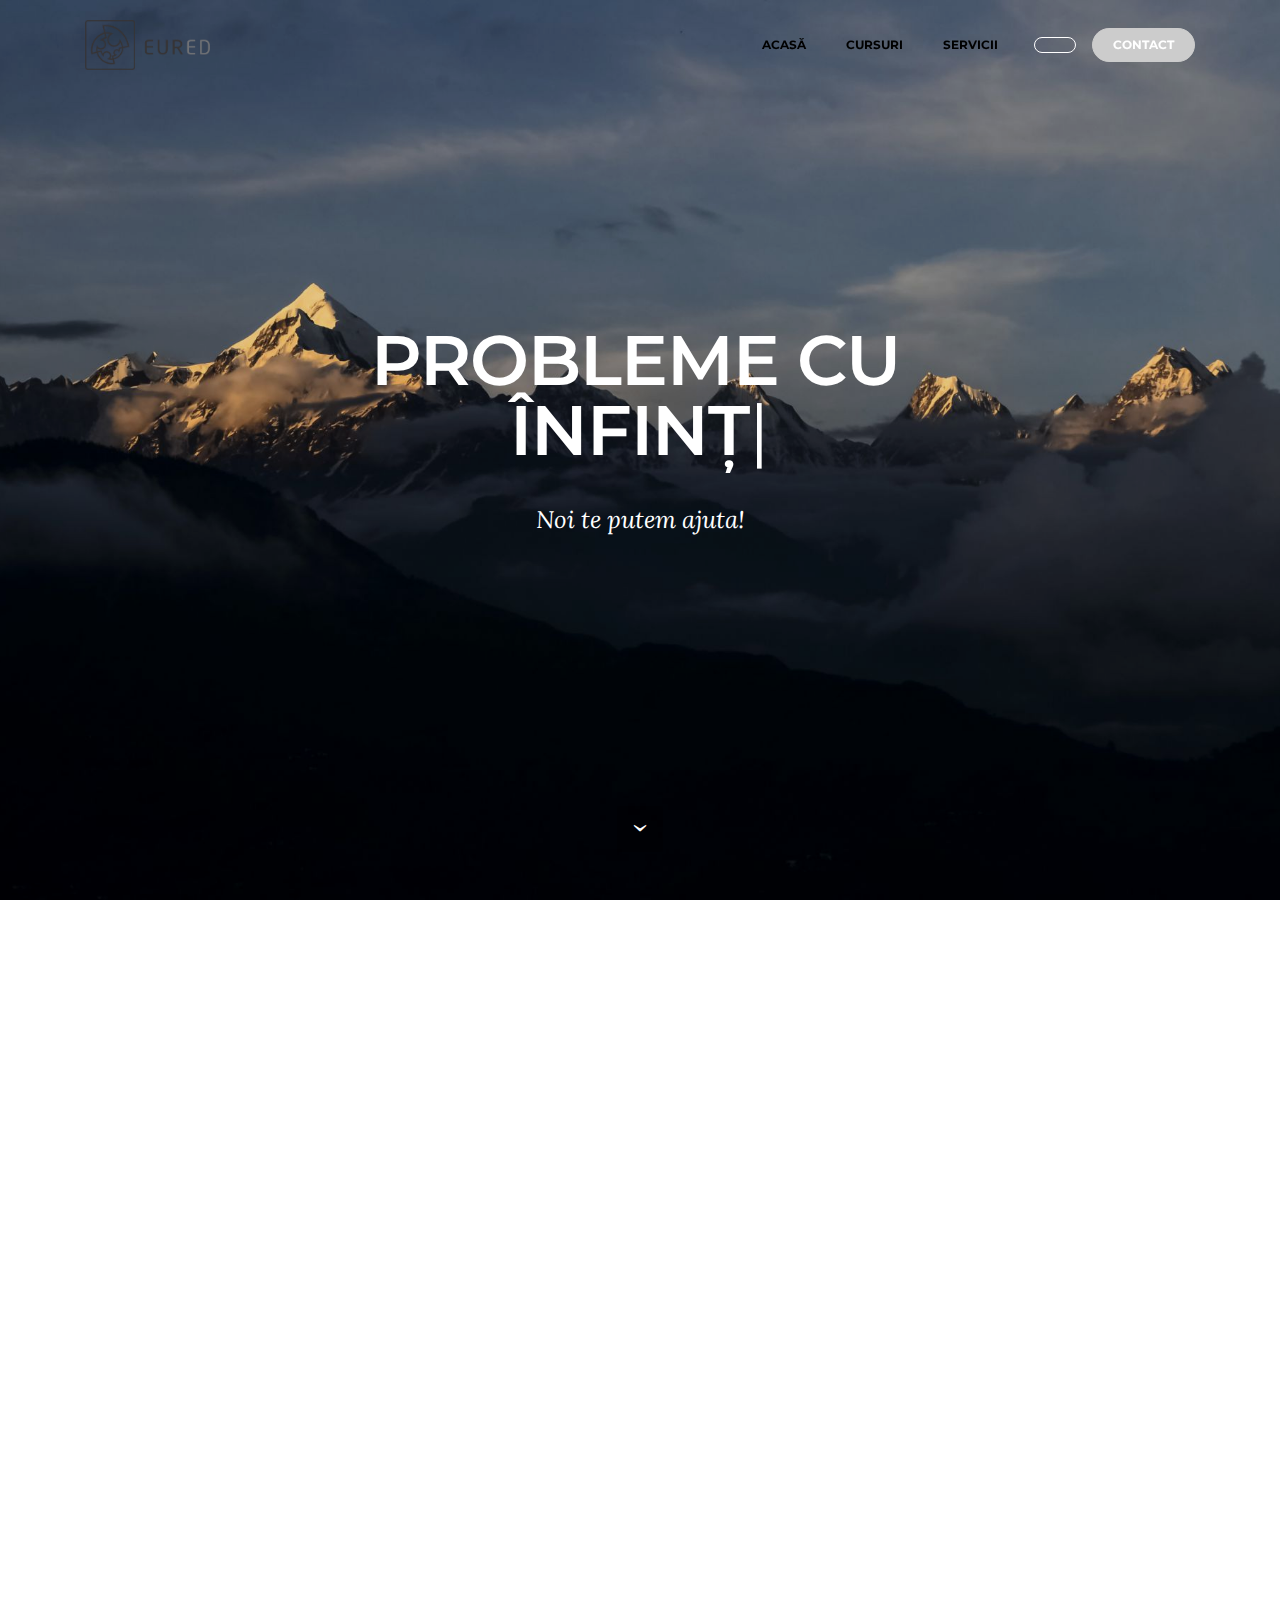
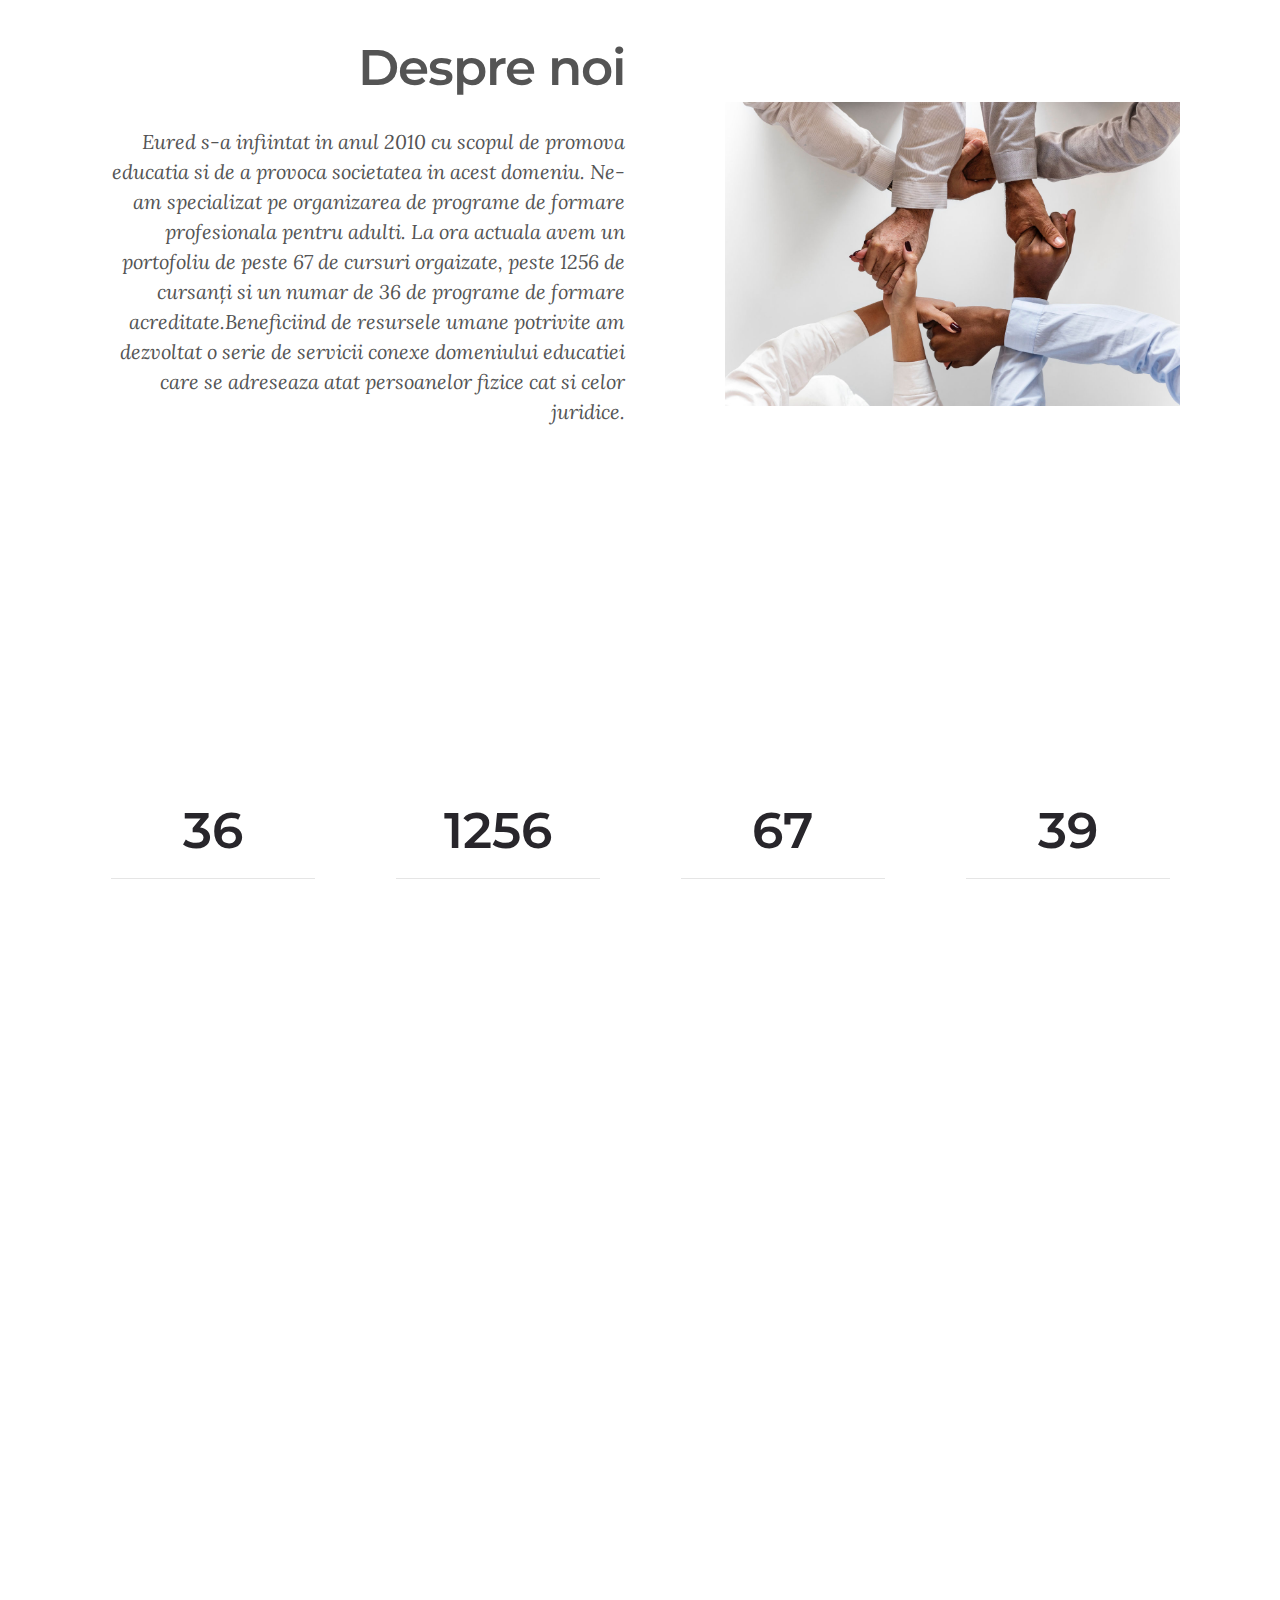
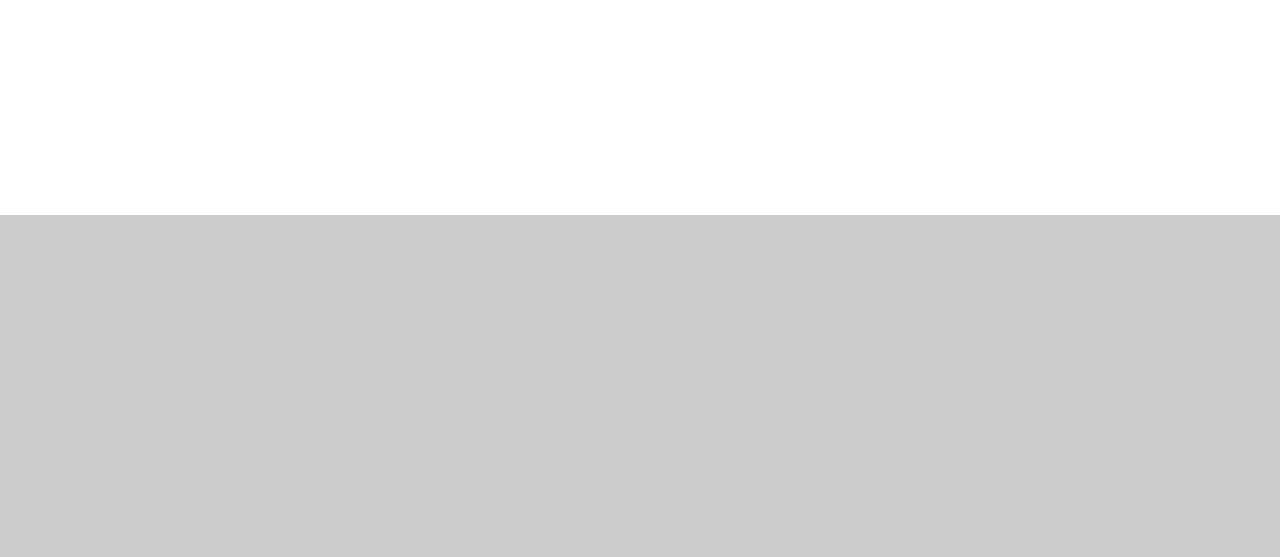
==== index.html @ 3f7bde9a "create github pages" ====
<!DOCTYPE html>
<html >
<head>
  <!-- Site made with Mobirise Website Builder v4.8.7, https://mobirise.com -->
  <meta charset="UTF-8">
  <meta http-equiv="X-UA-Compatible" content="IE=edge">
  <meta name="generator" content="Mobirise v4.8.7, mobirise.com">
  <meta name="viewport" content="width=device-width, initial-scale=1, minimum-scale=1">
  <link rel="shortcut icon" href="assets/images/logo-eured-orizontala-bw-319x128.png" type="image/x-icon">
  <meta name="description" content="">
  <title>Home</title>
  <link rel="stylesheet" href="https://fonts.googleapis.com/css?family=Montserrat:400,700">
  <link rel="stylesheet" href="https://fonts.googleapis.com/css?family=Raleway:100,100i,200,200i,300,300i,400,400i,500,500i,600,600i,700,700i,800,800i,900,900i">
  <link rel="stylesheet" href="assets/et-line-font-plugin/style.css">
  <link rel="stylesheet" href="https://fonts.googleapis.com/css?family=Lora:400,700,400italic,700italic&subset=latin">
  <link rel="stylesheet" href="assets/icons-mind/style.css">
  <link rel="stylesheet" href="assets/tether/tether.min.css">
  <link rel="stylesheet" href="assets/bootstrap/css/bootstrap.min.css">
  <link rel="stylesheet" href="assets/soundcloud-plugin/style.css">
  <link rel="stylesheet" href="assets/animate.css/animate.min.css">
  <link rel="stylesheet" href="assets/dropdown/css/style.css">
  <link rel="stylesheet" href="assets/mobirise3-blocks-plugin/css/style.css">
  <link rel="stylesheet" href="assets/theme/css/style.css">
  <link rel="stylesheet" href="assets/mobirise/css/mbr-additional.css" type="text/css">
  
  
  
</head>
<body>
  <section id="ext_menu-0" data-rv-view="0">

    <nav class="navbar navbar-dropdown transparent navbar-fixed-top bg-color">
        <div class="container">

            <div class="mbr-table">
                <div class="mbr-table-cell">

                    <div class="navbar-brand">
                        <a href="index.html" class="navbar-logo"><img src="assets/images/logo-eured-orizontala-bw-319x128.png" alt="Mobirise"></a>
                        
                    </div>

                </div>
                <div class="mbr-table-cell">

                    <button class="navbar-toggler pull-xs-right hidden-md-up" type="button" data-toggle="collapse" data-target="#exCollapsingNavbar">
                        <div class="hamburger-icon"></div>
                    </button>

                    <ul class="nav-dropdown collapse pull-xs-right nav navbar-nav navbar-toggleable-sm" id="exCollapsingNavbar"><li class="nav-item"><a class="nav-link link" href="index.html">ACASĂ</a></li><li class="nav-item"><a class="nav-link link" href="page1.html">CURSURI</a></li><li class="nav-item"><a class="nav-link link" href="page3.html">SERVICII</a></li><li class="nav-item nav-btn"><a class="nav-link btn btn-white btn-white-outline" href="https://mobirise.com/"></a></li><li class="nav-item nav-btn"><a class="nav-link btn btn-info" href="index.html#contacts1-8">CONTACT</a></li></ul>
                    <button hidden="" class="navbar-toggler navbar-close" type="button" data-toggle="collapse" data-target="#exCollapsingNavbar">
                        <div class="close-icon"></div>
                    </button>

                </div>
            </div>

        </div>
    </nav>

</section>

<section class="engine"><a href="https://mobirise.info/p">site templates free download</a></section><section class="mbr-section mbr-section-hero mbr-section-full extHeader11 mbr-after-navbar" id="extHeader11-z" data-rv-view="4" style="background-image: url(assets/images/img-extheader11-bg.jpg);">

    <div class="mbr-overlay" style="opacity: 0.1; background-color: rgb(0, 0, 0);">
    </div>
        <div class="mbr-table-cell">
            <div class="container">
                <div class="mbr-section row">
                    <div id="title">
                        <div class="span-title">
                            <span class="mbr-section-title display-2 text-center pad-r">PROBLEME CU<br></span>
                            <span class="mbr-section-title display-2 element typedextHeader11-z" adress="typedextHeader11-z" firstel="ÎNFINȚAREA FIRMEI?" secondel="FORMAREA PERSONALĂ?" thirdel="ADMINISTRAREA DE AFACERE?" typespeed="100">
                            </span>
                        </div>
                        <div class="mbr-section-text lead text-center">
                            <p>Noi te putem ajuta!</p>
                         </div>

                        

                    </div>
                </div> 
            </div> 
        </div> 
    <div class="mbr-arrow mbr-arrow-floating hidden-sm-down" aria-hidden="true"><a href="#extFeatures5-4"><i class="mbr-arrow-icon"></i></a></div>                 
</section>

<section class="mbr-section mbr-section-nopadding extFeatures5" id="extFeatures5-4" data-rv-view="7" style="background-color: rgb(255, 255, 255);">

    
  <div class="container">
    <div class="row">
      <div class="mbr-cards-row row">
            <div class="mbr-cards-col col-xs-12 col-lg-3" style="padding-top: 120px; padding-bottom: 0px;">
                <div class="wraper">
                <div class="container">
                  <div class="card cart-block">
                      <div class="card-block">
                          <div class="card-title-img">
                            <div class="card-img"><a href="https://mobirise.com" class="imind-address-book2 mbr-iconfont mbr-iconfont-features4" style="color: rgb(230, 230, 230);"></a></div>
                            <div class="card-title">
                                <h4 class="card-title-h">Cursuri</h4>
                                <h5 class="card-subtitle">Calificări, ucenicie</h5>
                            </div>
                          </div>
                          <p class="card-text">Bootstrap 4 has been noted as one of the most reliable and proven frameworks and Mobirise has been equipped to develop websites using this framework.</p>
                          <div class="card-btn"><a href="https://mobirise.com" class="btn btn-info">MAI MULT</a></div>
                      </div>
                  </div>
                </div>
                </div>
            </div>

            <div class="mbr-cards-col col-xs-12 col-lg-3" style="padding-top: 120px; padding-bottom: 0px;">
               <div class="wraper">
              <div class="container">
                <div class="card cart-block">
                    <div class="card-block">
                          <div class="card-title-img">
                            <div class="card-img"><a href="https://mobirise.com" class="imind-administrator mbr-iconfont mbr-iconfont-features4" style="color: rgb(230, 230, 230);"></a></div>
                            <div class="card-title">
                                <h4 class="card-title-h">Selecție personal</h4>
                                <h5 class="card-subtitle">One of Bootstrap 4s big points</h5>
                            </div>
                          </div>
                          <p class="card-text">Mobirise themes are based on Bootstrap 3 and Bootstrap 4 - most powerful mobile first framework. Now, even if you're not code-savvy, you can be a part of an exciting growing bootstrap community.</p>
                          <div class="card-btn"><a href="https://mobirise.com" class="btn btn-info">MORE</a></div>
                      </div>


                </div>
              </div>
              </div>
            </div>
            <div class="mbr-cards-col col-xs-12 col-lg-3" style="padding-top: 120px; padding-bottom: 0px;">
              <div class="wraper">
              <div class="container">
                <div class="card cart-block">
                   <div class="card-block">
                          <div class="card-title-img">
                            <div class="card-img"><a href="https://mobirise.com" class="imind-affiliate mbr-iconfont mbr-iconfont-features4" style="color: rgb(230, 230, 230);"></a></div>
                            <div class="card-title">
                                <h4 class="card-title-h">Resurse umane</h4>
                                <h5 class="card-subtitle">Google has a highly exhaustive list of fonts</h5>
                            </div>
                          </div>
                          <p class="card-text">Google has a highly exhaustive list of fonts compiled into its web font platform and Mobirise makes it easy for you to use them on your website easily and freely.</p>
                          <div class="card-btn"><a href="https://mobirise.com" class="btn btn-info">MORE</a></div>
                      </div>
                </div>
              </div>
            </div>
            </div>
            <div class="mbr-cards-col col-xs-12 col-lg-3" style="padding-top: 120px; padding-bottom: 0px;">
              <div class="wraper">
              <div class="container">
                <div class="card cart-block">
                    <div class="card-block">
                          <div class="card-title-img">
                            <div class="card-img"><a href="https://mobirise.com" class="imind-file-chart mbr-iconfont mbr-iconfont-features4" style="color: rgb(230, 230, 230);"></a></div>
                            <div class="card-title">
                                <h4 class="card-title-h">Consultanță</h4>
                                <h5 class="card-subtitle">Mobirise gives you the freedom to develop</h5>
                            </div>
                          </div>
                          <p class="card-text">Mobirise gives you the freedom to develop as many websites as you like given the fact that it is a desktop app.</p>
                          <div class="card-btn"><a href="https://mobirise.com" class="btn btn-info">MORE</a></div>
                      </div>
                </div>
              </div>
              </div>
            </div>
    </div>
    </div>
  </div>

</section>

<section class="mbr-section mbr-section-hero mbr-section-full extHeader12 tab-content" id="extHeader12-3" data-rv-view="10" style="background-color: rgb(255, 255, 255);">

     
    <div class="mbr-table mbr-table-full">
    <div class="bgText">
        <div class="wrapper-absolute">
            <p class="bgTextP" style="color: rgb(239, 239, 239); font-size: 250px; font-family: Montserrat;">EURED</p>   
        </div>     
    </div>
        <div class="mbr-table-cell">
            <div class="container">
                <div class="mbr-section row">
                    <div class="mbr-table-md-up">
                        
                        
                        

                        <div class="mbr-table-cell col-md-6 text-xs-center text-md-right content-size">

                            <h3 class="mbr-section-title display-2"><div>Despre noi</div></h3>

                            <div class="mbr-section-text lead">
                                <p>Eured s-a infiintat in anul 2010 cu scopul de promova educatia si de a provoca societatea in acest domeniu. Ne-am specializat pe organizarea de programe de formare profesionala pentru adulti. La ora actuala avem un portofoliu de peste 67 de cursuri orgaizate, peste 1256 de cursanți si un numar de 36 de programe de formare acreditate.Beneficiind de resursele umane potrivite am dezvoltat o serie de servicii conexe domeniului educatiei care se adreseaza atat persoanelor fizice cat si celor juridice.<br></p>
                            </div>
                            

                        </div>
                        <div class="mbr-table-cell mbr-left-padding-md-up mbr-valign-top col-md-6 image-size">
                            <div class="mbr-figure"><img src="assets/images/agreement-black-business-943630-1400x935.jpg"></div>
                        </div>

                    </div>
                </div>
            </div>

        </div>
    </div>
    

</section>

<section class="mbr-section mbr-section-nopadding extCounters3 counters" id="extCounters3-5" data-rv-view="13" style="background-color: rgb(255, 255, 255); padding-top: 40px; padding-bottom: 120px;">

    
  <div class="container">
        <div class="row">

            <div class="content col-xs-12 col-md-3">
                <div><a href="https://mobirise.com" class="imind-books-2 mbr-iconfont mbr-iconfont-extCounters3" style="color: rgb(204, 204, 204);"></a></div>

                <span class="count">36</span>
                <div class="delimiter"></div>
                <h2 class="counter-title">Cursuri acreditate</h2>
                <h3 class="counter-subtitle"></h3>

            </div>

            <div class="content col-xs-12 col-md-3">
                <div><a href="https://mobirise.com" class="imind-business-mens mbr-iconfont mbr-iconfont-extCounters3" style="color: rgb(204, 204, 204);"></a></div>
                <span class="count">1256</span>
                <div class="delimiter"></div>
                <h2 class="counter-title">Cursanți</h2>
                <h3 class="counter-subtitle"></h3>
            </div>

            <div class="content col-xs-12 col-md-3">
                <div><a href="https://mobirise.com" class="etl-icon icon-pencil mbr-iconfont mbr-iconfont-extCounters3" style="color: rgb(204, 204, 204);"></a></div>
                <span class="count">67</span>
                <div class="delimiter"></div>
                <h2 class="counter-title">Cursuri derulate</h2>
                <h3 class="counter-subtitle"></h3>
            </div>

            <div class="content col-xs-12 col-md-3">
                <div><a href="https://mobirise.com" class="imind-aerobics mbr-iconfont mbr-iconfont-extCounters3" style="color: rgb(204, 204, 204);"></a></div>
                <span class="count">39</span>
                <div class="delimiter"></div>
                <h2 class="counter-title">Cursuri gratuite</h2>
                <h3 class="counter-subtitle">prin programe de formare finanțate</h3>
            </div>

        </div>
    </div>

</section>

<section class="mbr-section form1" id="form1-7" data-rv-view="16" style="background-color: rgb(255, 255, 255); padding-top: 120px; padding-bottom: 120px;">
    
    <div class="mbr-section mbr-section__container mbr-section__container--middle">
        <div class="container">
            <div class="row">
                <div class="col-xs-12 text-xs-center">
                    <h3 class="mbr-section-title display-2">Contact</h3>
                    <small class="mbr-section-subtitle">Îți vom răspunde în cel mai scurt timp la întrebare.</small>
                </div>
            </div>
        </div>
    </div>
    <div class="mbr-section mbr-section-nopadding">
        <div class="container">
            <div class="row">
                <div class="col-xs-12 col-lg-10 col-lg-offset-1" data-form-type="formoid">


                    <div data-form-alert="true">
                        <div hidden="" data-form-alert-success="true" class="alert alert-form alert-success text-xs-center">Thanks for filling out form!</div>
                    </div>


                    <form action="https://mobirise.com/" method="post" data-form-title="Contact">

                        <input type="hidden" value="gaRfgqZScHwQog97gJrFQWMrCG7zhUu0LsLYm3pr3GLV4O3lRGeyTJXwcibw9yTZT2z8qCx8ooP6J3fC7UBCVCzKMDm1lw0v9Ik7P3RG4DTt8DNjuKXKMGXa+aZxeokU" data-form-email="true">

                        <div class="row row-sm-offset">

                            <div class="col-xs-12 col-md-4">
                                <div class="form-group">
                                    <label class="form-control-label" for="form1-7-name">Name<span class="form-asterisk">*</span></label>
                                    <input type="text" class="form-control" name="name" required="" data-form-field="Name" id="form1-7-name">
                                </div>
                            </div>

                            <div class="col-xs-12 col-md-4">
                                <div class="form-group">
                                    <label class="form-control-label" for="form1-7-email">Email<span class="form-asterisk">*</span></label>
                                    <input type="email" class="form-control" name="email" required="" data-form-field="Email" id="form1-7-email">
                                </div>
                            </div>

                            <div class="col-xs-12 col-md-4">
                                <div class="form-group">
                                    <label class="form-control-label" for="form1-7-phone">Phone</label>
                                    <input type="tel" class="form-control" name="phone" data-form-field="Phone" id="form1-7-phone">
                                </div>
                            </div>

                        </div>

                        <div class="form-group">
                            <label class="form-control-label" for="form1-7-message">Message</label>
                            <textarea class="form-control" name="message" rows="7" data-form-field="Message" id="form1-7-message"></textarea>
                        </div>

                        <div><button type="submit" class="btn btn-info">Trimite</button></div>

                    </form>
                </div>
            </div>
        </div>
    </div>
</section>

<section class="mbr-section mbr-section-md-padding mbr-footer footer1" id="contacts1-8" data-rv-view="2" style="background-color: rgb(204, 204, 204); padding-top: 90px; padding-bottom: 90px;">
    
    <div class="container">
        <div class="row">
            <div class="mbr-footer-content col-xs-12 col-md-3">
                <div><img src="assets/images/logo-eured-verticala-bw-128x162.png"></div>
            </div>
            <div class="mbr-footer-content col-xs-12 col-md-3">
                <p><strong>Adresă</strong><br>
1234 Street Name<br>
City, AA 99999</p>
            </div>
            <div class="mbr-footer-content col-xs-12 col-md-3">
                <p><strong>Contact</strong><br>
Email: support@mobirise.com<br>
Phone: +1 (0) 000 0000 001<br>
Fax: +1 (0) 000 0000 002</p>
            </div>
            <div class="mbr-footer-content col-xs-12 col-md-3">
                <p><strong>Linkuri</strong><br>
<a class="text-primary" href="https://mobirise.com/">Website builder</a><br>
<a class="text-primary" href="https://mobirise.com/mobirise-free-win.zip">Download for Windows</a><br>
<a class="text-primary" href="https://mobirise.com/mobirise-free-mac.zip">Download for Mac</a></p>
            </div>

        </div>
    </div>
</section>


  <script src="assets/web/assets/jquery/jquery.min.js"></script>
  <script src="assets/tether/tether.min.js"></script>
  <script src="assets/bootstrap/js/bootstrap.min.js"></script>
  <script src="assets/smooth-scroll/smooth-scroll.js"></script>
  <script src="assets/touch-swipe/jquery.touch-swipe.min.js"></script>
  <script src="assets/viewport-checker/jquery.viewportchecker.js"></script>
  <script src="assets/dropdown/js/script.min.js"></script>
  <script src="assets/typed/typed.min.js"></script>
  <script src="assets/mobirise3-blocks-plugin/js/script.js"></script>
  <script src="assets/theme/js/script.js"></script>
  <script src="assets/formoid/formoid.min.js"></script>
  
  
  <input name="animation" type="hidden">
  </body>
</html>
---- assets/et-line-font-plugin/style.css ----
@font-face {
	font-family: 'et-line';
	src:url('fonts/et-line.eot');
	src:url('fonts/et-line.eot?#iefix') format('embedded-opentype'),
		url('fonts/et-line.woff') format('woff'),
		url('fonts/et-line.ttf') format('truetype'),
		url('fonts/et-line.svg#et-line') format('svg');
	font-weight: normal;
	font-style: normal;
}

/* Use the following CSS code if you want to use data attributes for inserting your icons */
.etl-icon, [data-icon]:before {
	font-family: 'et-line';
	content: attr(data-icon);
	speak: none;
	font-weight: normal;
	font-variant: normal;
	text-transform: none;
	line-height: 1;
	-webkit-font-smoothing: antialiased;
	-moz-osx-font-smoothing: grayscale;
	display:inline-block;
}

/* Use the following CSS code if you want to have a class per icon */
/*
Instead of a list of all class selectors,
you can use the generic selector below, but it's slower:
[class*="icon-"] {
*/
.icon-mobile, .icon-laptop, .icon-desktop, .icon-tablet, .icon-phone, .icon-document, .icon-documents, .icon-search, .icon-clipboard, .icon-newspaper, .icon-notebook, .icon-book-open, .icon-browser, .icon-calendar, .icon-presentation, .icon-picture, .icon-pictures, .icon-video, .icon-camera, .icon-printer, .icon-toolbox, .icon-briefcase, .icon-wallet, .icon-gift, .icon-bargraph, .icon-grid, .icon-expand, .icon-focus, .icon-edit, .icon-adjustments, .icon-ribbon, .icon-hourglass, .icon-lock, .icon-megaphone, .icon-shield, .icon-trophy, .icon-flag, .icon-map, .icon-puzzle, .icon-basket, .icon-envelope, .icon-streetsign, .icon-telescope, .icon-gears, .icon-key, .icon-paperclip, .icon-attachment, .icon-pricetags, .icon-lightbulb, .icon-layers, .icon-pencil, .icon-tools, .icon-tools-2, .icon-scissors, .icon-paintbrush, .icon-magnifying-glass, .icon-circle-compass, .icon-linegraph, .icon-mic, .icon-strategy, .icon-beaker, .icon-caution, .icon-recycle, .icon-anchor, .icon-profile-male, .icon-profile-female, .icon-bike, .icon-wine, .icon-hotairballoon, .icon-globe, .icon-genius, .icon-map-pin, .icon-dial, .icon-chat, .icon-heart, .icon-cloud, .icon-upload, .icon-download, .icon-target, .icon-hazardous, .icon-piechart, .icon-speedometer, .icon-global, .icon-compass, .icon-lifesaver, .icon-clock, .icon-aperture, .icon-quote, .icon-scope, .icon-alarmclock, .icon-refresh, .icon-happy, .icon-sad, .icon-facebook, .icon-twitter, .icon-googleplus, .icon-rss, .icon-tumblr, .icon-linkedin, .icon-dribbble {
	font-family: 'et-line';
	speak: none;
	font-style: normal;
	font-weight: normal;
	font-variant: normal;
	text-transform: none;
	line-height: 1;
	-webkit-font-smoothing: antialiased;
	-moz-osx-font-smoothing: grayscale;
	display:inline-block;
}
.icon-mobile:before {
	content: "\e000";
}
.icon-laptop:before {
	content: "\e001";
}
.icon-desktop:before {
	content: "\e002";
}
.icon-tablet:before {
	content: "\e003";
}
.icon-phone:before {
	content: "\e004";
}
.icon-document:before {
	content: "\e005";
}
.icon-documents:before {
	content: "\e006";
}
.icon-search:before {
	content: "\e007";
}
.icon-clipboard:before {
	content: "\e008";
}
.icon-newspaper:before {
	content: "\e009";
}
.icon-notebook:before {
	content: "\e00a";
}
.icon-book-open:before {
	content: "\e00b";
}
.icon-browser:before {
	content: "\e00c";
}
.icon-calendar:before {
	content: "\e00d";
}
.icon-presentation:before {
	content: "\e00e";
}
.icon-picture:before {
	content: "\e00f";
}
.icon-pictures:before {
	content: "\e010";
}
.icon-video:before {
	content: "\e011";
}
.icon-camera:before {
	content: "\e012";
}
.icon-printer:before {
	content: "\e013";
}
.icon-toolbox:before {
	content: "\e014";
}
.icon-briefcase:before {
	content: "\e015";
}
.icon-wallet:before {
	content: "\e016";
}
.icon-gift:before {
	content: "\e017";
}
.icon-bargraph:before {
	content: "\e018";
}
.icon-grid:before {
	content: "\e019";
}
.icon-expand:before {
	content: "\e01a";
}
.icon-focus:before {
	content: "\e01b";
}
.icon-edit:before {
	content: "\e01c";
}
.icon-adjustments:before {
	content: "\e01d";
}
.icon-ribbon:before {
	content: "\e01e";
}
.icon-hourglass:before {
	content: "\e01f";
}
.icon-lock:before {
	content: "\e020";
}
.icon-megaphone:before {
	content: "\e021";
}
.icon-shield:before {
	content: "\e022";
}
.icon-trophy:before {
	content: "\e023";
}
.icon-flag:before {
	content: "\e024";
}
.icon-map:before {
	content: "\e025";
}
.icon-puzzle:before {
	content: "\e026";
}
.icon-basket:before {
	content: "\e027";
}
.icon-envelope:before {
	content: "\e028";
}
.icon-streetsign:before {
	content: "\e029";
}
.icon-telescope:before {
	content: "\e02a";
}
.icon-gears:before {
	content: "\e02b";
}
.icon-key:before {
	content: "\e02c";
}
.icon-paperclip:before {
	content: "\e02d";
}
.icon-attachment:before {
	content: "\e02e";
}
.icon-pricetags:before {
	content: "\e02f";
}
.icon-lightbulb:before {
	content: "\e030";
}
.icon-layers:before {
	content: "\e031";
}
.icon-pencil:before {
	content: "\e032";
}
.icon-tools:before {
	content: "\e033";
}
.icon-tools-2:before {
	content: "\e034";
}
.icon-scissors:before {
	content: "\e035";
}
.icon-paintbrush:before {
	content: "\e036";
}
.icon-magnifying-glass:before {
	content: "\e037";
}
.icon-circle-compass:before {
	content: "\e038";
}
.icon-linegraph:before {
	content: "\e039";
}
.icon-mic:before {
	content: "\e03a";
}
.icon-strategy:before {
	content: "\e03b";
}
.icon-beaker:before {
	content: "\e03c";
}
.icon-caution:before {
	content: "\e03d";
}
.icon-recycle:before {
	content: "\e03e";
}
.icon-anchor:before {
	content: "\e03f";
}
.icon-profile-male:before {
	content: "\e040";
}
.icon-profile-female:before {
	content: "\e041";
}
.icon-bike:before {
	content: "\e042";
}
.icon-wine:before {
	content: "\e043";
}
.icon-hotairballoon:before {
	content: "\e044";
}
.icon-globe:before {
	content: "\e045";
}
.icon-genius:before {
	content: "\e046";
}
.icon-map-pin:before {
	content: "\e047";
}
.icon-dial:before {
	content: "\e048";
}
.icon-chat:before {
	content: "\e049";
}
.icon-heart:before {
	content: "\e04a";
}
.icon-cloud:before {
	content: "\e04b";
}
.icon-upload:before {
	content: "\e04c";
}
.icon-download:before {
	content: "\e04d";
}
.icon-target:before {
	content: "\e04e";
}
.icon-hazardous:before {
	content: "\e04f";
}
.icon-piechart:before {
	content: "\e050";
}
.icon-speedometer:before {
	content: "\e051";
}
.icon-global:before {
	content: "\e052";
}
.icon-compass:before {
	content: "\e053";
}
.icon-lifesaver:before {
	content: "\e054";
}
.icon-clock:before {
	content: "\e055";
}
.icon-aperture:before {
	content: "\e056";
}
.icon-quote:before {
	content: "\e057";
}
.icon-scope:before {
	content: "\e058";
}
.icon-alarmclock:before {
	content: "\e059";
}
.icon-refresh:before {
	content: "\e05a";
}
.icon-happy:before {
	content: "\e05b";
}
.icon-sad:before {
	content: "\e05c";
}
.icon-facebook:before {
	content: "\e05d";
}
.icon-twitter:before {
	content: "\e05e";
}
.icon-googleplus:before {
	content: "\e05f";
}
.icon-rss:before {
	content: "\e060";
}
.icon-tumblr:before {
	content: "\e061";
}
.icon-linkedin:before {
	content: "\e062";
}
.icon-dribbble:before {
	content: "\e063";
}
---- assets/icons-mind/style.css ----
@font-face {
	font-family: 'iconsMind';
	src:url('fonts/icon-mind.eot?-rdmvgc');
	src:url('fonts/icons-mind.eot?#iefix-rdmvgc') format('embedded-opentype'),
		url('fonts/icons-mind.woff?-rdmvgc') format('woff'),
		url('fonts/icons-mind.ttf?-rdmvgc') format('truetype'),
		url('fonts/icons-mind.svg?-rdmvgc#icons-mind') format('svg');
	font-weight: normal;
	font-style: normal;
}

[class^="imind-"], [class*=" imind-"] {
	font-family: 'iconsMind' !important;
	speak: none;
	font-style: normal;
	font-weight: normal;
	font-variant: normal;
	text-transform: none;
	line-height: 1;

	/* Better Font Rendering =========== */
	-webkit-font-smoothing: antialiased;
	-moz-osx-font-smoothing: grayscale;
}

.imind-a-z:before {
	content: "\e600";
}
.imind-aa:before {
	content: "\e601";
}
.imind-add-bag:before {
	content: "\e602";
}
.imind-add-basket:before {
	content: "\e603";
}
.imind-add-cart:before {
	content: "\e604";
}
.imind-add-file:before {
	content: "\e605";
}
.imind-add-spaceafterparagraph:before {
	content: "\e606";
}
.imind-add-spacebeforeparagraph:before {
	content: "\e607";
}
.imind-add-user:before {
	content: "\e608";
}
.imind-add-userstar:before {
	content: "\e609";
}
.imind-add-window:before {
	content: "\e60a";
}
.imind-add:before {
	content: "\e60b";
}
.imind-address-book:before {
	content: "\e60c";
}
.imind-address-book2:before {
	content: "\e60d";
}
.imind-administrator:before {
	content: "\e60e";
}
.imind-aerobics-2:before {
	content: "\e60f";
}
.imind-aerobics-3:before {
	content: "\e610";
}
.imind-aerobics:before {
	content: "\e611";
}
.imind-affiliate:before {
	content: "\e612";
}
.imind-aim:before {
	content: "\e613";
}
.imind-air-balloon:before {
	content: "\e614";
}
.imind-airbrush:before {
	content: "\e615";
}
.imind-airship:before {
	content: "\e616";
}
.imind-alarm-clock:before {
	content: "\e617";
}
.imind-alarm-clock2:before {
	content: "\e618";
}
.imind-alarm:before {
	content: "\e619";
}
.imind-alien-2:before {
	content: "\e61a";
}
.imind-alien:before {
	content: "\e61b";
}
.imind-aligator:before {
	content: "\e61c";
}
.imind-align-center:before {
	content: "\e61d";
}
.imind-align-justifyall:before {
	content: "\e61e";
}
.imind-align-justifycenter:before {
	content: "\e61f";
}
.imind-align-justifyleft:before {
	content: "\e620";
}
.imind-align-justifyright:before {
	content: "\e621";
}
.imind-align-left:before {
	content: "\e622";
}
.imind-align-right:before {
	content: "\e623";
}
.imind-alpha:before {
	content: "\e624";
}
.imind-ambulance:before {
	content: "\e625";
}
.imind-amx:before {
	content: "\e626";
}
.imind-anchor-2:before {
	content: "\e627";
}
.imind-anchor:before {
	content: "\e628";
}
.imind-android-store:before {
	content: "\e629";
}
.imind-android:before {
	content: "\e62a";
}
.imind-angel-smiley:before {
	content: "\e62b";
}
.imind-angel:before {
	content: "\e62c";
}
.imind-angry:before {
	content: "\e62d";
}
.imind-apple-bite:before {
	content: "\e62e";
}
.imind-apple-store:before {
	content: "\e62f";
}
.imind-apple:before {
	content: "\e630";
}
.imind-approved-window:before {
	content: "\e631";
}
.imind-aquarius-2:before {
	content: "\e632";
}
.imind-aquarius:before {
	content: "\e633";
}
.imind-archery-2:before {
	content: "\e634";
}
.imind-archery:before {
	content: "\e635";
}
.imind-argentina:before {
	content: "\e636";
}
.imind-aries-2:before {
	content: "\e637";
}
.imind-aries:before {
	content: "\e638";
}
.imind-army-key:before {
	content: "\e639";
}
.imind-arrow-around:before {
	content: "\e63a";
}
.imind-arrow-back3:before {
	content: "\e63b";
}
.imind-arrow-back:before {
	content: "\e63c";
}
.imind-arrow-back2:before {
	content: "\e63d";
}
.imind-arrow-barrier:before {
	content: "\e63e";
}
.imind-arrow-circle:before {
	content: "\e63f";
}
.imind-arrow-cross:before {
	content: "\e640";
}
.imind-arrow-down:before {
	content: "\e641";
}
.imind-arrow-down2:before {
	content: "\e642";
}
.imind-arrow-down3:before {
	content: "\e643";
}
.imind-arrow-downincircle:before {
	content: "\e644";
}
.imind-arrow-fork:before {
	content: "\e645";
}
.imind-arrow-forward:before {
	content: "\e646";
}
.imind-arrow-forward2:before {
	content: "\e647";
}
.imind-arrow-from:before {
	content: "\e648";
}
.imind-arrow-inside:before {
	content: "\e649";
}
.imind-arrow-inside45:before {
	content: "\e64a";
}
.imind-arrow-insidegap:before {
	content: "\e64b";
}
.imind-arrow-insidegap45:before {
	content: "\e64c";
}
.imind-arrow-into:before {
	content: "\e64d";
}
.imind-arrow-join:before {
	content: "\e64e";
}
.imind-arrow-junction:before {
	content: "\e64f";
}
.imind-arrow-left:before {
	content: "\e650";
}
.imind-arrow-left2:before {
	content: "\e651";
}
.imind-arrow-leftincircle:before {
	content: "\e652";
}
.imind-arrow-loop:before {
	content: "\e653";
}
.imind-arrow-merge:before {
	content: "\e654";
}
.imind-arrow-mix:before {
	content: "\e655";
}
.imind-arrow-next:before {
	content: "\e656";
}
.imind-arrow-outleft:before {
	content: "\e657";
}
.imind-arrow-outright:before {
	content: "\e658";
}
.imind-arrow-outside:before {
	content: "\e659";
}
.imind-arrow-outside45:before {
	content: "\e65a";
}
.imind-arrow-outsidegap:before {
	content: "\e65b";
}
.imind-arrow-outsidegap45:before {
	content: "\e65c";
}
.imind-arrow-over:before {
	content: "\e65d";
}
.imind-arrow-refresh:before {
	content: "\e65e";
}
.imind-arrow-refresh2:before {
	content: "\e65f";
}
.imind-arrow-right:before {
	content: "\e660";
}
.imind-arrow-right2:before {
	content: "\e661";
}
.imind-arrow-rightincircle:before {
	content: "\e662";
}
.imind-arrow-shuffle:before {
	content: "\e663";
}
.imind-arrow-squiggly:before {
	content: "\e664";
}
.imind-arrow-through:before {
	content: "\e665";
}
.imind-arrow-to:before {
	content: "\e666";
}
.imind-arrow-turnleft:before {
	content: "\e667";
}
.imind-arrow-turnright:before {
	content: "\e668";
}
.imind-arrow-up:before {
	content: "\e669";
}
.imind-arrow-up2:before {
	content: "\e66a";
}
.imind-arrow-up3:before {
	content: "\e66b";
}
.imind-arrow-upincircle:before {
	content: "\e66c";
}
.imind-arrow-xleft:before {
	content: "\e66d";
}
.imind-arrow-xright:before {
	content: "\e66e";
}
.imind-ask:before {
	content: "\e66f";
}
.imind-assistant:before {
	content: "\e670";
}
.imind-astronaut:before {
	content: "\e671";
}
.imind-at-sign:before {
	content: "\e672";
}
.imind-atm:before {
	content: "\e673";
}
.imind-atom:before {
	content: "\e674";
}
.imind-audio:before {
	content: "\e675";
}
.imind-auto-flash:before {
	content: "\e676";
}
.imind-autumn:before {
	content: "\e677";
}
.imind-baby-clothes:before {
	content: "\e678";
}
.imind-baby-clothes2:before {
	content: "\e679";
}
.imind-baby-cry:before {
	content: "\e67a";
}
.imind-baby:before {
	content: "\e67b";
}
.imind-back2:before {
	content: "\e67c";
}
.imind-back-media:before {
	content: "\e67d";
}
.imind-back-music:before {
	content: "\e67e";
}
.imind-back:before {
	content: "\e67f";
}
.imind-background:before {
	content: "\e680";
}
.imind-bacteria:before {
	content: "\e681";
}
.imind-bag-coins:before {
	content: "\e682";
}
.imind-bag-items:before {
	content: "\e683";
}
.imind-bag-quantity:before {
	content: "\e684";
}
.imind-bag:before {
	content: "\e685";
}
.imind-bakelite:before {
	content: "\e686";
}
.imind-ballet-shoes:before {
	content: "\e687";
}
.imind-balloon:before {
	content: "\e688";
}
.imind-banana:before {
	content: "\e689";
}
.imind-band-aid:before {
	content: "\e68a";
}
.imind-bank:before {
	content: "\e68b";
}
.imind-bar-chart:before {
	content: "\e68c";
}
.imind-bar-chart2:before {
	content: "\e68d";
}
.imind-bar-chart3:before {
	content: "\e68e";
}
.imind-bar-chart4:before {
	content: "\e68f";
}
.imind-bar-chart5:before {
	content: "\e690";
}
.imind-bar-code:before {
	content: "\e691";
}
.imind-barricade-2:before {
	content: "\e692";
}
.imind-barricade:before {
	content: "\e693";
}
.imind-baseball:before {
	content: "\e694";
}
.imind-basket-ball:before {
	content: "\e695";
}
.imind-basket-coins:before {
	content: "\e696";
}
.imind-basket-items:before {
	content: "\e697";
}
.imind-basket-quantity:before {
	content: "\e698";
}
.imind-bat-2:before {
	content: "\e699";
}
.imind-bat:before {
	content: "\e69a";
}
.imind-bathrobe:before {
	content: "\e69b";
}
.imind-batman-mask:before {
	content: "\e69c";
}
.imind-battery-0:before {
	content: "\e69d";
}
.imind-battery-25:before {
	content: "\e69e";
}
.imind-battery-50:before {
	content: "\e69f";
}
.imind-battery-75:before {
	content: "\e6a0";
}
.imind-battery-100:before {
	content: "\e6a1";
}
.imind-battery-charge:before {
	content: "\e6a2";
}
.imind-bear:before {
	content: "\e6a3";
}
.imind-beard-2:before {
	content: "\e6a4";
}
.imind-beard-3:before {
	content: "\e6a5";
}
.imind-beard:before {
	content: "\e6a6";
}
.imind-bebo:before {
	content: "\e6a7";
}
.imind-bee:before {
	content: "\e6a8";
}
.imind-beer-glass:before {
	content: "\e6a9";
}
.imind-beer:before {
	content: "\e6aa";
}
.imind-bell-2:before {
	content: "\e6ab";
}
.imind-bell:before {
	content: "\e6ac";
}
.imind-belt-2:before {
	content: "\e6ad";
}
.imind-belt-3:before {
	content: "\e6ae";
}
.imind-belt:before {
	content: "\e6af";
}
.imind-berlin-tower:before {
	content: "\e6b0";
}
.imind-beta:before {
	content: "\e6b1";
}
.imind-betvibes:before {
	content: "\e6b2";
}
.imind-bicycle-2:before {
	content: "\e6b3";
}
.imind-bicycle-3:before {
	content: "\e6b4";
}
.imind-bicycle:before {
	content: "\e6b5";
}
.imind-big-bang:before {
	content: "\e6b6";
}
.imind-big-data:before {
	content: "\e6b7";
}
.imind-bike-helmet:before {
	content: "\e6b8";
}
.imind-bikini:before {
	content: "\e6b9";
}
.imind-bilk-bottle2:before {
	content: "\e6ba";
}
.imind-billing:before {
	content: "\e6bb";
}
.imind-bing:before {
	content: "\e6bc";
}
.imind-binocular:before {
	content: "\e6bd";
}
.imind-bio-hazard:before {
	content: "\e6be";
}
.imind-biotech:before {
	content: "\e6bf";
}
.imind-bird-deliveringletter:before {
	content: "\e6c0";
}
.imind-bird:before {
	content: "\e6c1";
}
.imind-birthday-cake:before {
	content: "\e6c2";
}
.imind-bisexual:before {
	content: "\e6c3";
}
.imind-bishop:before {
	content: "\e6c4";
}
.imind-bitcoin:before {
	content: "\e6c5";
}
.imind-black-cat:before {
	content: "\e6c6";
}
.imind-blackboard:before {
	content: "\e6c7";
}
.imind-blinklist:before {
	content: "\e6c8";
}
.imind-block-cloud:before {
	content: "\e6c9";
}
.imind-block-window:before {
	content: "\e6ca";
}
.imind-blogger:before {
	content: "\e6cb";
}
.imind-blood:before {
	content: "\e6cc";
}
.imind-blouse:before {
	content: "\e6cd";
}
.imind-blueprint:before {
	content: "\e6ce";
}
.imind-board:before {
	content: "\e6cf";
}
.imind-bodybuilding:before {
	content: "\e6d0";
}
.imind-bold-text:before {
	content: "\e6d1";
}
.imind-bone:before {
	content: "\e6d2";
}
.imind-bones:before {
	content: "\e6d3";
}
.imind-book:before {
	content: "\e6d4";
}
.imind-bookmark:before {
	content: "\e6d5";
}
.imind-books-2:before {
	content: "\e6d6";
}
.imind-books:before {
	content: "\e6d7";
}
.imind-boom:before {
	content: "\e6d8";
}
.imind-boot-2:before {
	content: "\e6d9";
}
.imind-boot:before {
	content: "\e6da";
}
.imind-bottom-totop:before {
	content: "\e6db";
}
.imind-bow-2:before {
	content: "\e6dc";
}
.imind-bow-3:before {
	content: "\e6dd";
}
.imind-bow-4:before {
	content: "\e6de";
}
.imind-bow-5:before {
	content: "\e6df";
}
.imind-bow-6:before {
	content: "\e6e0";
}
.imind-bow:before {
	content: "\e6e1";
}
.imind-bowling-2:before {
	content: "\e6e2";
}
.imind-bowling:before {
	content: "\e6e3";
}
.imind-box2:before {
	content: "\e6e4";
}
.imind-box-close:before {
	content: "\e6e5";
}
.imind-box-full:before {
	content: "\e6e6";
}
.imind-box-open:before {
	content: "\e6e7";
}
.imind-box-withfolders:before {
	content: "\e6e8";
}
.imind-box:before {
	content: "\e6e9";
}
.imind-boy:before {
	content: "\e6ea";
}
.imind-bra:before {
	content: "\e6eb";
}
.imind-brain-2:before {
	content: "\e6ec";
}
.imind-brain-3:before {
	content: "\e6ed";
}
.imind-brain:before {
	content: "\e6ee";
}
.imind-brazil:before {
	content: "\e6ef";
}
.imind-bread-2:before {
	content: "\e6f0";
}
.imind-bread:before {
	content: "\e6f1";
}
.imind-bridge:before {
	content: "\e6f2";
}
.imind-brightkite:before {
	content: "\e6f3";
}
.imind-broke-link2:before {
	content: "\e6f4";
}
.imind-broken-link:before {
	content: "\e6f5";
}
.imind-broom:before {
	content: "\e6f6";
}
.imind-brush:before {
	content: "\e6f7";
}
.imind-bucket:before {
	content: "\e6f8";
}
.imind-bug:before {
	content: "\e6f9";
}
.imind-building:before {
	content: "\e6fa";
}
.imind-bulleted-list:before {
	content: "\e6fb";
}
.imind-bus-2:before {
	content: "\e6fc";
}
.imind-bus:before {
	content: "\e6fd";
}
.imind-business-man:before {
	content: "\e6fe";
}
.imind-business-manwoman:before {
	content: "\e6ff";
}
.imind-business-mens:before {
	content: "\e700";
}
.imind-business-woman:before {
	content: "\e701";
}
.imind-butterfly:before {
	content: "\e702";
}
.imind-button:before {
	content: "\e703";
}
.imind-cable-car:before {
	content: "\e704";
}
.imind-cake:before {
	content: "\e705";
}
.imind-calculator-2:before {
	content: "\e706";
}
.imind-calculator-3:before {
	content: "\e707";
}
.imind-calculator:before {
	content: "\e708";
}
.imind-calendar-2:before {
	content: "\e709";
}
.imind-calendar-3:before {
	content: "\e70a";
}
.imind-calendar-4:before {
	content: "\e70b";
}
.imind-calendar-clock:before {
	content: "\e70c";
}
.imind-calendar:before {
	content: "\e70d";
}
.imind-camel:before {
	content: "\e70e";
}
.imind-camera-2:before {
	content: "\e70f";
}
.imind-camera-3:before {
	content: "\e710";
}
.imind-camera-4:before {
	content: "\e711";
}
.imind-camera-5:before {
	content: "\e712";
}
.imind-camera-back:before {
	content: "\e713";
}
.imind-camera:before {
	content: "\e714";
}
.imind-can-2:before {
	content: "\e715";
}
.imind-can:before {
	content: "\e716";
}
.imind-canada:before {
	content: "\e717";
}
.imind-cancer-2:before {
	content: "\e718";
}
.imind-cancer-3:before {
	content: "\e719";
}
.imind-cancer:before {
	content: "\e71a";
}
.imind-candle:before {
	content: "\e71b";
}
.imind-candy-cane:before {
	content: "\e71c";
}
.imind-candy:before {
	content: "\e71d";
}
.imind-cannon:before {
	content: "\e71e";
}
.imind-cap-2:before {
	content: "\e71f";
}
.imind-cap-3:before {
	content: "\e720";
}
.imind-cap-smiley:before {
	content: "\e721";
}
.imind-cap:before {
	content: "\e722";
}
.imind-capricorn-2:before {
	content: "\e723";
}
.imind-capricorn:before {
	content: "\e724";
}
.imind-car-2:before {
	content: "\e725";
}
.imind-car-3:before {
	content: "\e726";
}
.imind-car-coins:before {
	content: "\e727";
}
.imind-car-items:before {
	content: "\e728";
}
.imind-car-wheel:before {
	content: "\e729";
}
.imind-car:before {
	content: "\e72a";
}
.imind-cardigan:before {
	content: "\e72b";
}
.imind-cardiovascular:before {
	content: "\e72c";
}
.imind-cart-quantity:before {
	content: "\e72d";
}
.imind-casette-tape:before {
	content: "\e72e";
}
.imind-cash-register:before {
	content: "\e72f";
}
.imind-cash-register2:before {
	content: "\e730";
}
.imind-castle:before {
	content: "\e731";
}
.imind-cat:before {
	content: "\e732";
}
.imind-cathedral:before {
	content: "\e733";
}
.imind-cauldron:before {
	content: "\e734";
}
.imind-cd-2:before {
	content: "\e735";
}
.imind-cd-cover:before {
	content: "\e736";
}
.imind-cd:before {
	content: "\e737";
}
.imind-cello:before {
	content: "\e738";
}
.imind-celsius:before {
	content: "\e739";
}
.imind-chacked-flag:before {
	content: "\e73a";
}
.imind-chair:before {
	content: "\e73b";
}
.imind-charger:before {
	content: "\e73c";
}
.imind-check-2:before {
	content: "\e73d";
}
.imind-check:before {
	content: "\e73e";
}
.imind-checked-user:before {
	content: "\e73f";
}
.imind-checkmate:before {
	content: "\e740";
}
.imind-checkout-bag:before {
	content: "\e741";
}
.imind-checkout-basket:before {
	content: "\e742";
}
.imind-checkout:before {
	content: "\e743";
}
.imind-cheese:before {
	content: "\e744";
}
.imind-cheetah:before {
	content: "\e745";
}
.imind-chef-hat:before {
	content: "\e746";
}
.imind-chef-hat2:before {
	content: "\e747";
}
.imind-chef:before {
	content: "\e748";
}
.imind-chemical-2:before {
	content: "\e749";
}
.imind-chemical-3:before {
	content: "\e74a";
}
.imind-chemical-4:before {
	content: "\e74b";
}
.imind-chemical-5:before {
	content: "\e74c";
}
.imind-chemical:before {
	content: "\e74d";
}
.imind-chess-board:before {
	content: "\e74e";
}
.imind-chess:before {
	content: "\e74f";
}
.imind-chicken:before {
	content: "\e750";
}
.imind-chile:before {
	content: "\e751";
}
.imind-chimney:before {
	content: "\e752";
}
.imind-china:before {
	content: "\e753";
}
.imind-chinese-temple:before {
	content: "\e754";
}
.imind-chip:before {
	content: "\e755";
}
.imind-chopsticks-2:before {
	content: "\e756";
}
.imind-chopsticks:before {
	content: "\e757";
}
.imind-christmas-ball:before {
	content: "\e758";
}
.imind-christmas-bell:before {
	content: "\e759";
}
.imind-christmas-candle:before {
	content: "\e75a";
}
.imind-christmas-hat:before {
	content: "\e75b";
}
.imind-christmas-sleigh:before {
	content: "\e75c";
}
.imind-christmas-snowman:before {
	content: "\e75d";
}
.imind-christmas-sock:before {
	content: "\e75e";
}
.imind-christmas-tree:before {
	content: "\e75f";
}
.imind-christmas:before {
	content: "\e760";
}
.imind-chrome:before {
	content: "\e761";
}
.imind-chrysler-building:before {
	content: "\e762";
}
.imind-cinema:before {
	content: "\e763";
}
.imind-circular-point:before {
	content: "\e764";
}
.imind-city-hall:before {
	content: "\e765";
}
.imind-clamp:before {
	content: "\e766";
}
.imind-clapperboard-close:before {
	content: "\e767";
}
.imind-clapperboard-open:before {
	content: "\e768";
}
.imind-claps:before {
	content: "\e769";
}
.imind-clef:before {
	content: "\e76a";
}
.imind-clinic:before {
	content: "\e76b";
}
.imind-clock-2:before {
	content: "\e76c";
}
.imind-clock-3:before {
	content: "\e76d";
}
.imind-clock-4:before {
	content: "\e76e";
}
.imind-clock-back:before {
	content: "\e76f";
}
.imind-clock-forward:before {
	content: "\e770";
}
.imind-clock:before {
	content: "\e771";
}
.imind-close-window:before {
	content: "\e772";
}
.imind-close:before {
	content: "\e773";
}
.imind-clothing-store:before {
	content: "\e774";
}
.imind-cloud--:before {
	content: "\e775";
}
.imind-cloud-:before {
	content: "\e776";
}
.imind-cloud-camera:before {
	content: "\e777";
}
.imind-cloud-computer:before {
	content: "\e778";
}
.imind-cloud-email:before {
	content: "\e779";
}
.imind-cloud-hail:before {
	content: "\e77a";
}
.imind-cloud-laptop:before {
	content: "\e77b";
}
.imind-cloud-lock:before {
	content: "\e77c";
}
.imind-cloud-moon:before {
	content: "\e77d";
}
.imind-cloud-music:before {
	content: "\e77e";
}
.imind-cloud-picture:before {
	content: "\e77f";
}
.imind-cloud-rain:before {
	content: "\e780";
}
.imind-cloud-remove:before {
	content: "\e781";
}
.imind-cloud-secure:before {
	content: "\e782";
}
.imind-cloud-settings:before {
	content: "\e783";
}
.imind-cloud-smartphone:before {
	content: "\e784";
}
.imind-cloud-snow:before {
	content: "\e785";
}
.imind-cloud-sun:before {
	content: "\e786";
}
.imind-cloud-tablet:before {
	content: "\e787";
}
.imind-cloud-video:before {
	content: "\e788";
}
.imind-cloud-weather:before {
	content: "\e789";
}
.imind-cloud:before {
	content: "\e78a";
}
.imind-clouds-weather:before {
	content: "\e78b";
}
.imind-clouds:before {
	content: "\e78c";
}
.imind-clown:before {
	content: "\e78d";
}
.imind-cmyk:before {
	content: "\e78e";
}
.imind-coat:before {
	content: "\e78f";
}
.imind-cocktail:before {
	content: "\e790";
}
.imind-coconut:before {
	content: "\e791";
}
.imind-code-window:before {
	content: "\e792";
}
.imind-coding:before {
	content: "\e793";
}
.imind-coffee-2:before {
	content: "\e794";
}
.imind-coffee-bean:before {
	content: "\e795";
}
.imind-coffee-machine:before {
	content: "\e796";
}
.imind-coffee-togo:before {
	content: "\e797";
}
.imind-coffee:before {
	content: "\e798";
}
.imind-coffin:before {
	content: "\e799";
}
.imind-coin:before {
	content: "\e79a";
}
.imind-coins-2:before {
	content: "\e79b";
}
.imind-coins-3:before {
	content: "\e79c";
}
.imind-coins:before {
	content: "\e79d";
}
.imind-colombia:before {
	content: "\e79e";
}
.imind-colosseum:before {
	content: "\e79f";
}
.imind-column-2:before {
	content: "\e7a0";
}
.imind-column-3:before {
	content: "\e7a1";
}
.imind-column:before {
	content: "\e7a2";
}
.imind-comb-2:before {
	content: "\e7a3";
}
.imind-comb:before {
	content: "\e7a4";
}
.imind-communication-tower:before {
	content: "\e7a5";
}
.imind-communication-tower2:before {
	content: "\e7a6";
}
.imind-compass-2:before {
	content: "\e7a7";
}
.imind-compass-3:before {
	content: "\e7a8";
}
.imind-compass-4:before {
	content: "\e7a9";
}
.imind-compass-rose:before {
	content: "\e7aa";
}
.imind-compass:before {
	content: "\e7ab";
}
.imind-computer-2:before {
	content: "\e7ac";
}
.imind-computer-3:before {
	content: "\e7ad";
}
.imind-computer-secure:before {
	content: "\e7ae";
}
.imind-computer:before {
	content: "\e7af";
}
.imind-conference:before {
	content: "\e7b0";
}
.imind-confused:before {
	content: "\e7b1";
}
.imind-conservation:before {
	content: "\e7b2";
}
.imind-consulting:before {
	content: "\e7b3";
}
.imind-contrast:before {
	content: "\e7b4";
}
.imind-control-2:before {
	content: "\e7b5";
}
.imind-control:before {
	content: "\e7b6";
}
.imind-cookie-man:before {
	content: "\e7b7";
}
.imind-cookies:before {
	content: "\e7b8";
}
.imind-cool-guy:before {
	content: "\e7b9";
}
.imind-cool:before {
	content: "\e7ba";
}
.imind-copyright:before {
	content: "\e7bb";
}
.imind-costume:before {
	content: "\e7bc";
}
.imind-couple-sign:before {
	content: "\e7bd";
}
.imind-cow:before {
	content: "\e7be";
}
.imind-cpu:before {
	content: "\e7bf";
}
.imind-crane:before {
	content: "\e7c0";
}
.imind-cranium:before {
	content: "\e7c1";
}
.imind-credit-card:before {
	content: "\e7c2";
}
.imind-credit-card2:before {
	content: "\e7c3";
}
.imind-credit-card3:before {
	content: "\e7c4";
}
.imind-cricket:before {
	content: "\e7c5";
}
.imind-criminal:before {
	content: "\e7c6";
}
.imind-croissant:before {
	content: "\e7c7";
}
.imind-crop-2:before {
	content: "\e7c8";
}
.imind-crop-3:before {
	content: "\e7c9";
}
.imind-crown-2:before {
	content: "\e7ca";
}
.imind-crown:before {
	content: "\e7cb";
}
.imind-crying:before {
	content: "\e7cc";
}
.imind-cube-molecule:before {
	content: "\e7cd";
}
.imind-cube-molecule2:before {
	content: "\e7ce";
}
.imind-cupcake:before {
	content: "\e7cf";
}
.imind-cursor-click:before {
	content: "\e7d0";
}
.imind-cursor-click2:before {
	content: "\e7d1";
}
.imind-cursor-move:before {
	content: "\e7d2";
}
.imind-cursor-move2:before {
	content: "\e7d3";
}
.imind-cursor-select:before {
	content: "\e7d4";
}
.imind-cursor:before {
	content: "\e7d5";
}
.imind-d-eyeglasses:before {
	content: "\e7d6";
}
.imind-d-eyeglasses2:before {
	content: "\e7d7";
}
.imind-dam:before {
	content: "\e7d8";
}
.imind-danemark:before {
	content: "\e7d9";
}
.imind-danger-2:before {
	content: "\e7da";
}
.imind-danger:before {
	content: "\e7db";
}
.imind-dashboard:before {
	content: "\e7dc";
}
.imind-data-backup:before {
	content: "\e7dd";
}
.imind-data-block:before {
	content: "\e7de";
}
.imind-data-center:before {
	content: "\e7df";
}
.imind-data-clock:before {
	content: "\e7e0";
}
.imind-data-cloud:before {
	content: "\e7e1";
}
.imind-data-compress:before {
	content: "\e7e2";
}
.imind-data-copy:before {
	content: "\e7e3";
}
.imind-data-download:before {
	content: "\e7e4";
}
.imind-data-financial:before {
	content: "\e7e5";
}
.imind-data-key:before {
	content: "\e7e6";
}
.imind-data-lock:before {
	content: "\e7e7";
}
.imind-data-network:before {
	content: "\e7e8";
}
.imind-data-password:before {
	content: "\e7e9";
}
.imind-data-power:before {
	content: "\e7ea";
}
.imind-data-refresh:before {
	content: "\e7eb";
}
.imind-data-save:before {
	content: "\e7ec";
}
.imind-data-search:before {
	content: "\e7ed";
}
.imind-data-security:before {
	content: "\e7ee";
}
.imind-data-settings:before {
	content: "\e7ef";
}
.imind-data-sharing:before {
	content: "\e7f0";
}
.imind-data-shield:before {
	content: "\e7f1";
}
.imind-data-signal:before {
	content: "\e7f2";
}
.imind-data-storage:before {
	content: "\e7f3";
}
.imind-data-stream:before {
	content: "\e7f4";
}
.imind-data-transfer:before {
	content: "\e7f5";
}
.imind-data-unlock:before {
	content: "\e7f6";
}
.imind-data-upload:before {
	content: "\e7f7";
}
.imind-data-yes:before {
	content: "\e7f8";
}
.imind-data:before {
	content: "\e7f9";
}
.imind-david-star:before {
	content: "\e7fa";
}
.imind-daylight:before {
	content: "\e7fb";
}
.imind-death:before {
	content: "\e7fc";
}
.imind-debian:before {
	content: "\e7fd";
}
.imind-dec:before {
	content: "\e7fe";
}
.imind-decrase-inedit:before {
	content: "\e7ff";
}
.imind-deer-2:before {
	content: "\e800";
}
.imind-deer:before {
	content: "\e801";
}
.imind-delete-file:before {
	content: "\e802";
}
.imind-delete-window:before {
	content: "\e803";
}
.imind-delicious:before {
	content: "\e804";
}
.imind-depression:before {
	content: "\e805";
}
.imind-deviantart:before {
	content: "\e806";
}
.imind-device-syncwithcloud:before {
	content: "\e807";
}
.imind-diamond:before {
	content: "\e808";
}
.imind-dice-2:before {
	content: "\e809";
}
.imind-dice:before {
	content: "\e80a";
}
.imind-digg:before {
	content: "\e80b";
}
.imind-digital-drawing:before {
	content: "\e80c";
}
.imind-diigo:before {
	content: "\e80d";
}
.imind-dinosaur:before {
	content: "\e80e";
}
.imind-diploma-2:before {
	content: "\e80f";
}
.imind-diploma:before {
	content: "\e810";
}
.imind-direction-east:before {
	content: "\e811";
}
.imind-direction-north:before {
	content: "\e812";
}
.imind-direction-south:before {
	content: "\e813";
}
.imind-direction-west:before {
	content: "\e814";
}
.imind-director:before {
	content: "\e815";
}
.imind-disk:before {
	content: "\e816";
}
.imind-dj:before {
	content: "\e817";
}
.imind-dna-2:before {
	content: "\e818";
}
.imind-dna-helix:before {
	content: "\e819";
}
.imind-dna:before {
	content: "\e81a";
}
.imind-doctor:before {
	content: "\e81b";
}
.imind-dog:before {
	content: "\e81c";
}
.imind-dollar-sign:before {
	content: "\e81d";
}
.imind-dollar-sign2:before {
	content: "\e81e";
}
.imind-dollar:before {
	content: "\e81f";
}
.imind-dolphin:before {
	content: "\e820";
}
.imind-domino:before {
	content: "\e821";
}
.imind-door-hanger:before {
	content: "\e822";
}
.imind-door:before {
	content: "\e823";
}
.imind-doplr:before {
	content: "\e824";
}
.imind-double-circle:before {
	content: "\e825";
}
.imind-double-tap:before {
	content: "\e826";
}
.imind-doughnut:before {
	content: "\e827";
}
.imind-dove:before {
	content: "\e828";
}
.imind-down-2:before {
	content: "\e829";
}
.imind-down-3:before {
	content: "\e82a";
}
.imind-down-4:before {
	content: "\e82b";
}
.imind-down:before {
	content: "\e82c";
}
.imind-download-2:before {
	content: "\e82d";
}
.imind-download-fromcloud:before {
	content: "\e82e";
}
.imind-download-window:before {
	content: "\e82f";
}
.imind-download:before {
	content: "\e830";
}
.imind-downward:before {
	content: "\e831";
}
.imind-drag-down:before {
	content: "\e832";
}
.imind-drag-left:before {
	content: "\e833";
}
.imind-drag-right:before {
	content: "\e834";
}
.imind-drag-up:before {
	content: "\e835";
}
.imind-drag:before {
	content: "\e836";
}
.imind-dress:before {
	content: "\e837";
}
.imind-drill-2:before {
	content: "\e838";
}
.imind-drill:before {
	content: "\e839";
}
.imind-drop:before {
	content: "\e83a";
}
.imind-dropbox:before {
	content: "\e83b";
}
.imind-drum:before {
	content: "\e83c";
}
.imind-dry:before {
	content: "\e83d";
}
.imind-duck:before {
	content: "\e83e";
}
.imind-dumbbell:before {
	content: "\e83f";
}
.imind-duplicate-layer:before {
	content: "\e840";
}
.imind-duplicate-window:before {
	content: "\e841";
}
.imind-dvd:before {
	content: "\e842";
}
.imind-eagle:before {
	content: "\e843";
}
.imind-ear:before {
	content: "\e844";
}
.imind-earphones-2:before {
	content: "\e845";
}
.imind-earphones:before {
	content: "\e846";
}
.imind-eci-icon:before {
	content: "\e847";
}
.imind-edit-map:before {
	content: "\e848";
}
.imind-edit:before {
	content: "\e849";
}
.imind-eggs:before {
	content: "\e84a";
}
.imind-egypt:before {
	content: "\e84b";
}
.imind-eifel-tower:before {
	content: "\e84c";
}
.imind-eject-2:before {
	content: "\e84d";
}
.imind-eject:before {
	content: "\e84e";
}
.imind-el-castillo:before {
	content: "\e84f";
}
.imind-elbow:before {
	content: "\e850";
}
.imind-electric-guitar:before {
	content: "\e851";
}
.imind-electricity:before {
	content: "\e852";
}
.imind-elephant:before {
	content: "\e853";
}
.imind-email:before {
	content: "\e854";
}
.imind-embassy:before {
	content: "\e855";
}
.imind-empire-statebuilding:before {
	content: "\e856";
}
.imind-empty-box:before {
	content: "\e857";
}
.imind-end2:before {
	content: "\e858";
}
.imind-end-2:before {
	content: "\e859";
}
.imind-end:before {
	content: "\e85a";
}
.imind-endways:before {
	content: "\e85b";
}
.imind-engineering:before {
	content: "\e85c";
}
.imind-envelope-2:before {
	content: "\e85d";
}
.imind-envelope:before {
	content: "\e85e";
}
.imind-environmental-2:before {
	content: "\e85f";
}
.imind-environmental-3:before {
	content: "\e860";
}
.imind-environmental:before {
	content: "\e861";
}
.imind-equalizer:before {
	content: "\e862";
}
.imind-eraser-2:before {
	content: "\e863";
}
.imind-eraser-3:before {
	content: "\e864";
}
.imind-eraser:before {
	content: "\e865";
}
.imind-error-404window:before {
	content: "\e866";
}
.imind-euro-sign:before {
	content: "\e867";
}
.imind-euro-sign2:before {
	content: "\e868";
}
.imind-euro:before {
	content: "\e869";
}
.imind-evernote:before {
	content: "\e86a";
}
.imind-evil:before {
	content: "\e86b";
}
.imind-explode:before {
	content: "\e86c";
}
.imind-eye-2:before {
	content: "\e86d";
}
.imind-eye-blind:before {
	content: "\e86e";
}
.imind-eye-invisible:before {
	content: "\e86f";
}
.imind-eye-scan:before {
	content: "\e870";
}
.imind-eye-visible:before {
	content: "\e871";
}
.imind-eye:before {
	content: "\e872";
}
.imind-eyebrow-2:before {
	content: "\e873";
}
.imind-eyebrow-3:before {
	content: "\e874";
}
.imind-eyebrow:before {
	content: "\e875";
}
.imind-eyeglasses-smiley:before {
	content: "\e876";
}
.imind-eyeglasses-smiley2:before {
	content: "\e877";
}
.imind-face-style:before {
	content: "\e878";
}
.imind-face-style2:before {
	content: "\e879";
}
.imind-face-style3:before {
	content: "\e87a";
}
.imind-face-style4:before {
	content: "\e87b";
}
.imind-face-style5:before {
	content: "\e87c";
}
.imind-face-style6:before {
	content: "\e87d";
}
.imind-facebook-2:before {
	content: "\e87e";
}
.imind-facebook:before {
	content: "\e87f";
}
.imind-factory-2:before {
	content: "\e880";
}
.imind-factory:before {
	content: "\e881";
}
.imind-fahrenheit:before {
	content: "\e882";
}
.imind-family-sign:before {
	content: "\e883";
}
.imind-fan:before {
	content: "\e884";
}
.imind-farmer:before {
	content: "\e885";
}
.imind-fashion:before {
	content: "\e886";
}
.imind-favorite-window:before {
	content: "\e887";
}
.imind-fax:before {
	content: "\e888";
}
.imind-feather:before {
	content: "\e889";
}
.imind-feedburner:before {
	content: "\e88a";
}
.imind-female-2:before {
	content: "\e88b";
}
.imind-female-sign:before {
	content: "\e88c";
}
.imind-female:before {
	content: "\e88d";
}
.imind-file-block:before {
	content: "\e88e";
}
.imind-file-bookmark:before {
	content: "\e88f";
}
.imind-file-chart:before {
	content: "\e890";
}
.imind-file-clipboard:before {
	content: "\e891";
}
.imind-file-clipboardfiletext:before {
	content: "\e892";
}
.imind-file-clipboardtextimage:before {
	content: "\e893";
}
.imind-file-cloud:before {
	content: "\e894";
}
.imind-file-copy:before {
	content: "\e895";
}
.imind-file-copy2:before {
	content: "\e896";
}
.imind-file-csv:before {
	content: "\e897";
}
.imind-file-download:before {
	content: "\e898";
}
.imind-file-edit:before {
	content: "\e899";
}
.imind-file-excel:before {
	content: "\e89a";
}
.imind-file-favorite:before {
	content: "\e89b";
}
.imind-file-fire:before {
	content: "\e89c";
}
.imind-file-graph:before {
	content: "\e89d";
}
.imind-file-hide:before {
	content: "\e89e";
}
.imind-file-horizontal:before {
	content: "\e89f";
}
.imind-file-horizontaltext:before {
	content: "\e8a0";
}
.imind-file-html:before {
	content: "\e8a1";
}
.imind-file-jpg:before {
	content: "\e8a2";
}
.imind-file-link:before {
	content: "\e8a3";
}
.imind-file-loading:before {
	content: "\e8a4";
}
.imind-file-lock:before {
	content: "\e8a5";
}
.imind-file-love:before {
	content: "\e8a6";
}
.imind-file-music:before {
	content: "\e8a7";
}
.imind-file-network:before {
	content: "\e8a8";
}
.imind-file-pictures:before {
	content: "\e8a9";
}
.imind-file-pie:before {
	content: "\e8aa";
}
.imind-file-presentation:before {
	content: "\e8ab";
}
.imind-file-refresh:before {
	content: "\e8ac";
}
.imind-file-search:before {
	content: "\e8ad";
}
.imind-file-settings:before {
	content: "\e8ae";
}
.imind-file-share:before {
	content: "\e8af";
}
.imind-file-textimage:before {
	content: "\e8b0";
}
.imind-file-trash:before {
	content: "\e8b1";
}
.imind-file-txt:before {
	content: "\e8b2";
}
.imind-file-upload:before {
	content: "\e8b3";
}
.imind-file-video:before {
	content: "\e8b4";
}
.imind-file-word:before {
	content: "\e8b5";
}
.imind-file-zip:before {
	content: "\e8b6";
}
.imind-file:before {
	content: "\e8b7";
}
.imind-files:before {
	content: "\e8b8";
}
.imind-film-board:before {
	content: "\e8b9";
}
.imind-film-cartridge:before {
	content: "\e8ba";
}
.imind-film-strip:before {
	content: "\e8bb";
}
.imind-film-video:before {
	content: "\e8bc";
}
.imind-film:before {
	content: "\e8bd";
}
.imind-filter-2:before {
	content: "\e8be";
}
.imind-filter:before {
	content: "\e8bf";
}
.imind-financial:before {
	content: "\e8c0";
}
.imind-find-user:before {
	content: "\e8c1";
}
.imind-finger-dragfoursides:before {
	content: "\e8c2";
}
.imind-finger-dragtwosides:before {
	content: "\e8c3";
}
.imind-finger-print:before {
	content: "\e8c4";
}
.imind-finger:before {
	content: "\e8c5";
}
.imind-fingerprint-2:before {
	content: "\e8c6";
}
.imind-fingerprint:before {
	content: "\e8c7";
}
.imind-fire-flame:before {
	content: "\e8c8";
}
.imind-fire-flame2:before {
	content: "\e8c9";
}
.imind-fire-hydrant:before {
	content: "\e8ca";
}
.imind-fire-staion:before {
	content: "\e8cb";
}
.imind-firefox:before {
	content: "\e8cc";
}
.imind-firewall:before {
	content: "\e8cd";
}
.imind-first-aid:before {
	content: "\e8ce";
}
.imind-first:before {
	content: "\e8cf";
}
.imind-fish-food:before {
	content: "\e8d0";
}
.imind-fish:before {
	content: "\e8d1";
}
.imind-fit-to:before {
	content: "\e8d2";
}
.imind-fit-to2:before {
	content: "\e8d3";
}
.imind-five-fingers:before {
	content: "\e8d4";
}
.imind-five-fingersdrag:before {
	content: "\e8d5";
}
.imind-five-fingersdrag2:before {
	content: "\e8d6";
}
.imind-five-fingerstouch:before {
	content: "\e8d7";
}
.imind-flag-2:before {
	content: "\e8d8";
}
.imind-flag-3:before {
	content: "\e8d9";
}
.imind-flag-4:before {
	content: "\e8da";
}
.imind-flag-5:before {
	content: "\e8db";
}
.imind-flag-6:before {
	content: "\e8dc";
}
.imind-flag:before {
	content: "\e8dd";
}
.imind-flamingo:before {
	content: "\e8de";
}
.imind-flash-2:before {
	content: "\e8df";
}
.imind-flash-video:before {
	content: "\e8e0";
}
.imind-flash:before {
	content: "\e8e1";
}
.imind-flashlight:before {
	content: "\e8e2";
}
.imind-flask-2:before {
	content: "\e8e3";
}
.imind-flask:before {
	content: "\e8e4";
}
.imind-flick:before {
	content: "\e8e5";
}
.imind-flickr:before {
	content: "\e8e6";
}
.imind-flowerpot:before {
	content: "\e8e7";
}
.imind-fluorescent:before {
	content: "\e8e8";
}
.imind-fog-day:before {
	content: "\e8e9";
}
.imind-fog-night:before {
	content: "\e8ea";
}
.imind-folder-add:before {
	content: "\e8eb";
}
.imind-folder-archive:before {
	content: "\e8ec";
}
.imind-folder-binder:before {
	content: "\e8ed";
}
.imind-folder-binder2:before {
	content: "\e8ee";
}
.imind-folder-block:before {
	content: "\e8ef";
}
.imind-folder-bookmark:before {
	content: "\e8f0";
}
.imind-folder-close:before {
	content: "\e8f1";
}
.imind-folder-cloud:before {
	content: "\e8f2";
}
.imind-folder-delete:before {
	content: "\e8f3";
}
.imind-folder-download:before {
	content: "\e8f4";
}
.imind-folder-edit:before {
	content: "\e8f5";
}
.imind-folder-favorite:before {
	content: "\e8f6";
}
.imind-folder-fire:before {
	content: "\e8f7";
}
.imind-folder-hide:before {
	content: "\e8f8";
}
.imind-folder-link:before {
	content: "\e8f9";
}
.imind-folder-loading:before {
	content: "\e8fa";
}
.imind-folder-lock:before {
	content: "\e8fb";
}
.imind-folder-love:before {
	content: "\e8fc";
}
.imind-folder-music:before {
	content: "\e8fd";
}
.imind-folder-network:before {
	content: "\e8fe";
}
.imind-folder-open:before {
	content: "\e8ff";
}
.imind-folder-open2:before {
	content: "\e900";
}
.imind-folder-organizing:before {
	content: "\e901";
}
.imind-folder-pictures:before {
	content: "\e902";
}
.imind-folder-refresh:before {
	content: "\e903";
}
.imind-folder-remove-:before {
	content: "\e904";
}
.imind-folder-search:before {
	content: "\e905";
}
.imind-folder-settings:before {
	content: "\e906";
}
.imind-folder-share:before {
	content: "\e907";
}
.imind-folder-trash:before {
	content: "\e908";
}
.imind-folder-upload:before {
	content: "\e909";
}
.imind-folder-video:before {
	content: "\e90a";
}
.imind-folder-withdocument:before {
	content: "\e90b";
}
.imind-folder-zip:before {
	content: "\e90c";
}
.imind-folder:before {
	content: "\e90d";
}
.imind-folders:before {
	content: "\e90e";
}
.imind-font-color:before {
	content: "\e90f";
}
.imind-font-name:before {
	content: "\e910";
}
.imind-font-size:before {
	content: "\e911";
}
.imind-font-style:before {
	content: "\e912";
}
.imind-font-stylesubscript:before {
	content: "\e913";
}
.imind-font-stylesuperscript:before {
	content: "\e914";
}
.imind-font-window:before {
	content: "\e915";
}
.imind-foot-2:before {
	content: "\e916";
}
.imind-foot:before {
	content: "\e917";
}
.imind-football-2:before {
	content: "\e918";
}
.imind-football:before {
	content: "\e919";
}
.imind-footprint-2:before {
	content: "\e91a";
}
.imind-footprint-3:before {
	content: "\e91b";
}
.imind-footprint:before {
	content: "\e91c";
}
.imind-forest:before {
	content: "\e91d";
}
.imind-fork:before {
	content: "\e91e";
}
.imind-formspring:before {
	content: "\e91f";
}
.imind-formula:before {
	content: "\e920";
}
.imind-forsquare:before {
	content: "\e921";
}
.imind-forward:before {
	content: "\e922";
}
.imind-fountain-pen:before {
	content: "\e923";
}
.imind-four-fingers:before {
	content: "\e924";
}
.imind-four-fingersdrag:before {
	content: "\e925";
}
.imind-four-fingersdrag2:before {
	content: "\e926";
}
.imind-four-fingerstouch:before {
	content: "\e927";
}
.imind-fox:before {
	content: "\e928";
}
.imind-frankenstein:before {
	content: "\e929";
}
.imind-french-fries:before {
	content: "\e92a";
}
.imind-friendfeed:before {
	content: "\e92b";
}
.imind-friendster:before {
	content: "\e92c";
}
.imind-frog:before {
	content: "\e92d";
}
.imind-fruits:before {
	content: "\e92e";
}
.imind-fuel:before {
	content: "\e92f";
}
.imind-full-bag:before {
	content: "\e930";
}
.imind-full-basket:before {
	content: "\e931";
}
.imind-full-cart:before {
	content: "\e932";
}
.imind-full-moon:before {
	content: "\e933";
}
.imind-full-screen:before {
	content: "\e934";
}
.imind-full-screen2:before {
	content: "\e935";
}
.imind-full-view:before {
	content: "\e936";
}
.imind-full-view2:before {
	content: "\e937";
}
.imind-full-viewwindow:before {
	content: "\e938";
}
.imind-function:before {
	content: "\e939";
}
.imind-funky:before {
	content: "\e93a";
}
.imind-funny-bicycle:before {
	content: "\e93b";
}
.imind-furl:before {
	content: "\e93c";
}
.imind-gamepad-2:before {
	content: "\e93d";
}
.imind-gamepad:before {
	content: "\e93e";
}
.imind-gas-pump:before {
	content: "\e93f";
}
.imind-gaugage-2:before {
	content: "\e940";
}
.imind-gaugage:before {
	content: "\e941";
}
.imind-gay:before {
	content: "\e942";
}
.imind-gear-2:before {
	content: "\e943";
}
.imind-gear:before {
	content: "\e944";
}
.imind-gears-2:before {
	content: "\e945";
}
.imind-gears:before {
	content: "\e946";
}
.imind-geek-2:before {
	content: "\e947";
}
.imind-geek:before {
	content: "\e948";
}
.imind-gemini-2:before {
	content: "\e949";
}
.imind-gemini:before {
	content: "\e94a";
}
.imind-genius:before {
	content: "\e94b";
}
.imind-gentleman:before {
	content: "\e94c";
}
.imind-geo--:before {
	content: "\e94d";
}
.imind-geo-:before {
	content: "\e94e";
}
.imind-geo-close:before {
	content: "\e94f";
}
.imind-geo-love:before {
	content: "\e950";
}
.imind-geo-number:before {
	content: "\e951";
}
.imind-geo-star:before {
	content: "\e952";
}
.imind-geo:before {
	content: "\e953";
}
.imind-geo2--:before {
	content: "\e954";
}
.imind-geo2-:before {
	content: "\e955";
}
.imind-geo2-close:before {
	content: "\e956";
}
.imind-geo2-love:before {
	content: "\e957";
}
.imind-geo2-number:before {
	content: "\e958";
}
.imind-geo2-star:before {
	content: "\e959";
}
.imind-geo2:before {
	content: "\e95a";
}
.imind-geo3--:before {
	content: "\e95b";
}
.imind-geo3-:before {
	content: "\e95c";
}
.imind-geo3-close:before {
	content: "\e95d";
}
.imind-geo3-love:before {
	content: "\e95e";
}
.imind-geo3-number:before {
	content: "\e95f";
}
.imind-geo3-star:before {
	content: "\e960";
}
.imind-geo3:before {
	content: "\e961";
}
.imind-gey:before {
	content: "\e962";
}
.imind-gift-box:before {
	content: "\e963";
}
.imind-giraffe:before {
	content: "\e964";
}
.imind-girl:before {
	content: "\e965";
}
.imind-glass-water:before {
	content: "\e966";
}
.imind-glasses-2:before {
	content: "\e967";
}
.imind-glasses-3:before {
	content: "\e968";
}
.imind-glasses:before {
	content: "\e969";
}
.imind-global-position:before {
	content: "\e96a";
}
.imind-globe-2:before {
	content: "\e96b";
}
.imind-globe:before {
	content: "\e96c";
}
.imind-gloves:before {
	content: "\e96d";
}
.imind-go-bottom:before {
	content: "\e96e";
}
.imind-go-top:before {
	content: "\e96f";
}
.imind-goggles:before {
	content: "\e970";
}
.imind-golf-2:before {
	content: "\e971";
}
.imind-golf:before {
	content: "\e972";
}
.imind-google-buzz:before {
	content: "\e973";
}
.imind-google-drive:before {
	content: "\e974";
}
.imind-google-play:before {
	content: "\e975";
}
.imind-google-plus:before {
	content: "\e976";
}
.imind-google:before {
	content: "\e977";
}
.imind-gopro:before {
	content: "\e978";
}
.imind-gorilla:before {
	content: "\e979";
}
.imind-gowalla:before {
	content: "\e97a";
}
.imind-grave:before {
	content: "\e97b";
}
.imind-graveyard:before {
	content: "\e97c";
}
.imind-greece:before {
	content: "\e97d";
}
.imind-green-energy:before {
	content: "\e97e";
}
.imind-green-house:before {
	content: "\e97f";
}
.imind-guitar:before {
	content: "\e980";
}
.imind-gun-2:before {
	content: "\e981";
}
.imind-gun-3:before {
	content: "\e982";
}
.imind-gun:before {
	content: "\e983";
}
.imind-gymnastics:before {
	content: "\e984";
}
.imind-hair-2:before {
	content: "\e985";
}
.imind-hair-3:before {
	content: "\e986";
}
.imind-hair-4:before {
	content: "\e987";
}
.imind-hair:before {
	content: "\e988";
}
.imind-half-moon:before {
	content: "\e989";
}
.imind-halloween-halfmoon:before {
	content: "\e98a";
}
.imind-halloween-moon:before {
	content: "\e98b";
}
.imind-hamburger:before {
	content: "\e98c";
}
.imind-hammer:before {
	content: "\e98d";
}
.imind-hand-touch:before {
	content: "\e98e";
}
.imind-hand-touch2:before {
	content: "\e98f";
}
.imind-hand-touchsmartphone:before {
	content: "\e990";
}
.imind-hand:before {
	content: "\e991";
}
.imind-hands:before {
	content: "\e992";
}
.imind-handshake:before {
	content: "\e993";
}
.imind-hanger:before {
	content: "\e994";
}
.imind-happy:before {
	content: "\e995";
}
.imind-hat-2:before {
	content: "\e996";
}
.imind-hat:before {
	content: "\e997";
}
.imind-haunted-house:before {
	content: "\e998";
}
.imind-hd-video:before {
	content: "\e999";
}
.imind-hd:before {
	content: "\e99a";
}
.imind-hdd:before {
	content: "\e99b";
}
.imind-headphone:before {
	content: "\e99c";
}
.imind-headphones:before {
	content: "\e99d";
}
.imind-headset:before {
	content: "\e99e";
}
.imind-heart-2:before {
	content: "\e99f";
}
.imind-heart:before {
	content: "\e9a0";
}
.imind-heels-2:before {
	content: "\e9a1";
}
.imind-heels:before {
	content: "\e9a2";
}
.imind-height-window:before {
	content: "\e9a3";
}
.imind-helicopter-2:before {
	content: "\e9a4";
}
.imind-helicopter:before {
	content: "\e9a5";
}
.imind-helix-2:before {
	content: "\e9a6";
}
.imind-hello:before {
	content: "\e9a7";
}
.imind-helmet-2:before {
	content: "\e9a8";
}
.imind-helmet-3:before {
	content: "\e9a9";
}
.imind-helmet:before {
	content: "\e9aa";
}
.imind-hipo:before {
	content: "\e9ab";
}
.imind-hipster-glasses:before {
	content: "\e9ac";
}
.imind-hipster-glasses2:before {
	content: "\e9ad";
}
.imind-hipster-glasses3:before {
	content: "\e9ae";
}
.imind-hipster-headphones:before {
	content: "\e9af";
}
.imind-hipster-men:before {
	content: "\e9b0";
}
.imind-hipster-men2:before {
	content: "\e9b1";
}
.imind-hipster-men3:before {
	content: "\e9b2";
}
.imind-hipster-sunglasses:before {
	content: "\e9b3";
}
.imind-hipster-sunglasses2:before {
	content: "\e9b4";
}
.imind-hipster-sunglasses3:before {
	content: "\e9b5";
}
.imind-hokey:before {
	content: "\e9b6";
}
.imind-holly:before {
	content: "\e9b7";
}
.imind-home-2:before {
	content: "\e9b8";
}
.imind-home-3:before {
	content: "\e9b9";
}
.imind-home-4:before {
	content: "\e9ba";
}
.imind-home-5:before {
	content: "\e9bb";
}
.imind-home-window:before {
	content: "\e9bc";
}
.imind-home:before {
	content: "\e9bd";
}
.imind-homosexual:before {
	content: "\e9be";
}
.imind-honey:before {
	content: "\e9bf";
}
.imind-hong-kong:before {
	content: "\e9c0";
}
.imind-hoodie:before {
	content: "\e9c1";
}
.imind-horror:before {
	content: "\e9c2";
}
.imind-horse:before {
	content: "\e9c3";
}
.imind-hospital-2:before {
	content: "\e9c4";
}
.imind-hospital:before {
	content: "\e9c5";
}
.imind-host:before {
	content: "\e9c6";
}
.imind-hot-dog:before {
	content: "\e9c7";
}
.imind-hotel:before {
	content: "\e9c8";
}
.imind-hour:before {
	content: "\e9c9";
}
.imind-hub:before {
	content: "\e9ca";
}
.imind-humor:before {
	content: "\e9cb";
}
.imind-hurt:before {
	content: "\e9cc";
}
.imind-ice-cream:before {
	content: "\e9cd";
}
.imind-icq:before {
	content: "\e9ce";
}
.imind-id-2:before {
	content: "\e9cf";
}
.imind-id-3:before {
	content: "\e9d0";
}
.imind-id-card:before {
	content: "\e9d1";
}
.imind-idea-2:before {
	content: "\e9d2";
}
.imind-idea-3:before {
	content: "\e9d3";
}
.imind-idea-4:before {
	content: "\e9d4";
}
.imind-idea-5:before {
	content: "\e9d5";
}
.imind-idea:before {
	content: "\e9d6";
}
.imind-identification-badge:before {
	content: "\e9d7";
}
.imind-imdb:before {
	content: "\e9d8";
}
.imind-inbox-empty:before {
	content: "\e9d9";
}
.imind-inbox-forward:before {
	content: "\e9da";
}
.imind-inbox-full:before {
	content: "\e9db";
}
.imind-inbox-into:before {
	content: "\e9dc";
}
.imind-inbox-out:before {
	content: "\e9dd";
}
.imind-inbox-reply:before {
	content: "\e9de";
}
.imind-inbox:before {
	content: "\e9df";
}
.imind-increase-inedit:before {
	content: "\e9e0";
}
.imind-indent-firstline:before {
	content: "\e9e1";
}
.imind-indent-leftmargin:before {
	content: "\e9e2";
}
.imind-indent-rightmargin:before {
	content: "\e9e3";
}
.imind-india:before {
	content: "\e9e4";
}
.imind-info-window:before {
	content: "\e9e5";
}
.imind-information:before {
	content: "\e9e6";
}
.imind-inifity:before {
	content: "\e9e7";
}
.imind-instagram:before {
	content: "\e9e8";
}
.imind-internet-2:before {
	content: "\e9e9";
}
.imind-internet-explorer:before {
	content: "\e9ea";
}
.imind-internet-smiley:before {
	content: "\e9eb";
}
.imind-internet:before {
	content: "\e9ec";
}
.imind-ios-apple:before {
	content: "\e9ed";
}
.imind-israel:before {
	content: "\e9ee";
}
.imind-italic-text:before {
	content: "\e9ef";
}
.imind-jacket-2:before {
	content: "\e9f0";
}
.imind-jacket:before {
	content: "\e9f1";
}
.imind-jamaica:before {
	content: "\e9f2";
}
.imind-japan:before {
	content: "\e9f3";
}
.imind-japanese-gate:before {
	content: "\e9f4";
}
.imind-jeans:before {
	content: "\e9f5";
}
.imind-jeep-2:before {
	content: "\e9f6";
}
.imind-jeep:before {
	content: "\e9f7";
}
.imind-jet:before {
	content: "\e9f8";
}
.imind-joystick:before {
	content: "\e9f9";
}
.imind-juice:before {
	content: "\e9fa";
}
.imind-jump-rope:before {
	content: "\e9fb";
}
.imind-kangoroo:before {
	content: "\e9fc";
}
.imind-kenya:before {
	content: "\e9fd";
}
.imind-key-2:before {
	content: "\e9fe";
}
.imind-key-3:before {
	content: "\e9ff";
}
.imind-key-lock:before {
	content: "\ea00";
}
.imind-key:before {
	content: "\ea01";
}
.imind-keyboard:before {
	content: "\ea02";
}
.imind-keyboard3:before {
	content: "\ea03";
}
.imind-keypad:before {
	content: "\ea04";
}
.imind-king-2:before {
	content: "\ea05";
}
.imind-king:before {
	content: "\ea06";
}
.imind-kiss:before {
	content: "\ea07";
}
.imind-knee:before {
	content: "\ea08";
}
.imind-knife-2:before {
	content: "\ea09";
}
.imind-knife:before {
	content: "\ea0a";
}
.imind-knight:before {
	content: "\ea0b";
}
.imind-koala:before {
	content: "\ea0c";
}
.imind-korea:before {
	content: "\ea0d";
}
.imind-lamp:before {
	content: "\ea0e";
}
.imind-landscape-2:before {
	content: "\ea0f";
}
.imind-landscape:before {
	content: "\ea10";
}
.imind-lantern:before {
	content: "\ea11";
}
.imind-laptop-2:before {
	content: "\ea12";
}
.imind-laptop-3:before {
	content: "\ea13";
}
.imind-laptop-phone:before {
	content: "\ea14";
}
.imind-laptop-secure:before {
	content: "\ea15";
}
.imind-laptop-tablet:before {
	content: "\ea16";
}
.imind-laptop:before {
	content: "\ea17";
}
.imind-laser:before {
	content: "\ea18";
}
.imind-last-fm:before {
	content: "\ea19";
}
.imind-last:before {
	content: "\ea1a";
}
.imind-laughing:before {
	content: "\ea1b";
}
.imind-layer-1635:before {
	content: "\ea1c";
}
.imind-layer-1646:before {
	content: "\ea1d";
}
.imind-layer-backward:before {
	content: "\ea1e";
}
.imind-layer-forward:before {
	content: "\ea1f";
}
.imind-leafs-2:before {
	content: "\ea20";
}
.imind-leafs:before {
	content: "\ea21";
}
.imind-leaning-tower:before {
	content: "\ea22";
}
.imind-left--right:before {
	content: "\ea23";
}
.imind-left--right3:before {
	content: "\ea24";
}
.imind-left-2:before {
	content: "\ea25";
}
.imind-left-3:before {
	content: "\ea26";
}
.imind-left-4:before {
	content: "\ea27";
}
.imind-left-toright:before {
	content: "\ea28";
}
.imind-left:before {
	content: "\ea29";
}
.imind-leg-2:before {
	content: "\ea2a";
}
.imind-leg:before {
	content: "\ea2b";
}
.imind-lego:before {
	content: "\ea2c";
}
.imind-lemon:before {
	content: "\ea2d";
}
.imind-len-2:before {
	content: "\ea2e";
}
.imind-len-3:before {
	content: "\ea2f";
}
.imind-len:before {
	content: "\ea30";
}
.imind-leo-2:before {
	content: "\ea31";
}
.imind-leo:before {
	content: "\ea32";
}
.imind-leopard:before {
	content: "\ea33";
}
.imind-lesbian:before {
	content: "\ea34";
}
.imind-lesbians:before {
	content: "\ea35";
}
.imind-letter-close:before {
	content: "\ea36";
}
.imind-letter-open:before {
	content: "\ea37";
}
.imind-letter-sent:before {
	content: "\ea38";
}
.imind-libra-2:before {
	content: "\ea39";
}
.imind-libra:before {
	content: "\ea3a";
}
.imind-library-2:before {
	content: "\ea3b";
}
.imind-library:before {
	content: "\ea3c";
}
.imind-life-jacket:before {
	content: "\ea3d";
}
.imind-life-safer:before {
	content: "\ea3e";
}
.imind-light-bulb:before {
	content: "\ea3f";
}
.imind-light-bulb2:before {
	content: "\ea40";
}
.imind-light-bulbleaf:before {
	content: "\ea41";
}
.imind-lighthouse:before {
	content: "\ea42";
}
.imind-like-2:before {
	content: "\ea43";
}
.imind-like:before {
	content: "\ea44";
}
.imind-line-chart:before {
	content: "\ea45";
}
.imind-line-chart2:before {
	content: "\ea46";
}
.imind-line-chart3:before {
	content: "\ea47";
}
.imind-line-chart4:before {
	content: "\ea48";
}
.imind-line-spacing:before {
	content: "\ea49";
}
.imind-line-spacingtext:before {
	content: "\ea4a";
}
.imind-link-2:before {
	content: "\ea4b";
}
.imind-link:before {
	content: "\ea4c";
}
.imind-linkedin-2:before {
	content: "\ea4d";
}
.imind-linkedin:before {
	content: "\ea4e";
}
.imind-linux:before {
	content: "\ea4f";
}
.imind-lion:before {
	content: "\ea50";
}
.imind-livejournal:before {
	content: "\ea51";
}
.imind-loading-2:before {
	content: "\ea52";
}
.imind-loading-3:before {
	content: "\ea53";
}
.imind-loading-window:before {
	content: "\ea54";
}
.imind-loading:before {
	content: "\ea55";
}
.imind-location-2:before {
	content: "\ea56";
}
.imind-location:before {
	content: "\ea57";
}
.imind-lock-2:before {
	content: "\ea58";
}
.imind-lock-3:before {
	content: "\ea59";
}
.imind-lock-user:before {
	content: "\ea5a";
}
.imind-lock-window:before {
	content: "\ea5b";
}
.imind-lock:before {
	content: "\ea5c";
}
.imind-lollipop-2:before {
	content: "\ea5d";
}
.imind-lollipop-3:before {
	content: "\ea5e";
}
.imind-lollipop:before {
	content: "\ea5f";
}
.imind-loop:before {
	content: "\ea60";
}
.imind-loud:before {
	content: "\ea61";
}
.imind-loudspeaker:before {
	content: "\ea62";
}
.imind-love-2:before {
	content: "\ea63";
}
.imind-love-user:before {
	content: "\ea64";
}
.imind-love-window:before {
	content: "\ea65";
}
.imind-love:before {
	content: "\ea66";
}
.imind-lowercase-text:before {
	content: "\ea67";
}
.imind-luggafe-front:before {
	content: "\ea68";
}
.imind-luggage-2:before {
	content: "\ea69";
}
.imind-macro:before {
	content: "\ea6a";
}
.imind-magic-wand:before {
	content: "\ea6b";
}
.imind-magnet:before {
	content: "\ea6c";
}
.imind-magnifi-glass-:before {
	content: "\ea6d";
}
.imind-magnifi-glass:before {
	content: "\ea6e";
}
.imind-magnifi-glass2:before {
	content: "\ea6f";
}
.imind-mail-2:before {
	content: "\ea70";
}
.imind-mail-3:before {
	content: "\ea71";
}
.imind-mail-add:before {
	content: "\ea72";
}
.imind-mail-attachement:before {
	content: "\ea73";
}
.imind-mail-block:before {
	content: "\ea74";
}
.imind-mail-delete:before {
	content: "\ea75";
}
.imind-mail-favorite:before {
	content: "\ea76";
}
.imind-mail-forward:before {
	content: "\ea77";
}
.imind-mail-gallery:before {
	content: "\ea78";
}
.imind-mail-inbox:before {
	content: "\ea79";
}
.imind-mail-link:before {
	content: "\ea7a";
}
.imind-mail-lock:before {
	content: "\ea7b";
}
.imind-mail-love:before {
	content: "\ea7c";
}
.imind-mail-money:before {
	content: "\ea7d";
}
.imind-mail-open:before {
	content: "\ea7e";
}
.imind-mail-outbox:before {
	content: "\ea7f";
}
.imind-mail-password:before {
	content: "\ea80";
}
.imind-mail-photo:before {
	content: "\ea81";
}
.imind-mail-read:before {
	content: "\ea82";
}
.imind-mail-removex:before {
	content: "\ea83";
}
.imind-mail-reply:before {
	content: "\ea84";
}
.imind-mail-replyall:before {
	content: "\ea85";
}
.imind-mail-search:before {
	content: "\ea86";
}
.imind-mail-send:before {
	content: "\ea87";
}
.imind-mail-settings:before {
	content: "\ea88";
}
.imind-mail-unread:before {
	content: "\ea89";
}
.imind-mail-video:before {
	content: "\ea8a";
}
.imind-mail-withatsign:before {
	content: "\ea8b";
}
.imind-mail-withcursors:before {
	content: "\ea8c";
}
.imind-mail:before {
	content: "\ea8d";
}
.imind-mailbox-empty:before {
	content: "\ea8e";
}
.imind-mailbox-full:before {
	content: "\ea8f";
}
.imind-male-2:before {
	content: "\ea90";
}
.imind-male-sign:before {
	content: "\ea91";
}
.imind-male:before {
	content: "\ea92";
}
.imind-malefemale:before {
	content: "\ea93";
}
.imind-man-sign:before {
	content: "\ea94";
}
.imind-management:before {
	content: "\ea95";
}
.imind-mans-underwear:before {
	content: "\ea96";
}
.imind-mans-underwear2:before {
	content: "\ea97";
}
.imind-map-marker:before {
	content: "\ea98";
}
.imind-map-marker2:before {
	content: "\ea99";
}
.imind-map-marker3:before {
	content: "\ea9a";
}
.imind-map:before {
	content: "\ea9b";
}
.imind-map2:before {
	content: "\ea9c";
}
.imind-marker-2:before {
	content: "\ea9d";
}
.imind-marker-3:before {
	content: "\ea9e";
}
.imind-marker:before {
	content: "\ea9f";
}
.imind-martini-glass:before {
	content: "\eaa0";
}
.imind-mask:before {
	content: "\eaa1";
}
.imind-master-card:before {
	content: "\eaa2";
}
.imind-maximize-window:before {
	content: "\eaa3";
}
.imind-maximize:before {
	content: "\eaa4";
}
.imind-medal-2:before {
	content: "\eaa5";
}
.imind-medal-3:before {
	content: "\eaa6";
}
.imind-medal:before {
	content: "\eaa7";
}
.imind-medical-sign:before {
	content: "\eaa8";
}
.imind-medicine-2:before {
	content: "\eaa9";
}
.imind-medicine-3:before {
	content: "\eaaa";
}
.imind-medicine:before {
	content: "\eaab";
}
.imind-megaphone:before {
	content: "\eaac";
}
.imind-memory-card:before {
	content: "\eaad";
}
.imind-memory-card2:before {
	content: "\eaae";
}
.imind-memory-card3:before {
	content: "\eaaf";
}
.imind-men:before {
	content: "\eab0";
}
.imind-menorah:before {
	content: "\eab1";
}
.imind-mens:before {
	content: "\eab2";
}
.imind-metacafe:before {
	content: "\eab3";
}
.imind-mexico:before {
	content: "\eab4";
}
.imind-mic:before {
	content: "\eab5";
}
.imind-microphone-2:before {
	content: "\eab6";
}
.imind-microphone-3:before {
	content: "\eab7";
}
.imind-microphone-4:before {
	content: "\eab8";
}
.imind-microphone-5:before {
	content: "\eab9";
}
.imind-microphone-6:before {
	content: "\eaba";
}
.imind-microphone-7:before {
	content: "\eabb";
}
.imind-microphone:before {
	content: "\eabc";
}
.imind-microscope:before {
	content: "\eabd";
}
.imind-milk-bottle:before {
	content: "\eabe";
}
.imind-mine:before {
	content: "\eabf";
}
.imind-minimize-maximize-close-window:before {
	content: "\eac0";
}
.imind-minimize-window:before {
	content: "\eac1";
}
.imind-minimize:before {
	content: "\eac2";
}
.imind-mirror:before {
	content: "\eac3";
}
.imind-mixer:before {
	content: "\eac4";
}
.imind-mixx:before {
	content: "\eac5";
}
.imind-money-2:before {
	content: "\eac6";
}
.imind-money-bag:before {
	content: "\eac7";
}
.imind-money-smiley:before {
	content: "\eac8";
}
.imind-money:before {
	content: "\eac9";
}
.imind-monitor-2:before {
	content: "\eaca";
}
.imind-monitor-3:before {
	content: "\eacb";
}
.imind-monitor-4:before {
	content: "\eacc";
}
.imind-monitor-5:before {
	content: "\eacd";
}
.imind-monitor-analytics:before {
	content: "\eace";
}
.imind-monitor-laptop:before {
	content: "\eacf";
}
.imind-monitor-phone:before {
	content: "\ead0";
}
.imind-monitor-tablet:before {
	content: "\ead1";
}
.imind-monitor-vertical:before {
	content: "\ead2";
}
.imind-monitor:before {
	content: "\ead3";
}
.imind-monitoring:before {
	content: "\ead4";
}
.imind-monkey:before {
	content: "\ead5";
}
.imind-monster:before {
	content: "\ead6";
}
.imind-morocco:before {
	content: "\ead7";
}
.imind-motorcycle:before {
	content: "\ead8";
}
.imind-mouse-2:before {
	content: "\ead9";
}
.imind-mouse-3:before {
	content: "\eada";
}
.imind-mouse-4:before {
	content: "\eadb";
}
.imind-mouse-pointer:before {
	content: "\eadc";
}
.imind-mouse:before {
	content: "\eadd";
}
.imind-moustache-smiley:before {
	content: "\eade";
}
.imind-movie-ticket:before {
	content: "\eadf";
}
.imind-movie:before {
	content: "\eae0";
}
.imind-mp3-file:before {
	content: "\eae1";
}
.imind-museum:before {
	content: "\eae2";
}
.imind-mushroom:before {
	content: "\eae3";
}
.imind-music-note:before {
	content: "\eae4";
}
.imind-music-note2:before {
	content: "\eae5";
}
.imind-music-note3:before {
	content: "\eae6";
}
.imind-music-note4:before {
	content: "\eae7";
}
.imind-music-player:before {
	content: "\eae8";
}
.imind-mustache-2:before {
	content: "\eae9";
}
.imind-mustache-3:before {
	content: "\eaea";
}
.imind-mustache-4:before {
	content: "\eaeb";
}
.imind-mustache-5:before {
	content: "\eaec";
}
.imind-mustache-6:before {
	content: "\eaed";
}
.imind-mustache-7:before {
	content: "\eaee";
}
.imind-mustache-8:before {
	content: "\eaef";
}
.imind-mustache:before {
	content: "\eaf0";
}
.imind-mute:before {
	content: "\eaf1";
}
.imind-myspace:before {
	content: "\eaf2";
}
.imind-navigat-start:before {
	content: "\eaf3";
}
.imind-navigate-end:before {
	content: "\eaf4";
}
.imind-navigation-leftwindow:before {
	content: "\eaf5";
}
.imind-navigation-rightwindow:before {
	content: "\eaf6";
}
.imind-nepal:before {
	content: "\eaf7";
}
.imind-netscape:before {
	content: "\eaf8";
}
.imind-network-window:before {
	content: "\eaf9";
}
.imind-network:before {
	content: "\eafa";
}
.imind-neutron:before {
	content: "\eafb";
}
.imind-new-mail:before {
	content: "\eafc";
}
.imind-new-tab:before {
	content: "\eafd";
}
.imind-newspaper-2:before {
	content: "\eafe";
}
.imind-newspaper:before {
	content: "\eaff";
}
.imind-newsvine:before {
	content: "\eb00";
}
.imind-next2:before {
	content: "\eb01";
}
.imind-next-3:before {
	content: "\eb02";
}
.imind-next-music:before {
	content: "\eb03";
}
.imind-next:before {
	content: "\eb04";
}
.imind-no-battery:before {
	content: "\eb05";
}
.imind-no-drop:before {
	content: "\eb06";
}
.imind-no-flash:before {
	content: "\eb07";
}
.imind-no-smoking:before {
	content: "\eb08";
}
.imind-noose:before {
	content: "\eb09";
}
.imind-normal-text:before {
	content: "\eb0a";
}
.imind-note:before {
	content: "\eb0b";
}
.imind-notepad-2:before {
	content: "\eb0c";
}
.imind-notepad:before {
	content: "\eb0d";
}
.imind-nuclear:before {
	content: "\eb0e";
}
.imind-numbering-list:before {
	content: "\eb0f";
}
.imind-nurse:before {
	content: "\eb10";
}
.imind-office-lamp:before {
	content: "\eb11";
}
.imind-office:before {
	content: "\eb12";
}
.imind-oil:before {
	content: "\eb13";
}
.imind-old-camera:before {
	content: "\eb14";
}
.imind-old-cassette:before {
	content: "\eb15";
}
.imind-old-clock:before {
	content: "\eb16";
}
.imind-old-radio:before {
	content: "\eb17";
}
.imind-old-sticky:before {
	content: "\eb18";
}
.imind-old-sticky2:before {
	content: "\eb19";
}
.imind-old-telephone:before {
	content: "\eb1a";
}
.imind-old-tv:before {
	content: "\eb1b";
}
.imind-on-air:before {
	content: "\eb1c";
}
.imind-on-off-2:before {
	content: "\eb1d";
}
.imind-on-off-3:before {
	content: "\eb1e";
}
.imind-on-off:before {
	content: "\eb1f";
}
.imind-one-finger:before {
	content: "\eb20";
}
.imind-one-fingertouch:before {
	content: "\eb21";
}
.imind-one-window:before {
	content: "\eb22";
}
.imind-open-banana:before {
	content: "\eb23";
}
.imind-open-book:before {
	content: "\eb24";
}
.imind-opera-house:before {
	content: "\eb25";
}
.imind-opera:before {
	content: "\eb26";
}
.imind-optimization:before {
	content: "\eb27";
}
.imind-orientation-2:before {
	content: "\eb28";
}
.imind-orientation-3:before {
	content: "\eb29";
}
.imind-orientation:before {
	content: "\eb2a";
}
.imind-orkut:before {
	content: "\eb2b";
}
.imind-ornament:before {
	content: "\eb2c";
}
.imind-over-time:before {
	content: "\eb2d";
}
.imind-over-time2:before {
	content: "\eb2e";
}
.imind-owl:before {
	content: "\eb2f";
}
.imind-pac-man:before {
	content: "\eb30";
}
.imind-paint-brush:before {
	content: "\eb31";
}
.imind-paint-bucket:before {
	content: "\eb32";
}
.imind-paintbrush:before {
	content: "\eb33";
}
.imind-palette:before {
	content: "\eb34";
}
.imind-palm-tree:before {
	content: "\eb35";
}
.imind-panda:before {
	content: "\eb36";
}
.imind-panorama:before {
	content: "\eb37";
}
.imind-pantheon:before {
	content: "\eb38";
}
.imind-pantone:before {
	content: "\eb39";
}
.imind-pants:before {
	content: "\eb3a";
}
.imind-paper-plane:before {
	content: "\eb3b";
}
.imind-paper:before {
	content: "\eb3c";
}
.imind-parasailing:before {
	content: "\eb3d";
}
.imind-parrot:before {
	content: "\eb3e";
}
.imind-password-2shopping:before {
	content: "\eb3f";
}
.imind-password-field:before {
	content: "\eb40";
}
.imind-password-shopping:before {
	content: "\eb41";
}
.imind-password:before {
	content: "\eb42";
}
.imind-pause-2:before {
	content: "\eb43";
}
.imind-pause:before {
	content: "\eb44";
}
.imind-paw:before {
	content: "\eb45";
}
.imind-pawn:before {
	content: "\eb46";
}
.imind-paypal:before {
	content: "\eb47";
}
.imind-pen-2:before {
	content: "\eb48";
}
.imind-pen-3:before {
	content: "\eb49";
}
.imind-pen-4:before {
	content: "\eb4a";
}
.imind-pen-5:before {
	content: "\eb4b";
}
.imind-pen-6:before {
	content: "\eb4c";
}
.imind-pen:before {
	content: "\eb4d";
}
.imind-pencil-ruler:before {
	content: "\eb4e";
}
.imind-pencil:before {
	content: "\eb4f";
}
.imind-penguin:before {
	content: "\eb50";
}
.imind-pentagon:before {
	content: "\eb51";
}
.imind-people-oncloud:before {
	content: "\eb52";
}
.imind-pepper-withfire:before {
	content: "\eb53";
}
.imind-pepper:before {
	content: "\eb54";
}
.imind-petrol:before {
	content: "\eb55";
}
.imind-petronas-tower:before {
	content: "\eb56";
}
.imind-philipines:before {
	content: "\eb57";
}
.imind-phone-2:before {
	content: "\eb58";
}
.imind-phone-3:before {
	content: "\eb59";
}
.imind-phone-3g:before {
	content: "\eb5a";
}
.imind-phone-4g:before {
	content: "\eb5b";
}
.imind-phone-simcard:before {
	content: "\eb5c";
}
.imind-phone-sms:before {
	content: "\eb5d";
}
.imind-phone-wifi:before {
	content: "\eb5e";
}
.imind-phone:before {
	content: "\eb5f";
}
.imind-photo-2:before {
	content: "\eb60";
}
.imind-photo-3:before {
	content: "\eb61";
}
.imind-photo-album:before {
	content: "\eb62";
}
.imind-photo-album2:before {
	content: "\eb63";
}
.imind-photo-album3:before {
	content: "\eb64";
}
.imind-photo:before {
	content: "\eb65";
}
.imind-photos:before {
	content: "\eb66";
}
.imind-physics:before {
	content: "\eb67";
}
.imind-pi:before {
	content: "\eb68";
}
.imind-piano:before {
	content: "\eb69";
}
.imind-picasa:before {
	content: "\eb6a";
}
.imind-pie-chart:before {
	content: "\eb6b";
}
.imind-pie-chart2:before {
	content: "\eb6c";
}
.imind-pie-chart3:before {
	content: "\eb6d";
}
.imind-pilates-2:before {
	content: "\eb6e";
}
.imind-pilates-3:before {
	content: "\eb6f";
}
.imind-pilates:before {
	content: "\eb70";
}
.imind-pilot:before {
	content: "\eb71";
}
.imind-pinch:before {
	content: "\eb72";
}
.imind-ping-pong:before {
	content: "\eb73";
}
.imind-pinterest:before {
	content: "\eb74";
}
.imind-pipe:before {
	content: "\eb75";
}
.imind-pipette:before {
	content: "\eb76";
}
.imind-piramids:before {
	content: "\eb77";
}
.imind-pisces-2:before {
	content: "\eb78";
}
.imind-pisces:before {
	content: "\eb79";
}
.imind-pizza-slice:before {
	content: "\eb7a";
}
.imind-pizza:before {
	content: "\eb7b";
}
.imind-plane-2:before {
	content: "\eb7c";
}
.imind-plane:before {
	content: "\eb7d";
}
.imind-plant:before {
	content: "\eb7e";
}
.imind-plasmid:before {
	content: "\eb7f";
}
.imind-plaster:before {
	content: "\eb80";
}
.imind-plastic-cupphone:before {
	content: "\eb81";
}
.imind-plastic-cupphone2:before {
	content: "\eb82";
}
.imind-plate:before {
	content: "\eb83";
}
.imind-plates:before {
	content: "\eb84";
}
.imind-plaxo:before {
	content: "\eb85";
}
.imind-play-music:before {
	content: "\eb86";
}
.imind-plug-in:before {
	content: "\eb87";
}
.imind-plug-in2:before {
	content: "\eb88";
}
.imind-plurk:before {
	content: "\eb89";
}
.imind-pointer:before {
	content: "\eb8a";
}
.imind-poland:before {
	content: "\eb8b";
}
.imind-police-man:before {
	content: "\eb8c";
}
.imind-police-station:before {
	content: "\eb8d";
}
.imind-police-woman:before {
	content: "\eb8e";
}
.imind-police:before {
	content: "\eb8f";
}
.imind-polo-shirt:before {
	content: "\eb90";
}
.imind-portrait:before {
	content: "\eb91";
}
.imind-portugal:before {
	content: "\eb92";
}
.imind-post-mail:before {
	content: "\eb93";
}
.imind-post-mail2:before {
	content: "\eb94";
}
.imind-post-office:before {
	content: "\eb95";
}
.imind-post-sign:before {
	content: "\eb96";
}
.imind-post-sign2ways:before {
	content: "\eb97";
}
.imind-posterous:before {
	content: "\eb98";
}
.imind-pound-sign:before {
	content: "\eb99";
}
.imind-pound-sign2:before {
	content: "\eb9a";
}
.imind-pound:before {
	content: "\eb9b";
}
.imind-power-2:before {
	content: "\eb9c";
}
.imind-power-3:before {
	content: "\eb9d";
}
.imind-power-cable:before {
	content: "\eb9e";
}
.imind-power-station:before {
	content: "\eb9f";
}
.imind-power:before {
	content: "\eba0";
}
.imind-prater:before {
	content: "\eba1";
}
.imind-present:before {
	content: "\eba2";
}
.imind-presents:before {
	content: "\eba3";
}
.imind-press:before {
	content: "\eba4";
}
.imind-preview:before {
	content: "\eba5";
}
.imind-previous:before {
	content: "\eba6";
}
.imind-pricing:before {
	content: "\eba7";
}
.imind-printer:before {
	content: "\eba8";
}
.imind-professor:before {
	content: "\eba9";
}
.imind-profile:before {
	content: "\ebaa";
}
.imind-project:before {
	content: "\ebab";
}
.imind-projector-2:before {
	content: "\ebac";
}
.imind-projector:before {
	content: "\ebad";
}
.imind-pulse:before {
	content: "\ebae";
}
.imind-pumpkin:before {
	content: "\ebaf";
}
.imind-punk:before {
	content: "\ebb0";
}
.imind-punker:before {
	content: "\ebb1";
}
.imind-puzzle:before {
	content: "\ebb2";
}
.imind-qik:before {
	content: "\ebb3";
}
.imind-qr-code:before {
	content: "\ebb4";
}
.imind-queen-2:before {
	content: "\ebb5";
}
.imind-queen:before {
	content: "\ebb6";
}
.imind-quill-2:before {
	content: "\ebb7";
}
.imind-quill-3:before {
	content: "\ebb8";
}
.imind-quill:before {
	content: "\ebb9";
}
.imind-quotes-2:before {
	content: "\ebba";
}
.imind-quotes:before {
	content: "\ebbb";
}
.imind-radio:before {
	content: "\ebbc";
}
.imind-radioactive:before {
	content: "\ebbd";
}
.imind-rafting:before {
	content: "\ebbe";
}
.imind-rain-drop:before {
	content: "\ebbf";
}
.imind-rainbow-2:before {
	content: "\ebc0";
}
.imind-rainbow:before {
	content: "\ebc1";
}
.imind-ram:before {
	content: "\ebc2";
}
.imind-razzor-blade:before {
	content: "\ebc3";
}
.imind-receipt-2:before {
	content: "\ebc4";
}
.imind-receipt-3:before {
	content: "\ebc5";
}
.imind-receipt-4:before {
	content: "\ebc6";
}
.imind-receipt:before {
	content: "\ebc7";
}
.imind-record2:before {
	content: "\ebc8";
}
.imind-record-3:before {
	content: "\ebc9";
}
.imind-record-music:before {
	content: "\ebca";
}
.imind-record:before {
	content: "\ebcb";
}
.imind-recycling-2:before {
	content: "\ebcc";
}
.imind-recycling:before {
	content: "\ebcd";
}
.imind-reddit:before {
	content: "\ebce";
}
.imind-redhat:before {
	content: "\ebcf";
}
.imind-redirect:before {
	content: "\ebd0";
}
.imind-redo:before {
	content: "\ebd1";
}
.imind-reel:before {
	content: "\ebd2";
}
.imind-refinery:before {
	content: "\ebd3";
}
.imind-refresh-window:before {
	content: "\ebd4";
}
.imind-refresh:before {
	content: "\ebd5";
}
.imind-reload-2:before {
	content: "\ebd6";
}
.imind-reload-3:before {
	content: "\ebd7";
}
.imind-reload:before {
	content: "\ebd8";
}
.imind-remote-controll:before {
	content: "\ebd9";
}
.imind-remote-controll2:before {
	content: "\ebda";
}
.imind-remove-bag:before {
	content: "\ebdb";
}
.imind-remove-basket:before {
	content: "\ebdc";
}
.imind-remove-cart:before {
	content: "\ebdd";
}
.imind-remove-file:before {
	content: "\ebde";
}
.imind-remove-user:before {
	content: "\ebdf";
}
.imind-remove-window:before {
	content: "\ebe0";
}
.imind-remove:before {
	content: "\ebe1";
}
.imind-rename:before {
	content: "\ebe2";
}
.imind-repair:before {
	content: "\ebe3";
}
.imind-repeat-2:before {
	content: "\ebe4";
}
.imind-repeat-3:before {
	content: "\ebe5";
}
.imind-repeat-4:before {
	content: "\ebe6";
}
.imind-repeat-5:before {
	content: "\ebe7";
}
.imind-repeat-6:before {
	content: "\ebe8";
}
.imind-repeat-7:before {
	content: "\ebe9";
}
.imind-repeat:before {
	content: "\ebea";
}
.imind-reset:before {
	content: "\ebeb";
}
.imind-resize:before {
	content: "\ebec";
}
.imind-restore-window:before {
	content: "\ebed";
}
.imind-retouching:before {
	content: "\ebee";
}
.imind-retro-camera:before {
	content: "\ebef";
}
.imind-retro:before {
	content: "\ebf0";
}
.imind-retweet:before {
	content: "\ebf1";
}
.imind-reverbnation:before {
	content: "\ebf2";
}
.imind-rewind:before {
	content: "\ebf3";
}
.imind-rgb:before {
	content: "\ebf4";
}
.imind-ribbon-2:before {
	content: "\ebf5";
}
.imind-ribbon-3:before {
	content: "\ebf6";
}
.imind-ribbon:before {
	content: "\ebf7";
}
.imind-right-2:before {
	content: "\ebf8";
}
.imind-right-3:before {
	content: "\ebf9";
}
.imind-right-4:before {
	content: "\ebfa";
}
.imind-right-toleft:before {
	content: "\ebfb";
}
.imind-right:before {
	content: "\ebfc";
}
.imind-road-2:before {
	content: "\ebfd";
}
.imind-road-3:before {
	content: "\ebfe";
}
.imind-road:before {
	content: "\ebff";
}
.imind-robot-2:before {
	content: "\ec00";
}
.imind-robot:before {
	content: "\ec01";
}
.imind-rock-androll:before {
	content: "\ec02";
}
.imind-rocket:before {
	content: "\ec03";
}
.imind-roller:before {
	content: "\ec04";
}
.imind-roof:before {
	content: "\ec05";
}
.imind-rook:before {
	content: "\ec06";
}
.imind-rotate-gesture:before {
	content: "\ec07";
}
.imind-rotate-gesture2:before {
	content: "\ec08";
}
.imind-rotate-gesture3:before {
	content: "\ec09";
}
.imind-rotation-390:before {
	content: "\ec0a";
}
.imind-rotation:before {
	content: "\ec0b";
}
.imind-router-2:before {
	content: "\ec0c";
}
.imind-router:before {
	content: "\ec0d";
}
.imind-rss:before {
	content: "\ec0e";
}
.imind-ruler-2:before {
	content: "\ec0f";
}
.imind-ruler:before {
	content: "\ec10";
}
.imind-running-shoes:before {
	content: "\ec11";
}
.imind-running:before {
	content: "\ec12";
}
.imind-safari:before {
	content: "\ec13";
}
.imind-safe-box:before {
	content: "\ec14";
}
.imind-safe-box2:before {
	content: "\ec15";
}
.imind-safety-pinclose:before {
	content: "\ec16";
}
.imind-safety-pinopen:before {
	content: "\ec17";
}
.imind-sagittarus-2:before {
	content: "\ec18";
}
.imind-sagittarus:before {
	content: "\ec19";
}
.imind-sailing-ship:before {
	content: "\ec1a";
}
.imind-sand-watch:before {
	content: "\ec1b";
}
.imind-sand-watch2:before {
	content: "\ec1c";
}
.imind-santa-claus:before {
	content: "\ec1d";
}
.imind-santa-claus2:before {
	content: "\ec1e";
}
.imind-santa-onsled:before {
	content: "\ec1f";
}
.imind-satelite-2:before {
	content: "\ec20";
}
.imind-satelite:before {
	content: "\ec21";
}
.imind-save-window:before {
	content: "\ec22";
}
.imind-save:before {
	content: "\ec23";
}
.imind-saw:before {
	content: "\ec24";
}
.imind-saxophone:before {
	content: "\ec25";
}
.imind-scale:before {
	content: "\ec26";
}
.imind-scarf:before {
	content: "\ec27";
}
.imind-scissor:before {
	content: "\ec28";
}
.imind-scooter-front:before {
	content: "\ec29";
}
.imind-scooter:before {
	content: "\ec2a";
}
.imind-scorpio-2:before {
	content: "\ec2b";
}
.imind-scorpio:before {
	content: "\ec2c";
}
.imind-scotland:before {
	content: "\ec2d";
}
.imind-screwdriver:before {
	content: "\ec2e";
}
.imind-scroll-fast:before {
	content: "\ec2f";
}
.imind-scroll:before {
	content: "\ec30";
}
.imind-scroller-2:before {
	content: "\ec31";
}
.imind-scroller:before {
	content: "\ec32";
}
.imind-sea-dog:before {
	content: "\ec33";
}
.imind-search-oncloud:before {
	content: "\ec34";
}
.imind-search-people:before {
	content: "\ec35";
}
.imind-secound:before {
	content: "\ec36";
}
.imind-secound2:before {
	content: "\ec37";
}
.imind-security-block:before {
	content: "\ec38";
}
.imind-security-bug:before {
	content: "\ec39";
}
.imind-security-camera:before {
	content: "\ec3a";
}
.imind-security-check:before {
	content: "\ec3b";
}
.imind-security-settings:before {
	content: "\ec3c";
}
.imind-security-smiley:before {
	content: "\ec3d";
}
.imind-securiy-remove:before {
	content: "\ec3e";
}
.imind-seed:before {
	content: "\ec3f";
}
.imind-selfie:before {
	content: "\ec40";
}
.imind-serbia:before {
	content: "\ec41";
}
.imind-server-2:before {
	content: "\ec42";
}
.imind-server:before {
	content: "\ec43";
}
.imind-servers:before {
	content: "\ec44";
}
.imind-settings-window:before {
	content: "\ec45";
}
.imind-sewing-machine:before {
	content: "\ec46";
}
.imind-sexual:before {
	content: "\ec47";
}
.imind-share-oncloud:before {
	content: "\ec48";
}
.imind-share-window:before {
	content: "\ec49";
}
.imind-share:before {
	content: "\ec4a";
}
.imind-sharethis:before {
	content: "\ec4b";
}
.imind-shark:before {
	content: "\ec4c";
}
.imind-sheep:before {
	content: "\ec4d";
}
.imind-sheriff-badge:before {
	content: "\ec4e";
}
.imind-shield:before {
	content: "\ec4f";
}
.imind-ship-2:before {
	content: "\ec50";
}
.imind-ship:before {
	content: "\ec51";
}
.imind-shirt:before {
	content: "\ec52";
}
.imind-shoes-2:before {
	content: "\ec53";
}
.imind-shoes-3:before {
	content: "\ec54";
}
.imind-shoes:before {
	content: "\ec55";
}
.imind-shop-2:before {
	content: "\ec56";
}
.imind-shop-3:before {
	content: "\ec57";
}
.imind-shop-4:before {
	content: "\ec58";
}
.imind-shop:before {
	content: "\ec59";
}
.imind-shopping-bag:before {
	content: "\ec5a";
}
.imind-shopping-basket:before {
	content: "\ec5b";
}
.imind-shopping-cart:before {
	content: "\ec5c";
}
.imind-short-pants:before {
	content: "\ec5d";
}
.imind-shoutwire:before {
	content: "\ec5e";
}
.imind-shovel:before {
	content: "\ec5f";
}
.imind-shuffle-2:before {
	content: "\ec60";
}
.imind-shuffle-3:before {
	content: "\ec61";
}
.imind-shuffle-4:before {
	content: "\ec62";
}
.imind-shuffle:before {
	content: "\ec63";
}
.imind-shutter:before {
	content: "\ec64";
}
.imind-sidebar-window:before {
	content: "\ec65";
}
.imind-signal:before {
	content: "\ec66";
}
.imind-singapore:before {
	content: "\ec67";
}
.imind-skate-shoes:before {
	content: "\ec68";
}
.imind-skateboard-2:before {
	content: "\ec69";
}
.imind-skateboard:before {
	content: "\ec6a";
}
.imind-skeleton:before {
	content: "\ec6b";
}
.imind-ski:before {
	content: "\ec6c";
}
.imind-skirt:before {
	content: "\ec6d";
}
.imind-skrill:before {
	content: "\ec6e";
}
.imind-skull:before {
	content: "\ec6f";
}
.imind-skydiving:before {
	content: "\ec70";
}
.imind-skype:before {
	content: "\ec71";
}
.imind-sled-withgifts:before {
	content: "\ec72";
}
.imind-sled:before {
	content: "\ec73";
}
.imind-sleeping:before {
	content: "\ec74";
}
.imind-sleet:before {
	content: "\ec75";
}
.imind-slippers:before {
	content: "\ec76";
}
.imind-smart:before {
	content: "\ec77";
}
.imind-smartphone-2:before {
	content: "\ec78";
}
.imind-smartphone-3:before {
	content: "\ec79";
}
.imind-smartphone-4:before {
	content: "\ec7a";
}
.imind-smartphone-secure:before {
	content: "\ec7b";
}
.imind-smartphone:before {
	content: "\ec7c";
}
.imind-smile:before {
	content: "\ec7d";
}
.imind-smoking-area:before {
	content: "\ec7e";
}
.imind-smoking-pipe:before {
	content: "\ec7f";
}
.imind-snake:before {
	content: "\ec80";
}
.imind-snorkel:before {
	content: "\ec81";
}
.imind-snow-2:before {
	content: "\ec82";
}
.imind-snow-dome:before {
	content: "\ec83";
}
.imind-snow-storm:before {
	content: "\ec84";
}
.imind-snow:before {
	content: "\ec85";
}
.imind-snowflake-2:before {
	content: "\ec86";
}
.imind-snowflake-3:before {
	content: "\ec87";
}
.imind-snowflake-4:before {
	content: "\ec88";
}
.imind-snowflake:before {
	content: "\ec89";
}
.imind-snowman:before {
	content: "\ec8a";
}
.imind-soccer-ball:before {
	content: "\ec8b";
}
.imind-soccer-shoes:before {
	content: "\ec8c";
}
.imind-socks:before {
	content: "\ec8d";
}
.imind-solar:before {
	content: "\ec8e";
}
.imind-sound-wave:before {
	content: "\ec8f";
}
.imind-sound:before {
	content: "\ec90";
}
.imind-soundcloud:before {
	content: "\ec91";
}
.imind-soup:before {
	content: "\ec92";
}
.imind-south-africa:before {
	content: "\ec93";
}
.imind-space-needle:before {
	content: "\ec94";
}
.imind-spain:before {
	content: "\ec95";
}
.imind-spam-mail:before {
	content: "\ec96";
}
.imind-speach-bubble:before {
	content: "\ec97";
}
.imind-speach-bubble2:before {
	content: "\ec98";
}
.imind-speach-bubble3:before {
	content: "\ec99";
}
.imind-speach-bubble4:before {
	content: "\ec9a";
}
.imind-speach-bubble5:before {
	content: "\ec9b";
}
.imind-speach-bubble6:before {
	content: "\ec9c";
}
.imind-speach-bubble7:before {
	content: "\ec9d";
}
.imind-speach-bubble8:before {
	content: "\ec9e";
}
.imind-speach-bubble9:before {
	content: "\ec9f";
}
.imind-speach-bubble10:before {
	content: "\eca0";
}
.imind-speach-bubble11:before {
	content: "\eca1";
}
.imind-speach-bubble12:before {
	content: "\eca2";
}
.imind-speach-bubble13:before {
	content: "\eca3";
}
.imind-speach-bubbleasking:before {
	content: "\eca4";
}
.imind-speach-bubblecomic:before {
	content: "\eca5";
}
.imind-speach-bubblecomic2:before {
	content: "\eca6";
}
.imind-speach-bubblecomic3:before {
	content: "\eca7";
}
.imind-speach-bubblecomic4:before {
	content: "\eca8";
}
.imind-speach-bubbledialog:before {
	content: "\eca9";
}
.imind-speach-bubbles:before {
	content: "\ecaa";
}
.imind-speak-2:before {
	content: "\ecab";
}
.imind-speak:before {
	content: "\ecac";
}
.imind-speaker-2:before {
	content: "\ecad";
}
.imind-speaker:before {
	content: "\ecae";
}
.imind-spell-check:before {
	content: "\ecaf";
}
.imind-spell-checkabc:before {
	content: "\ecb0";
}
.imind-spermium:before {
	content: "\ecb1";
}
.imind-spider:before {
	content: "\ecb2";
}
.imind-spiderweb:before {
	content: "\ecb3";
}
.imind-split-foursquarewindow:before {
	content: "\ecb4";
}
.imind-split-horizontal:before {
	content: "\ecb5";
}
.imind-split-horizontal2window:before {
	content: "\ecb6";
}
.imind-split-vertical:before {
	content: "\ecb7";
}
.imind-split-vertical2:before {
	content: "\ecb8";
}
.imind-split-window:before {
	content: "\ecb9";
}
.imind-spoder:before {
	content: "\ecba";
}
.imind-spoon:before {
	content: "\ecbb";
}
.imind-sport-mode:before {
	content: "\ecbc";
}
.imind-sports-clothings1:before {
	content: "\ecbd";
}
.imind-sports-clothings2:before {
	content: "\ecbe";
}
.imind-sports-shirt:before {
	content: "\ecbf";
}
.imind-spot:before {
	content: "\ecc0";
}
.imind-spray:before {
	content: "\ecc1";
}
.imind-spread:before {
	content: "\ecc2";
}
.imind-spring:before {
	content: "\ecc3";
}
.imind-spurl:before {
	content: "\ecc4";
}
.imind-spy:before {
	content: "\ecc5";
}
.imind-squirrel:before {
	content: "\ecc6";
}
.imind-ssl:before {
	content: "\ecc7";
}
.imind-st-basilscathedral:before {
	content: "\ecc8";
}
.imind-st-paulscathedral:before {
	content: "\ecc9";
}
.imind-stamp-2:before {
	content: "\ecca";
}
.imind-stamp:before {
	content: "\eccb";
}
.imind-stapler:before {
	content: "\eccc";
}
.imind-star-track:before {
	content: "\eccd";
}
.imind-star:before {
	content: "\ecce";
}
.imind-starfish:before {
	content: "\eccf";
}
.imind-start2:before {
	content: "\ecd0";
}
.imind-start-3:before {
	content: "\ecd1";
}
.imind-start-ways:before {
	content: "\ecd2";
}
.imind-start:before {
	content: "\ecd3";
}
.imind-statistic:before {
	content: "\ecd4";
}
.imind-stethoscope:before {
	content: "\ecd5";
}
.imind-stop--2:before {
	content: "\ecd6";
}
.imind-stop-music:before {
	content: "\ecd7";
}
.imind-stop:before {
	content: "\ecd8";
}
.imind-stopwatch-2:before {
	content: "\ecd9";
}
.imind-stopwatch:before {
	content: "\ecda";
}
.imind-storm:before {
	content: "\ecdb";
}
.imind-street-view:before {
	content: "\ecdc";
}
.imind-street-view2:before {
	content: "\ecdd";
}
.imind-strikethrough-text:before {
	content: "\ecde";
}
.imind-stroller:before {
	content: "\ecdf";
}
.imind-structure:before {
	content: "\ece0";
}
.imind-student-female:before {
	content: "\ece1";
}
.imind-student-hat:before {
	content: "\ece2";
}
.imind-student-hat2:before {
	content: "\ece3";
}
.imind-student-male:before {
	content: "\ece4";
}
.imind-student-malefemale:before {
	content: "\ece5";
}
.imind-students:before {
	content: "\ece6";
}
.imind-studio-flash:before {
	content: "\ece7";
}
.imind-studio-lightbox:before {
	content: "\ece8";
}
.imind-stumbleupon:before {
	content: "\ece9";
}
.imind-suit:before {
	content: "\ecea";
}
.imind-suitcase:before {
	content: "\eceb";
}
.imind-sum-2:before {
	content: "\ecec";
}
.imind-sum:before {
	content: "\eced";
}
.imind-summer:before {
	content: "\ecee";
}
.imind-sun-cloudyrain:before {
	content: "\ecef";
}
.imind-sun:before {
	content: "\ecf0";
}
.imind-sunglasses-2:before {
	content: "\ecf1";
}
.imind-sunglasses-3:before {
	content: "\ecf2";
}
.imind-sunglasses-smiley:before {
	content: "\ecf3";
}
.imind-sunglasses-smiley2:before {
	content: "\ecf4";
}
.imind-sunglasses-w:before {
	content: "\ecf5";
}
.imind-sunglasses-w2:before {
	content: "\ecf6";
}
.imind-sunglasses-w3:before {
	content: "\ecf7";
}
.imind-sunglasses:before {
	content: "\ecf8";
}
.imind-sunrise:before {
	content: "\ecf9";
}
.imind-sunset:before {
	content: "\ecfa";
}
.imind-superman:before {
	content: "\ecfb";
}
.imind-support:before {
	content: "\ecfc";
}
.imind-surprise:before {
	content: "\ecfd";
}
.imind-sushi:before {
	content: "\ecfe";
}
.imind-sweden:before {
	content: "\ecff";
}
.imind-swimming-short:before {
	content: "\ed00";
}
.imind-swimming:before {
	content: "\ed01";
}
.imind-swimmwear:before {
	content: "\ed02";
}
.imind-switch:before {
	content: "\ed03";
}
.imind-switzerland:before {
	content: "\ed04";
}
.imind-sync-cloud:before {
	content: "\ed05";
}
.imind-sync:before {
	content: "\ed06";
}
.imind-synchronize-2:before {
	content: "\ed07";
}
.imind-synchronize:before {
	content: "\ed08";
}
.imind-t-shirt:before {
	content: "\ed09";
}
.imind-tablet-2:before {
	content: "\ed0a";
}
.imind-tablet-3:before {
	content: "\ed0b";
}
.imind-tablet-orientation:before {
	content: "\ed0c";
}
.imind-tablet-phone:before {
	content: "\ed0d";
}
.imind-tablet-secure:before {
	content: "\ed0e";
}
.imind-tablet-vertical:before {
	content: "\ed0f";
}
.imind-tablet:before {
	content: "\ed10";
}
.imind-tactic:before {
	content: "\ed11";
}
.imind-tag-2:before {
	content: "\ed12";
}
.imind-tag-3:before {
	content: "\ed13";
}
.imind-tag-4:before {
	content: "\ed14";
}
.imind-tag-5:before {
	content: "\ed15";
}
.imind-tag:before {
	content: "\ed16";
}
.imind-taj-mahal:before {
	content: "\ed17";
}
.imind-talk-man:before {
	content: "\ed18";
}
.imind-tap:before {
	content: "\ed19";
}
.imind-target-market:before {
	content: "\ed1a";
}
.imind-target:before {
	content: "\ed1b";
}
.imind-taurus-2:before {
	content: "\ed1c";
}
.imind-taurus:before {
	content: "\ed1d";
}
.imind-taxi-2:before {
	content: "\ed1e";
}
.imind-taxi-sign:before {
	content: "\ed1f";
}
.imind-taxi:before {
	content: "\ed20";
}
.imind-teacher:before {
	content: "\ed21";
}
.imind-teapot:before {
	content: "\ed22";
}
.imind-technorati:before {
	content: "\ed23";
}
.imind-teddy-bear:before {
	content: "\ed24";
}
.imind-tee-mug:before {
	content: "\ed25";
}
.imind-telephone-2:before {
	content: "\ed26";
}
.imind-telephone:before {
	content: "\ed27";
}
.imind-telescope:before {
	content: "\ed28";
}
.imind-temperature-2:before {
	content: "\ed29";
}
.imind-temperature-3:before {
	content: "\ed2a";
}
.imind-temperature:before {
	content: "\ed2b";
}
.imind-temple:before {
	content: "\ed2c";
}
.imind-tennis-ball:before {
	content: "\ed2d";
}
.imind-tennis:before {
	content: "\ed2e";
}
.imind-tent:before {
	content: "\ed2f";
}
.imind-test-tube:before {
	content: "\ed30";
}
.imind-test-tube2:before {
	content: "\ed31";
}
.imind-testimonal:before {
	content: "\ed32";
}
.imind-text-box:before {
	content: "\ed33";
}
.imind-text-effect:before {
	content: "\ed34";
}
.imind-text-highlightcolor:before {
	content: "\ed35";
}
.imind-text-paragraph:before {
	content: "\ed36";
}
.imind-thailand:before {
	content: "\ed37";
}
.imind-the-whitehouse:before {
	content: "\ed38";
}
.imind-this-sideup:before {
	content: "\ed39";
}
.imind-thread:before {
	content: "\ed3a";
}
.imind-three-arrowfork:before {
	content: "\ed3b";
}
.imind-three-fingers:before {
	content: "\ed3c";
}
.imind-three-fingersdrag:before {
	content: "\ed3d";
}
.imind-three-fingersdrag2:before {
	content: "\ed3e";
}
.imind-three-fingerstouch:before {
	content: "\ed3f";
}
.imind-thumb:before {
	content: "\ed40";
}
.imind-thumbs-downsmiley:before {
	content: "\ed41";
}
.imind-thumbs-upsmiley:before {
	content: "\ed42";
}
.imind-thunder:before {
	content: "\ed43";
}
.imind-thunderstorm:before {
	content: "\ed44";
}
.imind-ticket:before {
	content: "\ed45";
}
.imind-tie-2:before {
	content: "\ed46";
}
.imind-tie-3:before {
	content: "\ed47";
}
.imind-tie-4:before {
	content: "\ed48";
}
.imind-tie:before {
	content: "\ed49";
}
.imind-tiger:before {
	content: "\ed4a";
}
.imind-time-backup:before {
	content: "\ed4b";
}
.imind-time-bomb:before {
	content: "\ed4c";
}
.imind-time-clock:before {
	content: "\ed4d";
}
.imind-time-fire:before {
	content: "\ed4e";
}
.imind-time-machine:before {
	content: "\ed4f";
}
.imind-time-window:before {
	content: "\ed50";
}
.imind-timer-2:before {
	content: "\ed51";
}
.imind-timer:before {
	content: "\ed52";
}
.imind-to-bottom:before {
	content: "\ed53";
}
.imind-to-bottom2:before {
	content: "\ed54";
}
.imind-to-left:before {
	content: "\ed55";
}
.imind-to-right:before {
	content: "\ed56";
}
.imind-to-top:before {
	content: "\ed57";
}
.imind-to-top2:before {
	content: "\ed58";
}
.imind-token-:before {
	content: "\ed59";
}
.imind-tomato:before {
	content: "\ed5a";
}
.imind-tongue:before {
	content: "\ed5b";
}
.imind-tooth-2:before {
	content: "\ed5c";
}
.imind-tooth:before {
	content: "\ed5d";
}
.imind-top-tobottom:before {
	content: "\ed5e";
}
.imind-touch-window:before {
	content: "\ed5f";
}
.imind-tourch:before {
	content: "\ed60";
}
.imind-tower-2:before {
	content: "\ed61";
}
.imind-tower-bridge:before {
	content: "\ed62";
}
.imind-tower:before {
	content: "\ed63";
}
.imind-trace:before {
	content: "\ed64";
}
.imind-tractor:before {
	content: "\ed65";
}
.imind-traffic-light:before {
	content: "\ed66";
}
.imind-traffic-light2:before {
	content: "\ed67";
}
.imind-train-2:before {
	content: "\ed68";
}
.imind-train:before {
	content: "\ed69";
}
.imind-tram:before {
	content: "\ed6a";
}
.imind-transform-2:before {
	content: "\ed6b";
}
.imind-transform-3:before {
	content: "\ed6c";
}
.imind-transform-4:before {
	content: "\ed6d";
}
.imind-transform:before {
	content: "\ed6e";
}
.imind-trash-withmen:before {
	content: "\ed6f";
}
.imind-tree-2:before {
	content: "\ed70";
}
.imind-tree-3:before {
	content: "\ed71";
}
.imind-tree-4:before {
	content: "\ed72";
}
.imind-tree-5:before {
	content: "\ed73";
}
.imind-tree:before {
	content: "\ed74";
}
.imind-trekking:before {
	content: "\ed75";
}
.imind-triangle-arrowdown:before {
	content: "\ed76";
}
.imind-triangle-arrowleft:before {
	content: "\ed77";
}
.imind-triangle-arrowright:before {
	content: "\ed78";
}
.imind-triangle-arrowup:before {
	content: "\ed79";
}
.imind-tripod-2:before {
	content: "\ed7a";
}
.imind-tripod-andvideo:before {
	content: "\ed7b";
}
.imind-tripod-withcamera:before {
	content: "\ed7c";
}
.imind-tripod-withgopro:before {
	content: "\ed7d";
}
.imind-trophy-2:before {
	content: "\ed7e";
}
.imind-trophy:before {
	content: "\ed7f";
}
.imind-truck:before {
	content: "\ed80";
}
.imind-trumpet:before {
	content: "\ed81";
}
.imind-tumblr:before {
	content: "\ed82";
}
.imind-turkey:before {
	content: "\ed83";
}
.imind-turn-down:before {
	content: "\ed84";
}
.imind-turn-down2:before {
	content: "\ed85";
}
.imind-turn-downfromleft:before {
	content: "\ed86";
}
.imind-turn-downfromright:before {
	content: "\ed87";
}
.imind-turn-left:before {
	content: "\ed88";
}
.imind-turn-left3:before {
	content: "\ed89";
}
.imind-turn-right:before {
	content: "\ed8a";
}
.imind-turn-right3:before {
	content: "\ed8b";
}
.imind-turn-up:before {
	content: "\ed8c";
}
.imind-turn-up2:before {
	content: "\ed8d";
}
.imind-turtle:before {
	content: "\ed8e";
}
.imind-tuxedo:before {
	content: "\ed8f";
}
.imind-tv:before {
	content: "\ed90";
}
.imind-twister:before {
	content: "\ed91";
}
.imind-twitter-2:before {
	content: "\ed92";
}
.imind-twitter:before {
	content: "\ed93";
}
.imind-two-fingers:before {
	content: "\ed94";
}
.imind-two-fingersdrag:before {
	content: "\ed95";
}
.imind-two-fingersdrag2:before {
	content: "\ed96";
}
.imind-two-fingersscroll:before {
	content: "\ed97";
}
.imind-two-fingerstouch:before {
	content: "\ed98";
}
.imind-two-windows:before {
	content: "\ed99";
}
.imind-type-pass:before {
	content: "\ed9a";
}
.imind-ukraine:before {
	content: "\ed9b";
}
.imind-umbrela:before {
	content: "\ed9c";
}
.imind-umbrella-2:before {
	content: "\ed9d";
}
.imind-umbrella-3:before {
	content: "\ed9e";
}
.imind-under-linetext:before {
	content: "\ed9f";
}
.imind-undo:before {
	content: "\eda0";
}
.imind-united-kingdom:before {
	content: "\eda1";
}
.imind-united-states:before {
	content: "\eda2";
}
.imind-university-2:before {
	content: "\eda3";
}
.imind-university:before {
	content: "\eda4";
}
.imind-unlike-2:before {
	content: "\eda5";
}
.imind-unlike:before {
	content: "\eda6";
}
.imind-unlock-2:before {
	content: "\eda7";
}
.imind-unlock-3:before {
	content: "\eda8";
}
.imind-unlock:before {
	content: "\eda9";
}
.imind-up--down:before {
	content: "\edaa";
}
.imind-up--down3:before {
	content: "\edab";
}
.imind-up-2:before {
	content: "\edac";
}
.imind-up-3:before {
	content: "\edad";
}
.imind-up-4:before {
	content: "\edae";
}
.imind-up:before {
	content: "\edaf";
}
.imind-upgrade:before {
	content: "\edb0";
}
.imind-upload-2:before {
	content: "\edb1";
}
.imind-upload-tocloud:before {
	content: "\edb2";
}
.imind-upload-window:before {
	content: "\edb3";
}
.imind-upload:before {
	content: "\edb4";
}
.imind-uppercase-text:before {
	content: "\edb5";
}
.imind-upward:before {
	content: "\edb6";
}
.imind-url-window:before {
	content: "\edb7";
}
.imind-usb-2:before {
	content: "\edb8";
}
.imind-usb-cable:before {
	content: "\edb9";
}
.imind-usb:before {
	content: "\edba";
}
.imind-user:before {
	content: "\edbb";
}
.imind-ustream:before {
	content: "\edbc";
}
.imind-vase:before {
	content: "\edbd";
}
.imind-vector-2:before {
	content: "\edbe";
}
.imind-vector-3:before {
	content: "\edbf";
}
.imind-vector-4:before {
	content: "\edc0";
}
.imind-vector-5:before {
	content: "\edc1";
}
.imind-vector:before {
	content: "\edc2";
}
.imind-venn-diagram:before {
	content: "\edc3";
}
.imind-vest-2:before {
	content: "\edc4";
}
.imind-vest:before {
	content: "\edc5";
}
.imind-viddler:before {
	content: "\edc6";
}
.imind-video-2:before {
	content: "\edc7";
}
.imind-video-3:before {
	content: "\edc8";
}
.imind-video-4:before {
	content: "\edc9";
}
.imind-video-5:before {
	content: "\edca";
}
.imind-video-6:before {
	content: "\edcb";
}
.imind-video-gamecontroller:before {
	content: "\edcc";
}
.imind-video-len:before {
	content: "\edcd";
}
.imind-video-len2:before {
	content: "\edce";
}
.imind-video-photographer:before {
	content: "\edcf";
}
.imind-video-tripod:before {
	content: "\edd0";
}
.imind-video:before {
	content: "\edd1";
}
.imind-vietnam:before {
	content: "\edd2";
}
.imind-view-height:before {
	content: "\edd3";
}
.imind-view-width:before {
	content: "\edd4";
}
.imind-vimeo:before {
	content: "\edd5";
}
.imind-virgo-2:before {
	content: "\edd6";
}
.imind-virgo:before {
	content: "\edd7";
}
.imind-virus-2:before {
	content: "\edd8";
}
.imind-virus-3:before {
	content: "\edd9";
}
.imind-virus:before {
	content: "\edda";
}
.imind-visa:before {
	content: "\eddb";
}
.imind-voice:before {
	content: "\eddc";
}
.imind-voicemail:before {
	content: "\eddd";
}
.imind-volleyball:before {
	content: "\edde";
}
.imind-volume-down:before {
	content: "\eddf";
}
.imind-volume-up:before {
	content: "\ede0";
}
.imind-vpn:before {
	content: "\ede1";
}
.imind-wacom-tablet:before {
	content: "\ede2";
}
.imind-waiter:before {
	content: "\ede3";
}
.imind-walkie-talkie:before {
	content: "\ede4";
}
.imind-wallet-2:before {
	content: "\ede5";
}
.imind-wallet-3:before {
	content: "\ede6";
}
.imind-wallet:before {
	content: "\ede7";
}
.imind-warehouse:before {
	content: "\ede8";
}
.imind-warning-window:before {
	content: "\ede9";
}
.imind-watch-2:before {
	content: "\edea";
}
.imind-watch-3:before {
	content: "\edeb";
}
.imind-watch:before {
	content: "\edec";
}
.imind-wave-2:before {
	content: "\eded";
}
.imind-wave:before {
	content: "\edee";
}
.imind-webcam:before {
	content: "\edef";
}
.imind-weight-lift:before {
	content: "\edf0";
}
.imind-wheelbarrow:before {
	content: "\edf1";
}
.imind-wheelchair:before {
	content: "\edf2";
}
.imind-width-window:before {
	content: "\edf3";
}
.imind-wifi-2:before {
	content: "\edf4";
}
.imind-wifi-keyboard:before {
	content: "\edf5";
}
.imind-wifi:before {
	content: "\edf6";
}
.imind-wind-turbine:before {
	content: "\edf7";
}
.imind-windmill:before {
	content: "\edf8";
}
.imind-window-2:before {
	content: "\edf9";
}
.imind-window:before {
	content: "\edfa";
}
.imind-windows-2:before {
	content: "\edfb";
}
.imind-windows-microsoft:before {
	content: "\edfc";
}
.imind-windows:before {
	content: "\edfd";
}
.imind-windsock:before {
	content: "\edfe";
}
.imind-windy:before {
	content: "\edff";
}
.imind-wine-bottle:before {
	content: "\ee00";
}
.imind-wine-glass:before {
	content: "\ee01";
}
.imind-wink:before {
	content: "\ee02";
}
.imind-winter-2:before {
	content: "\ee03";
}
.imind-winter:before {
	content: "\ee04";
}
.imind-wireless:before {
	content: "\ee05";
}
.imind-witch-hat:before {
	content: "\ee06";
}
.imind-witch:before {
	content: "\ee07";
}
.imind-wizard:before {
	content: "\ee08";
}
.imind-wolf:before {
	content: "\ee09";
}
.imind-woman-sign:before {
	content: "\ee0a";
}
.imind-womanman:before {
	content: "\ee0b";
}
.imind-womans-underwear:before {
	content: "\ee0c";
}
.imind-womans-underwear2:before {
	content: "\ee0d";
}
.imind-women:before {
	content: "\ee0e";
}
.imind-wonder-woman:before {
	content: "\ee0f";
}
.imind-wordpress:before {
	content: "\ee10";
}
.imind-worker-clothes:before {
	content: "\ee11";
}
.imind-worker:before {
	content: "\ee12";
}
.imind-wrap-text:before {
	content: "\ee13";
}
.imind-wreath:before {
	content: "\ee14";
}
.imind-wrench:before {
	content: "\ee15";
}
.imind-x-box:before {
	content: "\ee16";
}
.imind-x-ray:before {
	content: "\ee17";
}
.imind-xanga:before {
	content: "\ee18";
}
.imind-xing:before {
	content: "\ee19";
}
.imind-yacht:before {
	content: "\ee1a";
}
.imind-yahoo-buzz:before {
	content: "\ee1b";
}
.imind-yahoo:before {
	content: "\ee1c";
}
.imind-yelp:before {
	content: "\ee1d";
}
.imind-yes:before {
	content: "\ee1e";
}
.imind-ying-yang:before {
	content: "\ee1f";
}
.imind-youtube:before {
	content: "\ee20";
}
.imind-z-a:before {
	content: "\ee21";
}
.imind-zebra:before {
	content: "\ee22";
}
.imind-zombie:before {
	content: "\ee23";
}
.imind-zoom-gesture:before {
	content: "\ee24";
}
.imind-zootool:before {
	content: "\ee25";
}
---- assets/soundcloud-plugin/style.css ----
.addons-container {
  position: relative;
  margin-left: auto;
  margin-right: auto;
  padding-right: 15px;
  padding-left: 15px; }
  @media (min-width: 576px) {
    .addons-container {
      padding-right: 15px;
      padding-left: 15px; } }
  @media (min-width: 768px) {
    .addons-container {
      padding-right: 15px;
      padding-left: 15px; } }
  @media (min-width: 992px) {
    .addons-container {
      padding-right: 15px;
      padding-left: 15px; } }
  @media (min-width: 1200px) {
    .addons-container {
      padding-right: 15px;
      padding-left: 15px; } }
  @media (min-width: 576px) {
    .addons-container {
      width: 540px;
      max-width: 100%; } }
  @media (min-width: 768px) {
    .addons-container {
      width: 720px;
      max-width: 100%; } }
  @media (min-width: 992px) {
    .addons-container {
      width: 960px;
      max-width: 100%; } }
  @media (min-width: 1200px) {
    .addons-container {
      width: 1140px;
      max-width: 100%; } }

.addons-container-inner{
    position: relative;
    width: 100%;
    min-height: 1px;
    padding-right: 15px;
    padding-left: 15px;
}
@media (min-width: 567px) {
    .addons-container-inner{
        -ms-flex: 0 0 66.666667%;
        flex: 0 0 66.666667%;
        max-width: 66.666667%;
    }
}
.addons-row{
    display: flex;
    justify-content:center;
}
---- assets/dropdown/css/style.css ----
.navbar-dropdown {
  left: 0;
  padding: 0;
  position: absolute;
  right: 0;
  top: 0;
  transition: all 0.45s ease;
  z-index: 1030; }
  .navbar-dropdown .navbar-brand {
    float: none;
    font-size: 0;
    padding: 1.25rem 0;
    position: relative;
    transition: padding 0.25s ease;
    white-space: nowrap; }
    .navbar-dropdown .navbar-brand::before {
      content: "";
      display: inline-block;
      height: 100%;
      vertical-align: middle; }
  .navbar-dropdown .navbar-logo,
  .navbar-dropdown .navbar-caption {
    display: inline-block;
    vertical-align: middle; }
  .navbar-dropdown .navbar-logo {
    margin-right: 0.8rem;
    transition: margin 0.3s ease-in-out; }
    .navbar-dropdown .navbar-logo img {
      height: 3.125rem;
      transition: all 0.3s ease-in-out; }
  .navbar-dropdown .mbr-table-cell {
    height: 5.625rem; }
  .navbar-dropdown .navbar-caption {
    font-family: "Montserrat";
    font-size: 1rem;
    font-weight: 700;
    white-space: normal; }
    .navbar-dropdown .navbar-caption, .navbar-dropdown .navbar-caption:hover {
      color: inherit;
      text-decoration: none; }
  .navbar-dropdown.navbar-fixed-top {
    position: fixed; }
  .navbar-dropdown.bg-color.transparent {
    background: none !important; }
  .navbar-dropdown.navbar-short .navbar-brand {
    padding: 0.625rem 0; }
  .navbar-dropdown.navbar-short .navbar-logo {
    margin-right: 0.5rem; }
    .navbar-dropdown.navbar-short .navbar-logo img {
      height: 2.375rem; }
  .navbar-dropdown.navbar-short .mbr-table-cell {
    height: 3.625rem; }
  .navbar-dropdown .navbar-close {
    left: 0.6875rem;
    position: fixed;
    top: 0.75rem;
    z-index: 1000; }
  .navbar-dropdown.opened {
    background: none !important; }
    .navbar-dropdown.opened .navbar-brand,
    .navbar-dropdown.opened .navbar-toggler {
      display: none; }
  .navbar-dropdown .hamburger-icon {
    content: "";
    width: 16px;
    -webkit-box-shadow: 0 -6px 0 1px,0 0 0 1px,0 6px 0 1px;
    -moz-box-shadow: 0 -6px 0 1px,0 0 0 1px,0 6px 0 1px;
    box-shadow: 0 -6px 0 1px,0 0 0 1px,0 6px 0 1px; }
  .navbar-dropdown .close-icon {
    position: relative;
    width: 21px;
    height: 21px;
    overflow: hidden; }
    .navbar-dropdown .close-icon::before, .navbar-dropdown .close-icon::after {
      content: '';
      position: absolute;
      height: 2px;
      width: 100%;
      top: 50%;
      left: 0;
      margin-top: -1px; }
    .navbar-dropdown .close-icon::before {
      transform: rotate(45deg);
      -ms-transform: rotate(45deg);
      -webkit-transform: rotate(45deg); }
    .navbar-dropdown .close-icon::after {
      transform: rotate(-45deg);
      -ms-transform: rotate(-45deg);
      -webkit-transform: rotate(-45deg); }

.dropdown-menu .dropdown-toggle[data-toggle="dropdown-submenu"]::after {
  border-bottom: 0.35em solid transparent;
  border-left: 0.35em solid;
  border-right: 0;
  border-top: 0.35em solid transparent;
  margin-left: 0.3rem; }

.dropdown-menu .dropdown-item:focus {
  outline: 0; }

.nav-dropdown {
  display: table !important;
  font-family: "Montserrat";
  font-size: 0.75rem;
  font-weight: 700;
  height: auto !important; }
  .nav-dropdown .nav-item {
    display: table-cell;
    float: none;
    vertical-align: middle; }
  .nav-dropdown .nav-btn {
    padding-left: 1rem; }
  .nav-dropdown .link {
    margin: 1.667em;
    padding: 0;
    transition: color .2s ease-in-out; }
    .nav-dropdown .link.dropdown-toggle {
      margin-right: 2.583em; }
      .nav-dropdown .link.dropdown-toggle::after {
        margin-left: .25rem;
        border-top: 0.35em solid;
        border-right: 0.35em solid transparent;
        border-left: 0.35em solid transparent;
        border-bottom: 0; }
      .nav-dropdown .link.dropdown-toggle::after {
        display: block;
        margin-top: -0.1667em;
        position: absolute;
        right: 1.3333em;
        top: 50%; }
      .nav-dropdown .link.dropdown-toggle[aria-expanded="true"] {
        margin: 0;
        padding: 1.667em 2.583em 1.667em 1.667em; }
  .nav-dropdown .link::after,
  .nav-dropdown .dropdown-item::after {
    color: inherit; }
  .nav-dropdown .btn {
    font-size: 0.75rem;
    font-weight: 700;
    letter-spacing: 0;
    margin-bottom: 0;
    padding-left: 1.25rem;
    padding-right: 1.25rem; }
  .nav-dropdown .dropdown-menu {
    border-radius: 0;
    border: 0;
    left: 0;
    margin: 0;
    padding-bottom: 1.25rem;
    padding-top: 1.25rem; }
  .nav-dropdown .dropdown-submenu {
    left: 100%;
    margin-left: 0.125rem;
    margin-top: -1.25rem;
    top: 0; }
  .nav-dropdown .dropdown-item {
    font-size: 0.8125rem;
    font-weight: 500;
    line-height: 2;
    padding: 0.3846em 4.615em 0.3846em 1.5385em;
    position: relative;
    transition: color .2s ease-in-out, background-color .2s ease-in-out; }
    .nav-dropdown .dropdown-item::after {
      margin-top: -0.3077em;
      position: absolute;
      right: 1.1538em;
      top: 50%; }
    .nav-dropdown .dropdown-item:focus, .nav-dropdown .dropdown-item:hover {
      background: none; }

@media (max-width: 767px) {
  .nav-dropdown.navbar-toggleable-sm {
    bottom: 0;
    display: none;
    left: 0;
    overflow-x: hidden;
    position: fixed;
    top: 0;
    transform: translateX(-100%);
    -ms-transform: translateX(-100%);
    -webkit-transform: translateX(-100%);
    width: 18.75rem;
    z-index: 999; } }
.nav-dropdown.navbar-toggleable-xl {
  bottom: 0;
  display: none;
  left: 0;
  overflow-x: hidden;
  position: fixed;
  top: 0;
  transform: translateX(-100%);
  -ms-transform: translateX(-100%);
  -webkit-transform: translateX(-100%);
  width: 18.75rem;
  z-index: 999; }

.nav-dropdown-sm {
  display: block !important;
  overflow-x: hidden;
  overflow: auto;
  padding-top: 3.875rem; }
  .nav-dropdown-sm::after {
    content: "";
    display: block;
    height: 3rem;
    width: 100%; }
  .nav-dropdown-sm.collapse.in ~ .navbar-close {
    display: block !important; }
  .nav-dropdown-sm.collapsing, .nav-dropdown-sm.collapse.in {
    transform: translateX(0);
    -ms-transform: translateX(0);
    -webkit-transform: translateX(0);
    transition: all 0.25s ease-out;
    -webkit-transition: all 0.25s ease-out; }
  .nav-dropdown-sm.collapsing[aria-expanded="false"] {
    transform: translateX(-100%);
    -ms-transform: translateX(-100%);
    -webkit-transform: translateX(-100%); }
  .nav-dropdown-sm .nav-item {
    display: block;
    margin-left: 0 !important;
    padding-left: 0; }
  .nav-dropdown-sm .link,
  .nav-dropdown-sm .dropdown-item {
    border-top: 1px dotted rgba(255, 255, 255, 0.1);
    font-size: 0.8125rem;
    line-height: 1.6;
    margin: 0 !important;
    padding: 0.875rem 2.4rem 0.875rem 1.5625rem !important;
    position: relative;
    white-space: normal; }
    .nav-dropdown-sm .link:focus, .nav-dropdown-sm .link:hover,
    .nav-dropdown-sm .dropdown-item:focus,
    .nav-dropdown-sm .dropdown-item:hover {
      background: rgba(0, 0, 0, 0.2) !important; }
  .nav-dropdown-sm .nav-btn {
    position: relative;
    padding: 1.5625rem 1.5625rem 0 1.5625rem; }
    .nav-dropdown-sm .nav-btn::before {
      border-top: 1px dotted rgba(255, 255, 255, 0.1);
      content: "";
      left: 0;
      position: absolute;
      top: 0;
      width: 100%; }
    .nav-dropdown-sm .nav-btn + .nav-btn {
      padding-top: 0.625rem; }
      .nav-dropdown-sm .nav-btn + .nav-btn::before {
        display: none; }
  .nav-dropdown-sm .btn {
    padding: 0.625rem 0; }
  .nav-dropdown-sm .dropdown-toggle::after {
    position: absolute;
    right: 1.25rem;
    top: 50%;
    margin-top: -0.154em; }
  .nav-dropdown-sm .dropdown-toggle[data-toggle="dropdown-submenu"]::after {
    margin-left: .25rem;
    border-top: 0.35em solid;
    border-right: 0.35em solid transparent;
    border-left: 0.35em solid transparent;
    border-bottom: 0; }
  .nav-dropdown-sm .dropdown-toggle[data-toggle="dropdown-submenu"][aria-expanded="true"]::after {
    border-top: 0;
    border-right: 0.35em solid transparent;
    border-left: 0.35em solid transparent;
    border-bottom: 0.35em solid; }
  .nav-dropdown-sm .dropdown-menu {
    margin: 0;
    padding: 0;
    position: relative;
    top: 0;
    left: 0;
    width: 100%;
    border: 0;
    float: none;
    border-radius: 0;
    background: none; }

.is-builder .nav-dropdown.collapsing {
  transition: none !important; }

/*# sourceMappingURL=style.css.map */
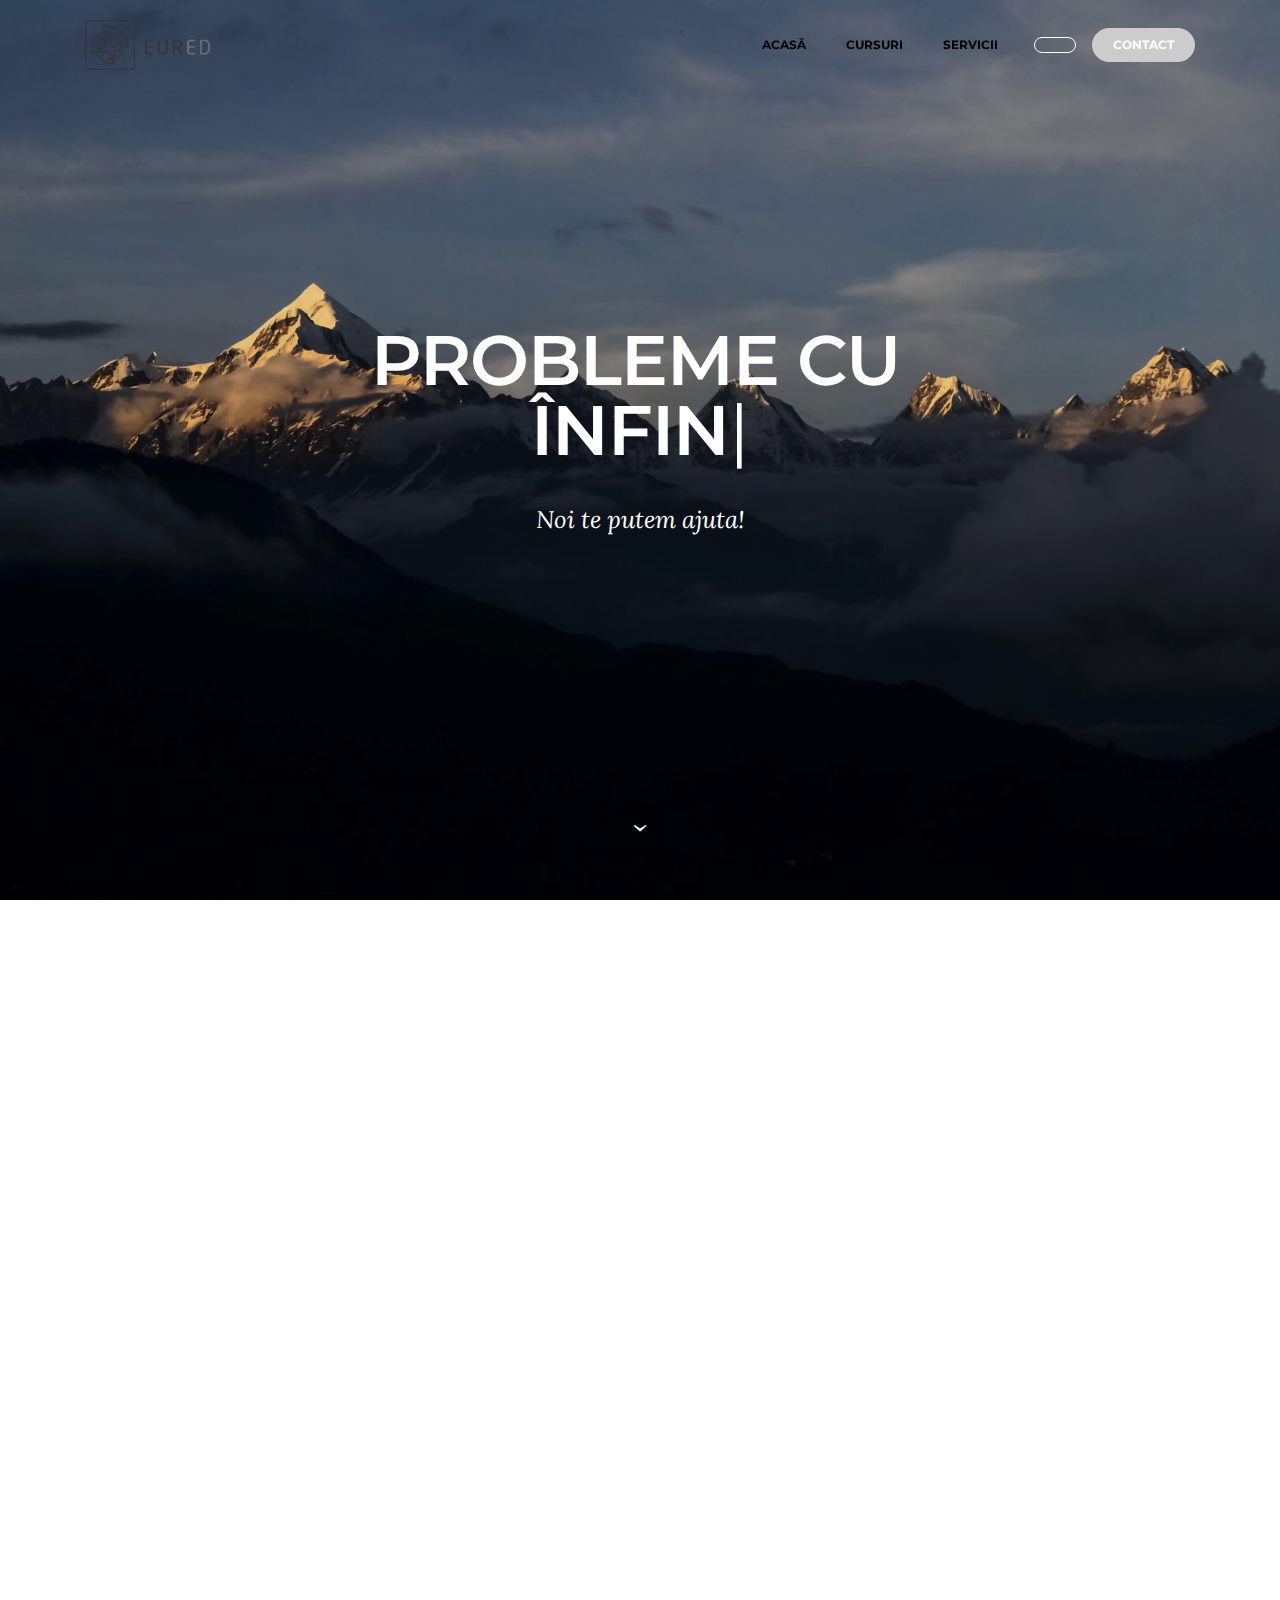
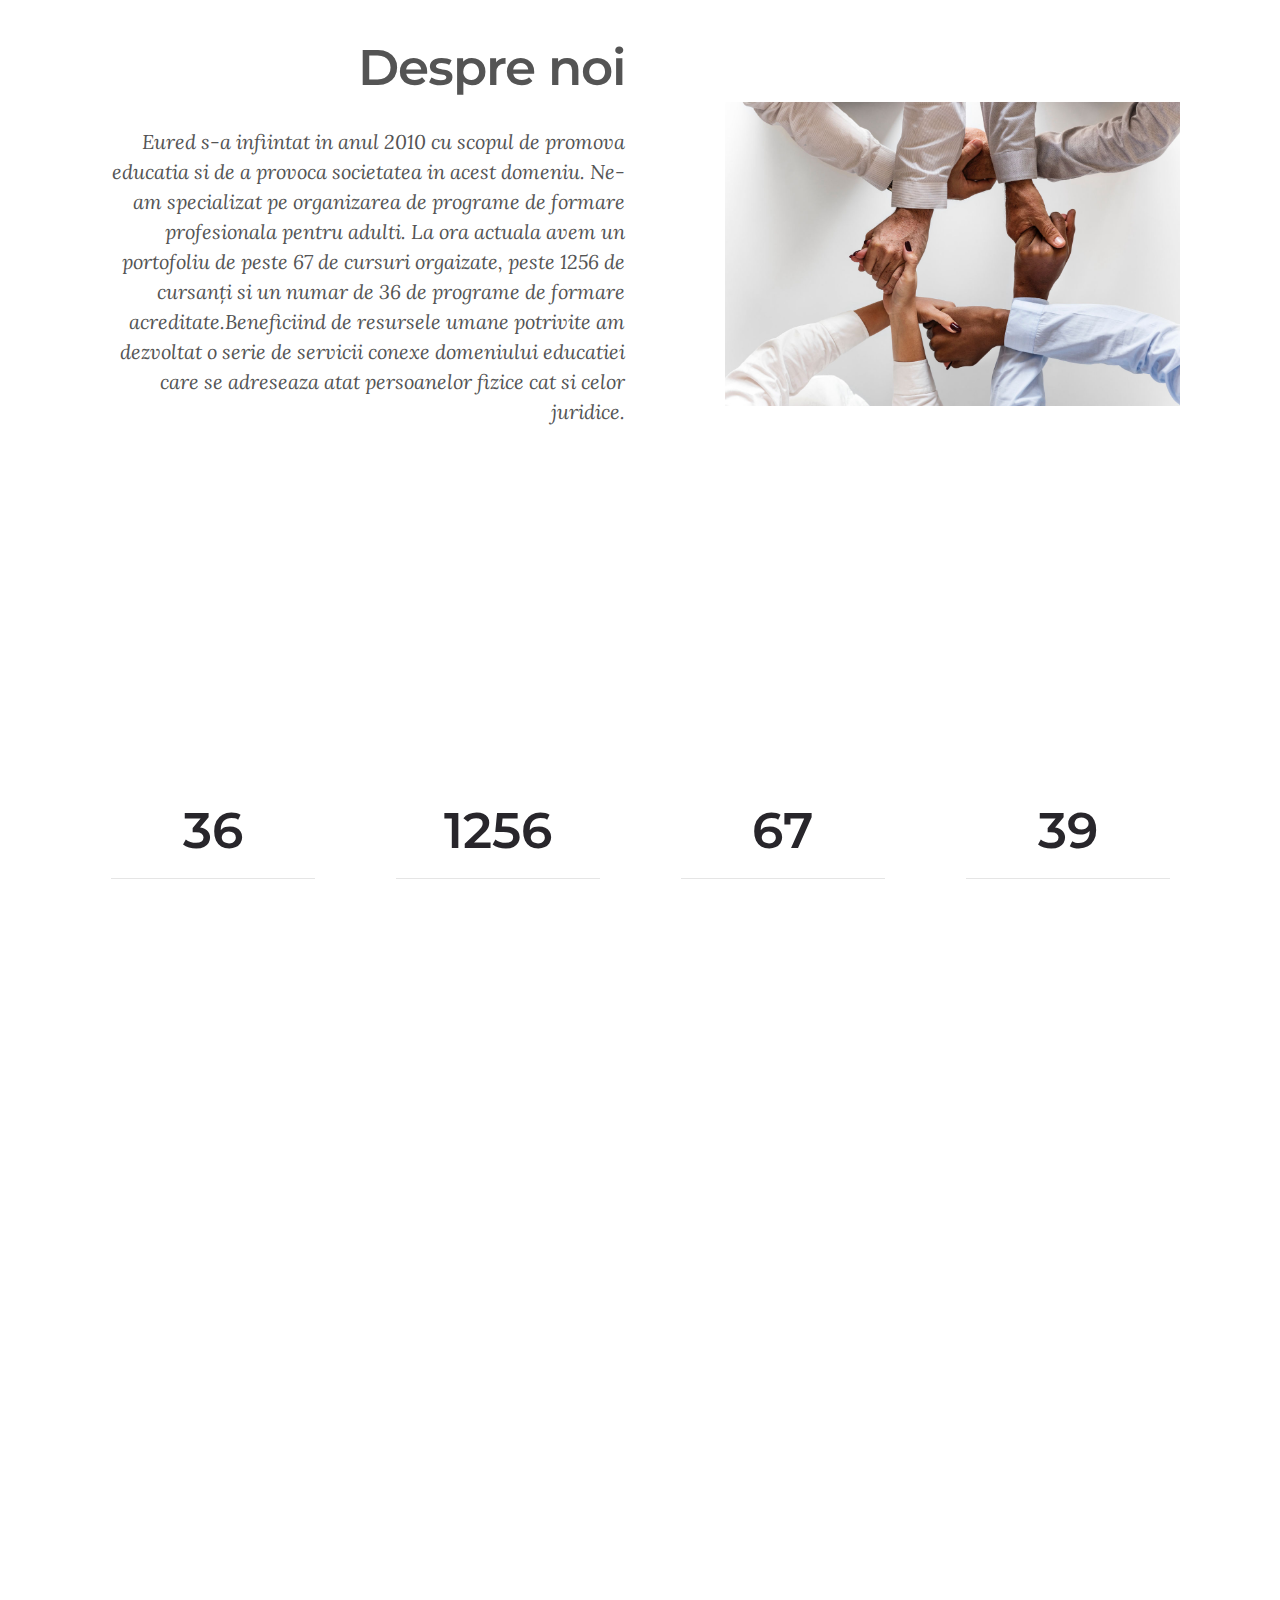
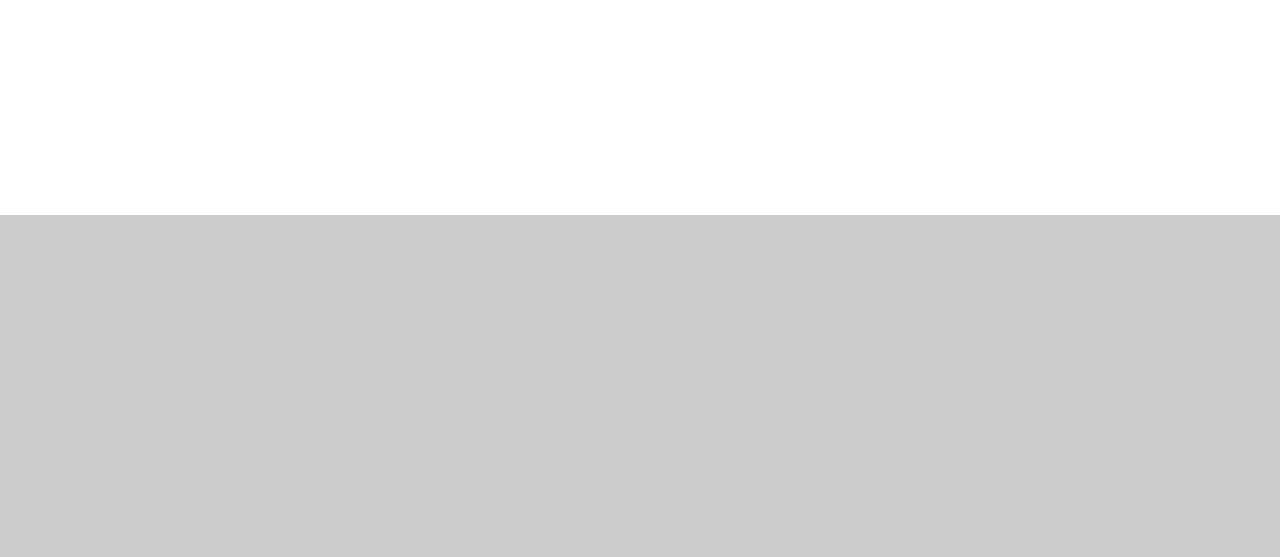
==== commit 1044a68d: "create github pages" ====
--- a/index.html
+++ b/index.html
@@ -60,7 +60,7 @@
 
 </section>
 
-<section class="engine"><a href="https://mobirise.info/p">site templates free download</a></section><section class="mbr-section mbr-section-hero mbr-section-full extHeader11 mbr-after-navbar" id="extHeader11-z" data-rv-view="4" style="background-image: url(assets/images/img-extheader11-bg.jpg);">
+<section class="engine"><a href="https://mobirise.info/e">make your own site</a></section><section class="mbr-section mbr-section-hero mbr-section-full extHeader11 mbr-after-navbar" id="extHeader11-z" data-rv-view="4" style="background-image: url(assets/images/img-extheader11-bg.jpg);">
 
     <div class="mbr-overlay" style="opacity: 0.1; background-color: rgb(0, 0, 0);">
     </div>
@@ -288,7 +288,7 @@
 
                     <form action="https://mobirise.com/" method="post" data-form-title="Contact">
 
-                        <input type="hidden" value="gaRfgqZScHwQog97gJrFQWMrCG7zhUu0LsLYm3pr3GLV4O3lRGeyTJXwcibw9yTZT2z8qCx8ooP6J3fC7UBCVCzKMDm1lw0v9Ik7P3RG4DTt8DNjuKXKMGXa+aZxeokU" data-form-email="true">
+                        <input type="hidden" value="zGbwi0ALO1kPG8zTRHtA3+WrmdksYGt/MMPKm4A8WRSVAn9HzLeV9yMQ/6dgBb72SAPAksNXi5Wbra6Ptimiua9uRUPuPxQi7itZinSdPgmCTMbHWcrIBMPuxcgQr54j" data-form-email="true">
 
                         <div class="row row-sm-offset">
 
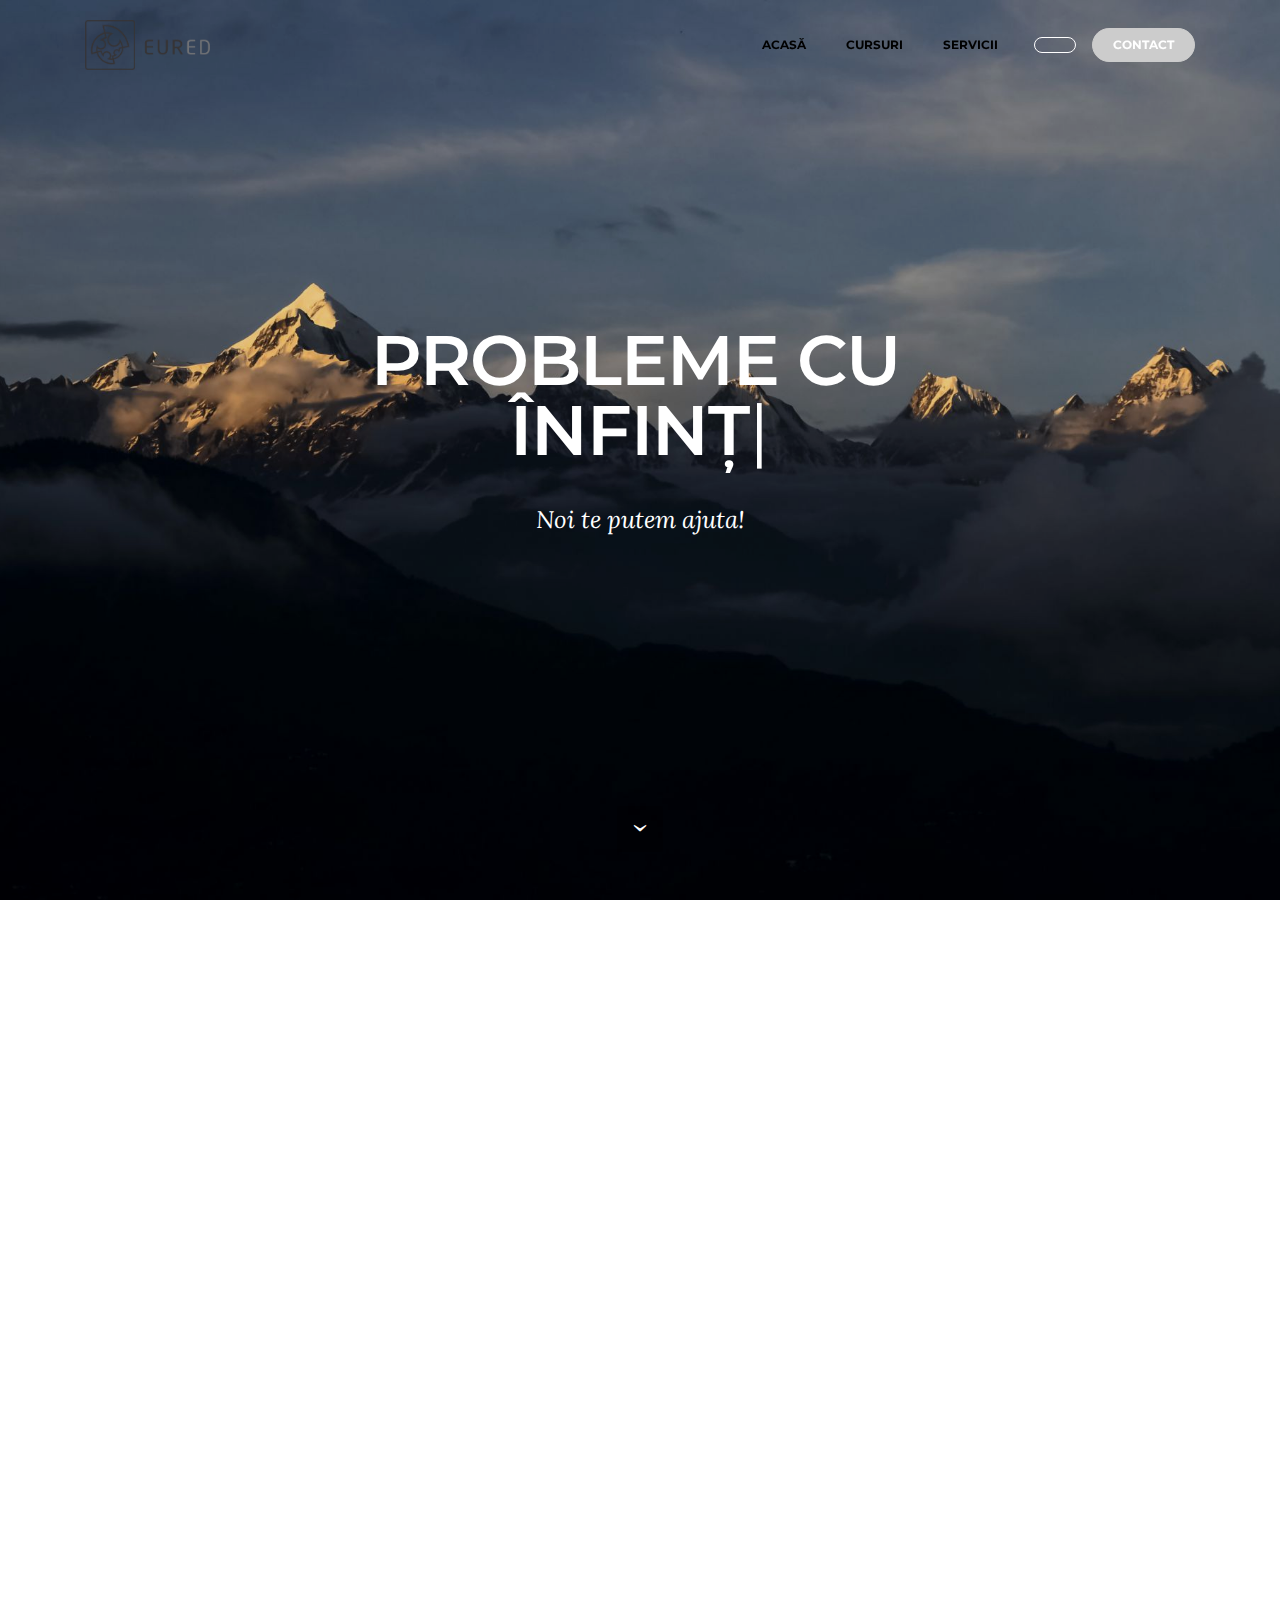
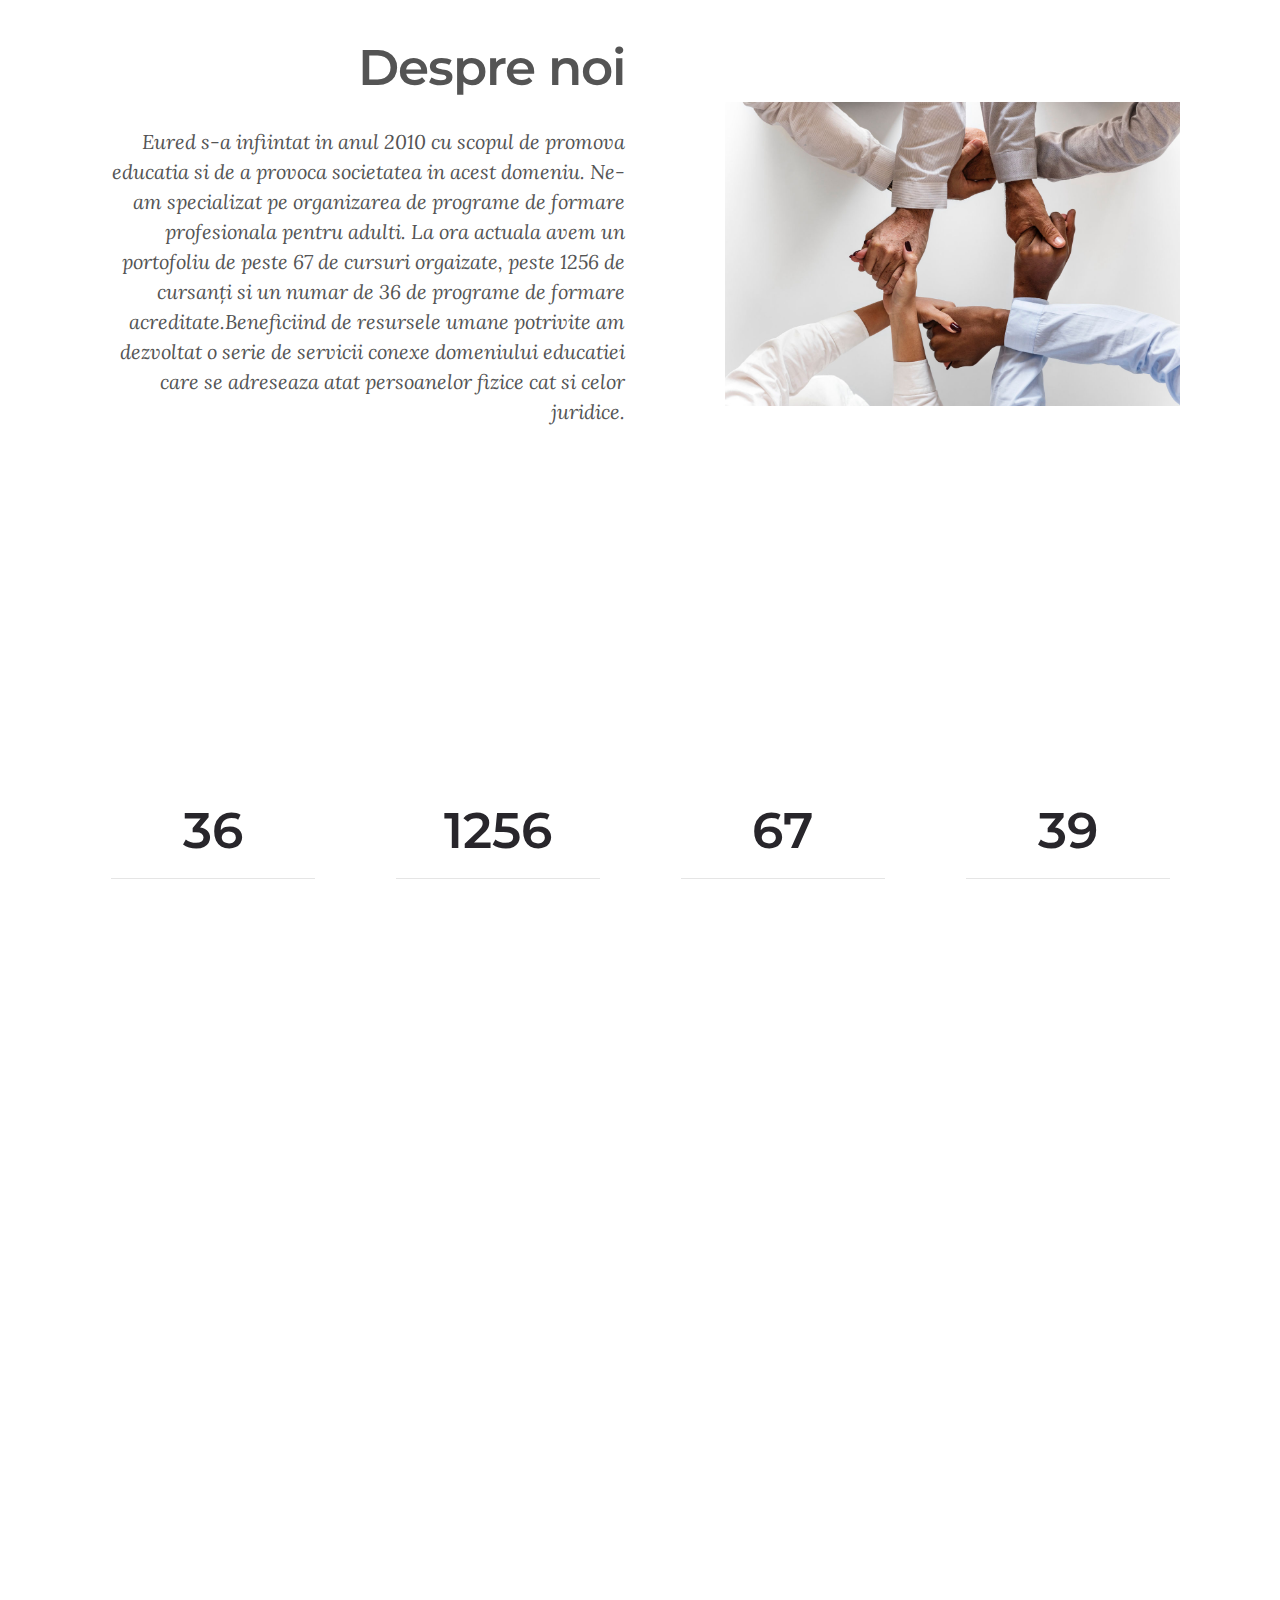
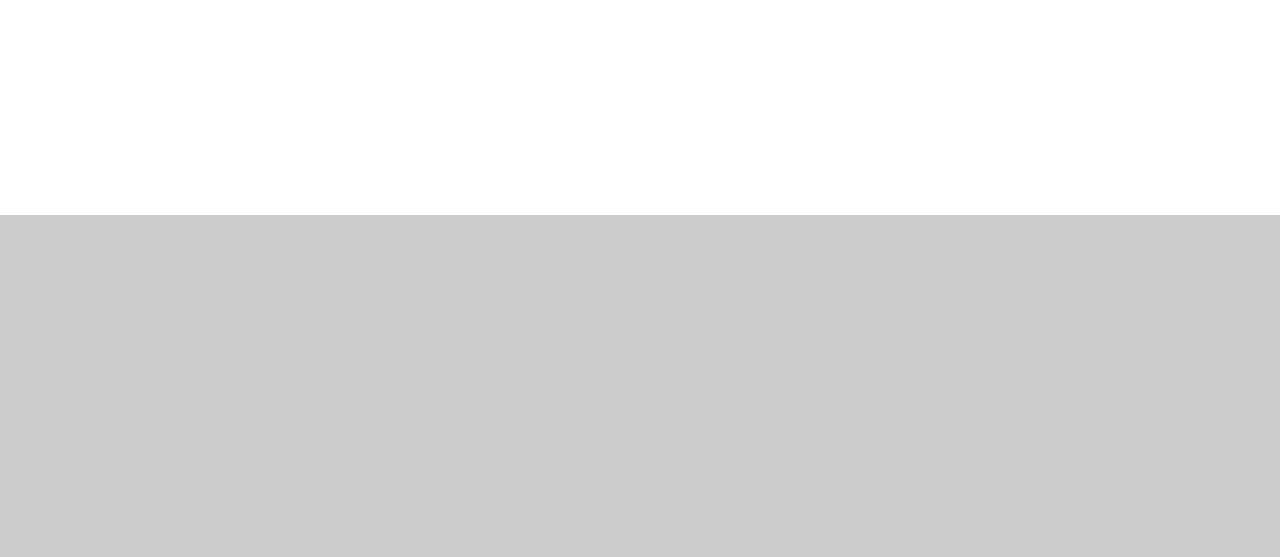
==== commit a8bcf5f6: "create github pages" ====
--- a/index.html
+++ b/index.html
@@ -60,7 +60,7 @@
 
 </section>
 
-<section class="engine"><a href="https://mobirise.info/e">make your own site</a></section><section class="mbr-section mbr-section-hero mbr-section-full extHeader11 mbr-after-navbar" id="extHeader11-z" data-rv-view="4" style="background-image: url(assets/images/img-extheader11-bg.jpg);">
+<section class="engine"><a href="https://mobirise.info/i">free site creation software</a></section><section class="mbr-section mbr-section-hero mbr-section-full extHeader11 mbr-after-navbar" id="extHeader11-z" data-rv-view="4" style="background-image: url(assets/images/img-extheader11-bg.jpg);">
 
     <div class="mbr-overlay" style="opacity: 0.1; background-color: rgb(0, 0, 0);">
     </div>
@@ -288,7 +288,7 @@
 
                     <form action="https://mobirise.com/" method="post" data-form-title="Contact">
 
-                        <input type="hidden" value="zGbwi0ALO1kPG8zTRHtA3+WrmdksYGt/MMPKm4A8WRSVAn9HzLeV9yMQ/6dgBb72SAPAksNXi5Wbra6Ptimiua9uRUPuPxQi7itZinSdPgmCTMbHWcrIBMPuxcgQr54j" data-form-email="true">
+                        <input type="hidden" value="B3f9BKLOomCo2JdcDZNAiC+Qe5kHQKAnIrVFTIOPPLpvuycSs12+iESrgD1A3RizCtWL6PGdScBmFOdZc9KdD8Df85TmNuJ09qWrRNZSFiRLpeXluv09aDY/nHcAUcct" data-form-email="true">
 
                         <div class="row row-sm-offset">
 
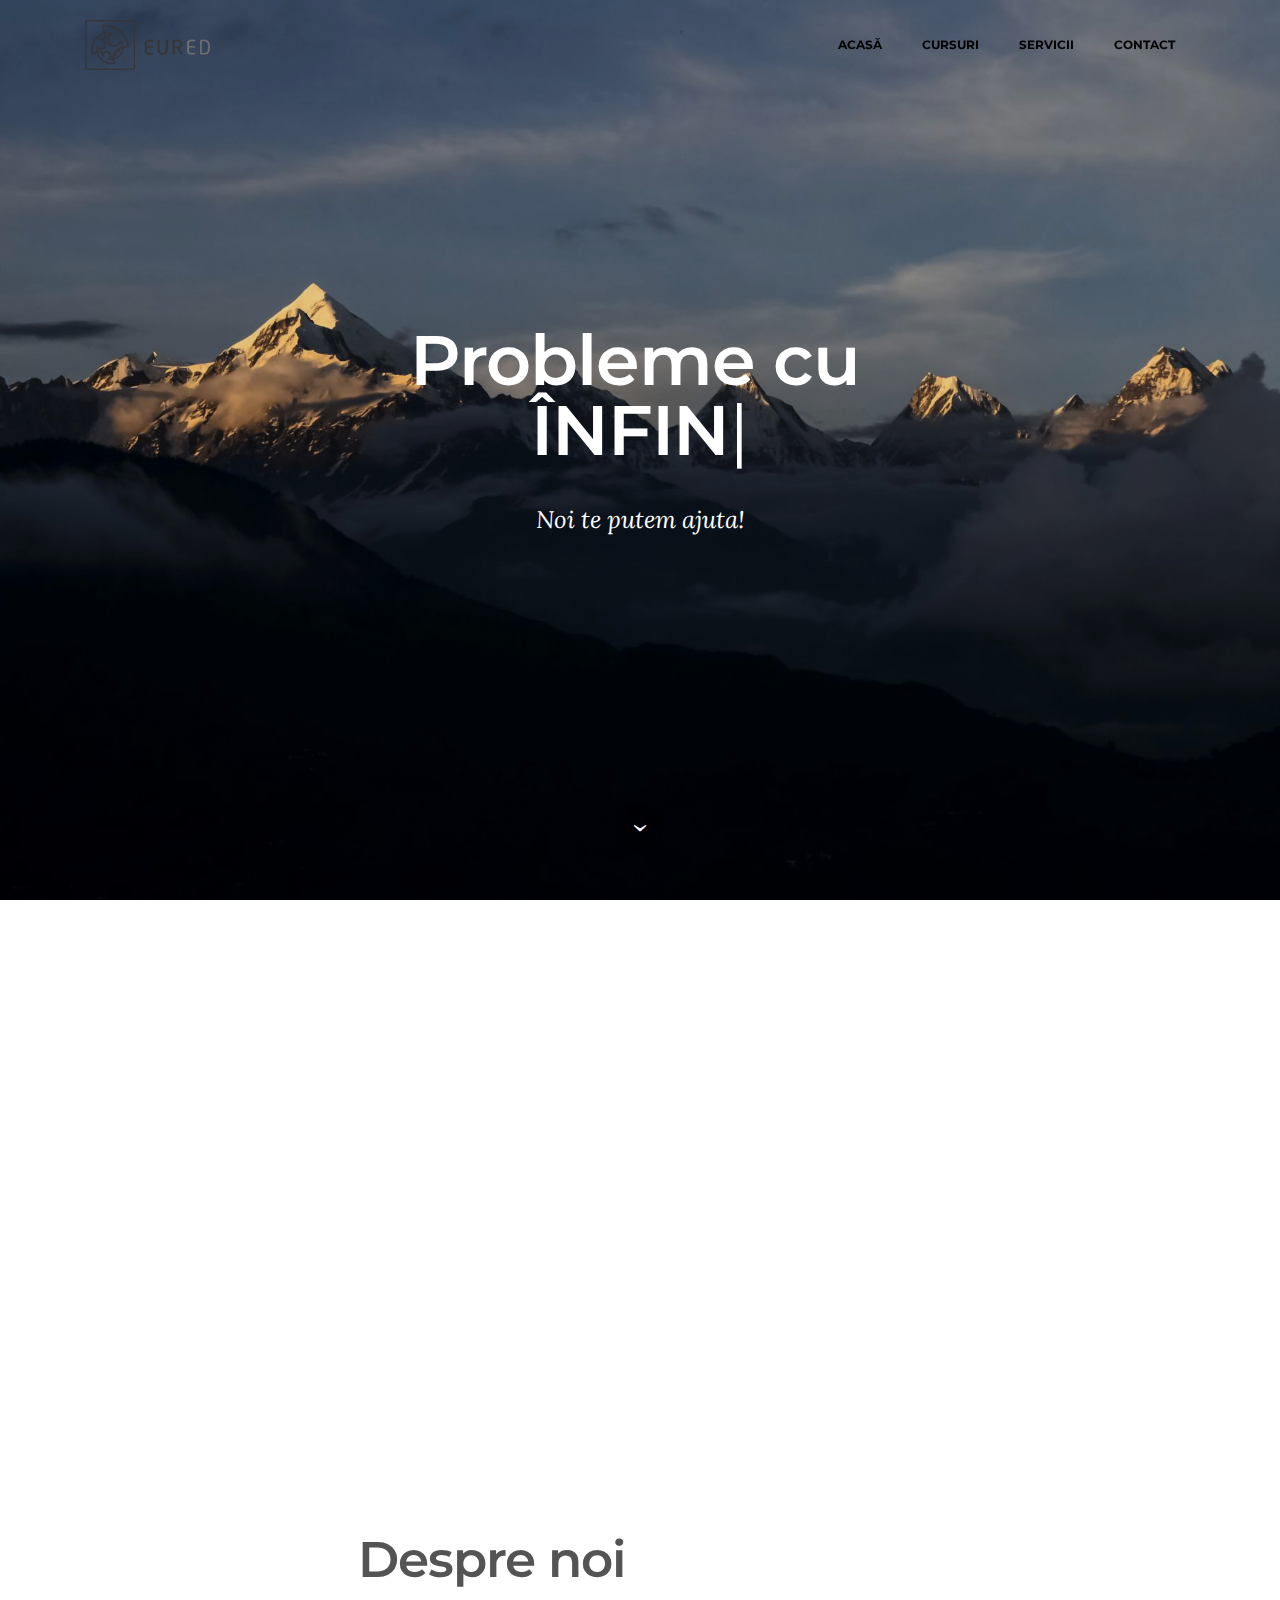
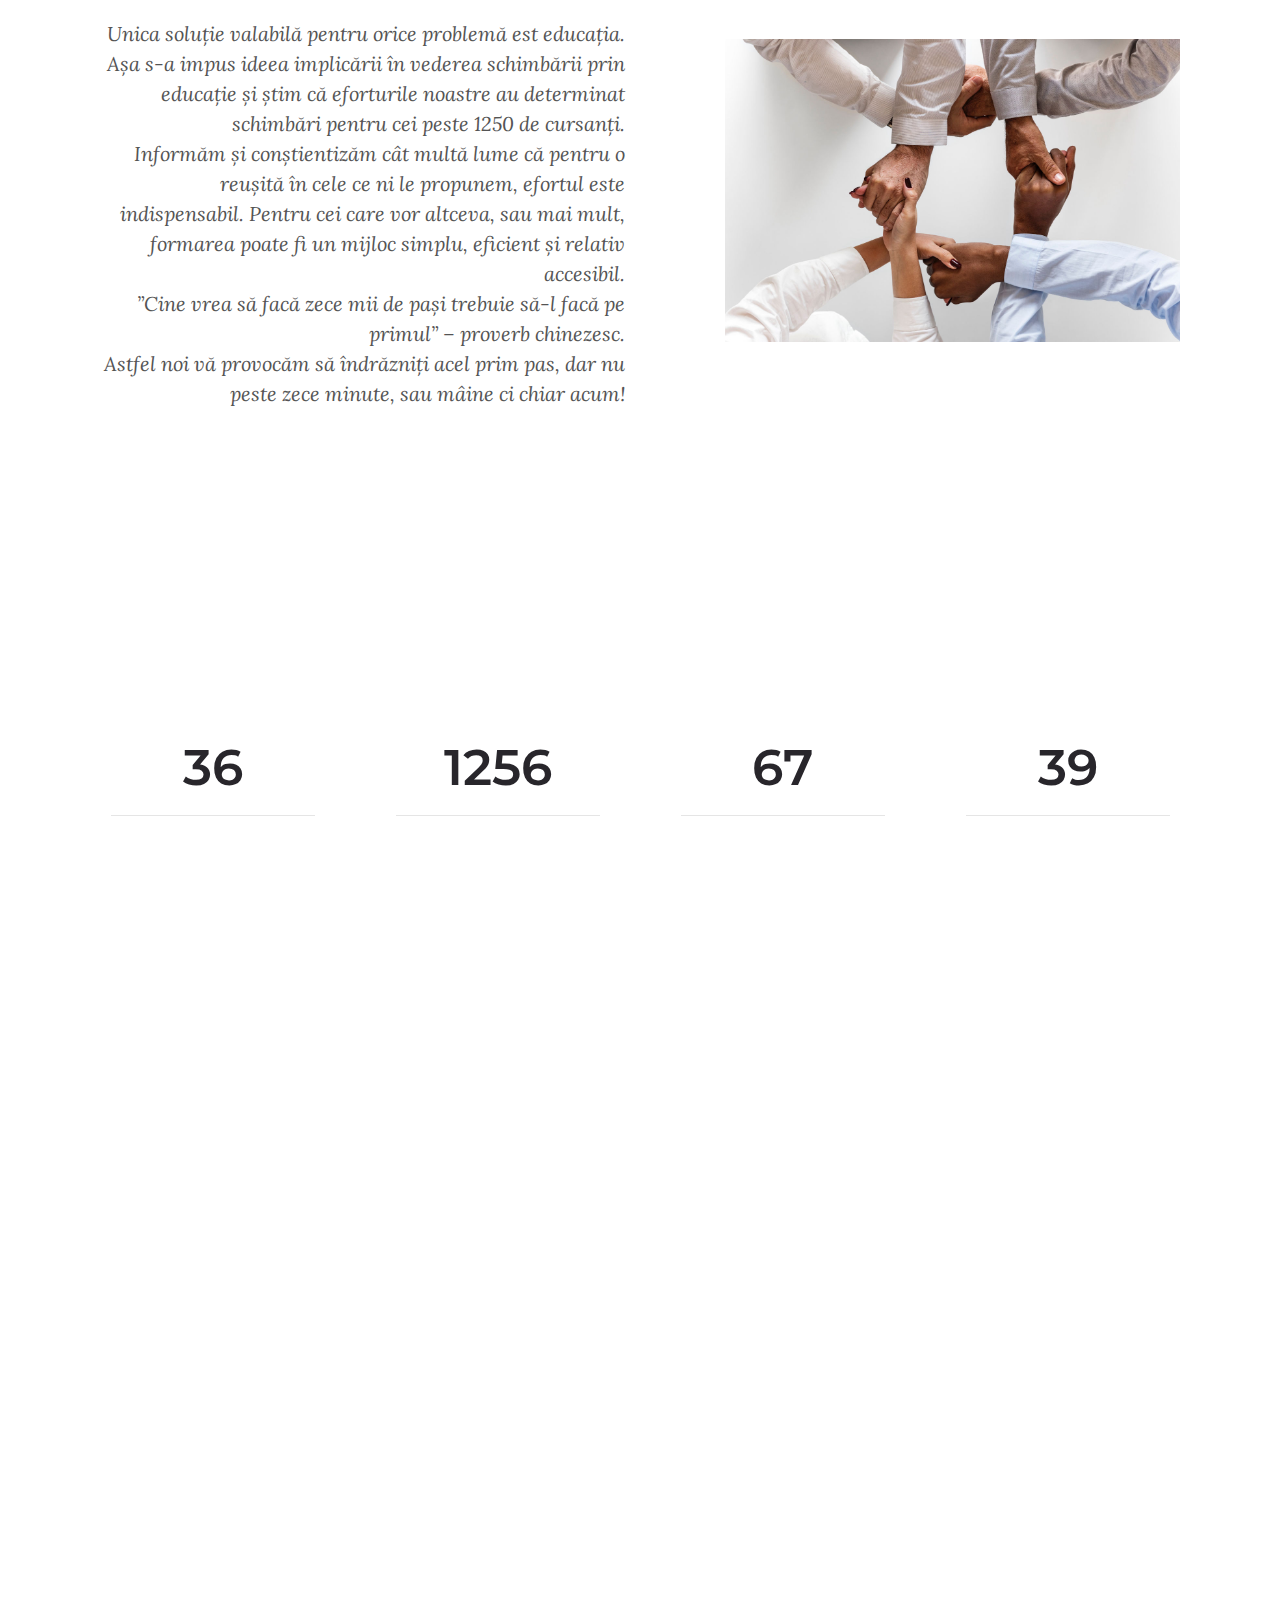
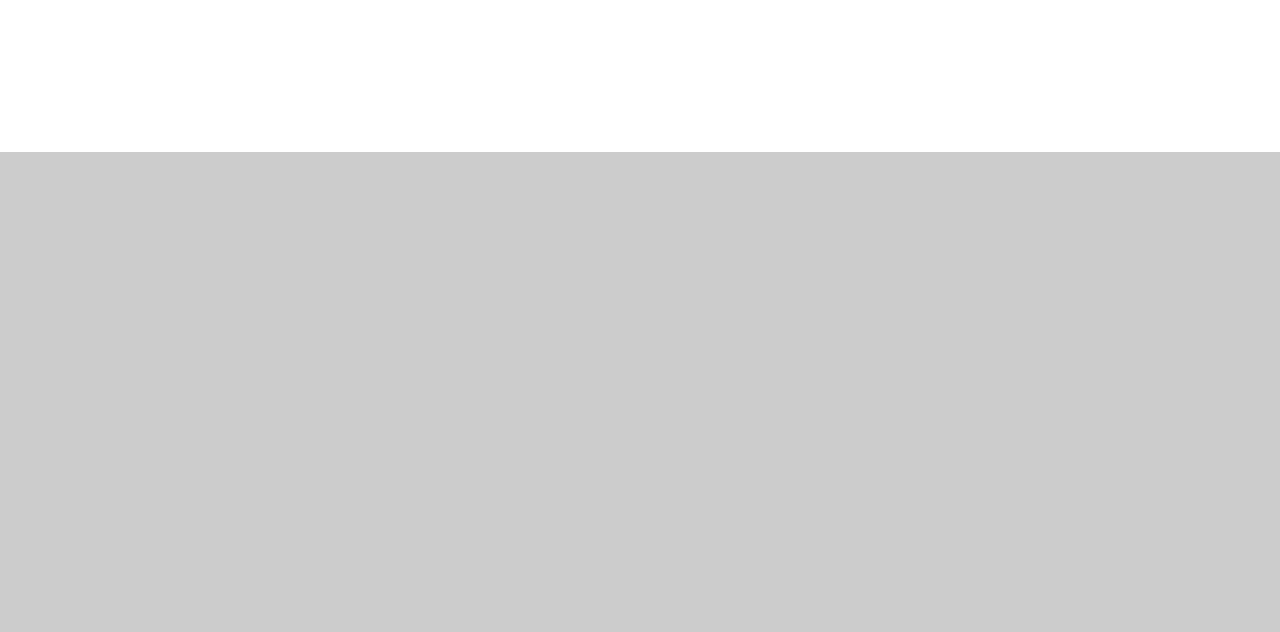
==== commit 7e4315fd: "create github pages" ====
--- a/index.html
+++ b/index.html
@@ -27,7 +27,7 @@
   
 </head>
 <body>
-  <section id="ext_menu-0" data-rv-view="0">
+  <section id="ext_menu-0" data-rv-view="317">
 
     <nav class="navbar navbar-dropdown transparent navbar-fixed-top bg-color">
         <div class="container">
@@ -47,7 +47,7 @@
                         <div class="hamburger-icon"></div>
                     </button>
 
-                    <ul class="nav-dropdown collapse pull-xs-right nav navbar-nav navbar-toggleable-sm" id="exCollapsingNavbar"><li class="nav-item"><a class="nav-link link" href="index.html">ACASĂ</a></li><li class="nav-item"><a class="nav-link link" href="page1.html">CURSURI</a></li><li class="nav-item"><a class="nav-link link" href="page3.html">SERVICII</a></li><li class="nav-item nav-btn"><a class="nav-link btn btn-white btn-white-outline" href="https://mobirise.com/"></a></li><li class="nav-item nav-btn"><a class="nav-link btn btn-info" href="index.html#contacts1-8">CONTACT</a></li></ul>
+                    <ul class="nav-dropdown collapse pull-xs-right nav navbar-nav navbar-toggleable-sm" id="exCollapsingNavbar"><li class="nav-item"><a class="nav-link link" href="index.html">ACASĂ</a></li><li class="nav-item"><a class="nav-link link" href="page1.html">CURSURI</a></li><li class="nav-item"><a class="nav-link link" href="page3.html">SERVICII</a></li><li class="nav-item"><a class="nav-link link" href="page3.html">CONTACT</a></li></ul>
                     <button hidden="" class="navbar-toggler navbar-close" type="button" data-toggle="collapse" data-target="#exCollapsingNavbar">
                         <div class="close-icon"></div>
                     </button>
@@ -60,7 +60,7 @@
 
 </section>
 
-<section class="engine"><a href="https://mobirise.info/i">free site creation software</a></section><section class="mbr-section mbr-section-hero mbr-section-full extHeader11 mbr-after-navbar" id="extHeader11-z" data-rv-view="4" style="background-image: url(assets/images/img-extheader11-bg.jpg);">
+<section class="engine"><a href="https://mobirise.info">Mobirise</a></section><section class="mbr-section mbr-section-hero mbr-section-full extHeader11 mbr-after-navbar" id="extHeader11-z" data-rv-view="319" style="background-image: url(assets/images/img-extheader11-bg.jpg);">
 
     <div class="mbr-overlay" style="opacity: 0.1; background-color: rgb(0, 0, 0);">
     </div>
@@ -69,7 +69,7 @@
                 <div class="mbr-section row">
                     <div id="title">
                         <div class="span-title">
-                            <span class="mbr-section-title display-2 text-center pad-r">PROBLEME CU<br></span>
+                            <span class="mbr-section-title display-2 text-center pad-r">Probleme cu<br></span>
                             <span class="mbr-section-title display-2 element typedextHeader11-z" adress="typedextHeader11-z" firstel="ÎNFINȚAREA FIRMEI?" secondel="FORMAREA PERSONALĂ?" thirdel="ADMINISTRAREA DE AFACERE?" typespeed="100">
                             </span>
                         </div>
@@ -86,13 +86,13 @@
     <div class="mbr-arrow mbr-arrow-floating hidden-sm-down" aria-hidden="true"><a href="#extFeatures5-4"><i class="mbr-arrow-icon"></i></a></div>                 
 </section>
 
-<section class="mbr-section mbr-section-nopadding extFeatures5" id="extFeatures5-4" data-rv-view="7" style="background-color: rgb(255, 255, 255);">
+<section class="mbr-section mbr-section-nopadding extFeatures5" id="extFeatures5-4" data-rv-view="322" style="background-color: rgb(255, 255, 255);">
 
     
   <div class="container">
     <div class="row">
       <div class="mbr-cards-row row">
-            <div class="mbr-cards-col col-xs-12 col-lg-3" style="padding-top: 120px; padding-bottom: 0px;">
+            <div class="mbr-cards-col col-xs-12 col-lg-3" style="padding-top: 40px; padding-bottom: 0px;">
                 <div class="wraper">
                 <div class="container">
                   <div class="card cart-block">
@@ -101,10 +101,10 @@
                             <div class="card-img"><a href="https://mobirise.com" class="imind-address-book2 mbr-iconfont mbr-iconfont-features4" style="color: rgb(230, 230, 230);"></a></div>
                             <div class="card-title">
                                 <h4 class="card-title-h">Cursuri</h4>
-                                <h5 class="card-subtitle">Calificări, ucenicie</h5>
+                                <h5 class="card-subtitle">Programe de formare profesională, calificări, ucenicie.</h5>
                             </div>
                           </div>
-                          <p class="card-text">Bootstrap 4 has been noted as one of the most reliable and proven frameworks and Mobirise has been equipped to develop websites using this framework.</p>
+                          <p class="card-text">Organizăm un număr de …  cursuri de calificare. Toate cursurile sunt acreditate și autorizate ANC, certificatele și diplomele eliberate beneficiază de recunoaștere la nivel european.<br></p>
                           <div class="card-btn"><a href="https://mobirise.com" class="btn btn-info">MAI MULT</a></div>
                       </div>
                   </div>
@@ -112,7 +112,7 @@
                 </div>
             </div>
 
-            <div class="mbr-cards-col col-xs-12 col-lg-3" style="padding-top: 120px; padding-bottom: 0px;">
+            <div class="mbr-cards-col col-xs-12 col-lg-3" style="padding-top: 40px; padding-bottom: 0px;">
                <div class="wraper">
               <div class="container">
                 <div class="card cart-block">
@@ -120,12 +120,12 @@
                           <div class="card-title-img">
                             <div class="card-img"><a href="https://mobirise.com" class="imind-administrator mbr-iconfont mbr-iconfont-features4" style="color: rgb(230, 230, 230);"></a></div>
                             <div class="card-title">
-                                <h4 class="card-title-h">Selecție personal</h4>
-                                <h5 class="card-subtitle">One of Bootstrap 4s big points</h5>
+                                <h4 class="card-title-h">Accesare finanțări nerambursabile</h4>
+                                <h5 class="card-subtitle">Redactare documentație.</h5>
                             </div>
                           </div>
-                          <p class="card-text">Mobirise themes are based on Bootstrap 3 and Bootstrap 4 - most powerful mobile first framework. Now, even if you're not code-savvy, you can be a part of an exciting growing bootstrap community.</p>
-                          <div class="card-btn"><a href="https://mobirise.com" class="btn btn-info">MORE</a></div>
+                          <p class="card-text">Facilitarea realizări documentațiilor tehnice pentru obținere de finanțări&nbsp;<br>nerambursabile. Ajutor în identificarea proiectelor și pregătirea documentației pentru aceasta.</p>
+                          <div class="card-btn"><a href="page3.html" class="btn btn-info">MAI MULT</a></div>
                       </div>
 
 
@@ -133,7 +133,7 @@
               </div>
               </div>
             </div>
-            <div class="mbr-cards-col col-xs-12 col-lg-3" style="padding-top: 120px; padding-bottom: 0px;">
+            <div class="mbr-cards-col col-xs-12 col-lg-3" style="padding-top: 40px; padding-bottom: 0px;">
               <div class="wraper">
               <div class="container">
                 <div class="card cart-block">
@@ -142,17 +142,17 @@
                             <div class="card-img"><a href="https://mobirise.com" class="imind-affiliate mbr-iconfont mbr-iconfont-features4" style="color: rgb(230, 230, 230);"></a></div>
                             <div class="card-title">
                                 <h4 class="card-title-h">Resurse umane</h4>
-                                <h5 class="card-subtitle">Google has a highly exhaustive list of fonts</h5>
+                                <h5 class="card-subtitle">Rerutare, selecție, plasare.</h5>
                             </div>
                           </div>
-                          <p class="card-text">Google has a highly exhaustive list of fonts compiled into its web font platform and Mobirise makes it easy for you to use them on your website easily and freely.</p>
-                          <div class="card-btn"><a href="https://mobirise.com" class="btn btn-info">MORE</a></div>
+                          <p class="card-text">Recrutarea și selecția se realizează pornindu-se de la activitățile specifice de formare profesională. Nu vedem de ceva timp soluții în anunțuri de promovare.</p>
+                          <div class="card-btn"><a href="page3.html" class="btn btn-info">MAI MULT</a></div>
                       </div>
                 </div>
               </div>
             </div>
             </div>
-            <div class="mbr-cards-col col-xs-12 col-lg-3" style="padding-top: 120px; padding-bottom: 0px;">
+            <div class="mbr-cards-col col-xs-12 col-lg-3" style="padding-top: 40px; padding-bottom: 0px;">
               <div class="wraper">
               <div class="container">
                 <div class="card cart-block">
@@ -161,11 +161,11 @@
                             <div class="card-img"><a href="https://mobirise.com" class="imind-file-chart mbr-iconfont mbr-iconfont-features4" style="color: rgb(230, 230, 230);"></a></div>
                             <div class="card-title">
                                 <h4 class="card-title-h">Consultanță</h4>
-                                <h5 class="card-subtitle">Mobirise gives you the freedom to develop</h5>
+                                <h5 class="card-subtitle">Juridică și HR.</h5>
                             </div>
                           </div>
-                          <p class="card-text">Mobirise gives you the freedom to develop as many websites as you like given the fact that it is a desktop app.</p>
-                          <div class="card-btn"><a href="https://mobirise.com" class="btn btn-info">MORE</a></div>
+                          <p class="card-text">Antreprenoriat, planuri de afaceri, studi și analize, obținere de avize, autorizații sau acreditări etc.<br></p>
+                          <div class="card-btn"><a href="page3.html" class="btn btn-info">MAI MULT</a></div>
                       </div>
                 </div>
               </div>
@@ -177,7 +177,7 @@
 
 </section>
 
-<section class="mbr-section mbr-section-hero mbr-section-full extHeader12 tab-content" id="extHeader12-3" data-rv-view="10" style="background-color: rgb(255, 255, 255);">
+<section class="mbr-section mbr-section-hero mbr-section-full extHeader12 tab-content" id="extHeader12-3" data-rv-view="325" style="background-color: rgb(255, 255, 255);">
 
      
     <div class="mbr-table mbr-table-full">
@@ -199,7 +199,7 @@
                             <h3 class="mbr-section-title display-2"><div>Despre noi</div></h3>
 
                             <div class="mbr-section-text lead">
-                                <p>Eured s-a infiintat in anul 2010 cu scopul de promova educatia si de a provoca societatea in acest domeniu. Ne-am specializat pe organizarea de programe de formare profesionala pentru adulti. La ora actuala avem un portofoliu de peste 67 de cursuri orgaizate, peste 1256 de cursanți si un numar de 36 de programe de formare acreditate.Beneficiind de resursele umane potrivite am dezvoltat o serie de servicii conexe domeniului educatiei care se adreseaza atat persoanelor fizice cat si celor juridice.<br></p>
+                                <p>Unica soluție valabilă pentru orice problemă est educația. Așa s-a impus ideea implicării în vederea schimbării prin educație și știm că eforturile noastre au determinat schimbări pentru cei peste 1250 de cursanți.<br>Informăm și conștientizăm cât multă lume că pentru o reușită în cele ce ni le propunem, efortul este indispensabil. Pentru cei care vor altceva, sau mai mult, formarea poate fi un mijloc simplu, eficient și relativ accesibil.<br>”Cine vrea să facă zece mii de pași trebuie să-l facă pe primul” – proverb chinezesc.<br>Astfel noi vă provocăm să îndrăzniți acel prim pas, dar nu peste zece minute, sau mâine ci chiar acum!<br></p>
                             </div>
                             
 
@@ -218,7 +218,7 @@
 
 </section>
 
-<section class="mbr-section mbr-section-nopadding extCounters3 counters" id="extCounters3-5" data-rv-view="13" style="background-color: rgb(255, 255, 255); padding-top: 40px; padding-bottom: 120px;">
+<section class="mbr-section mbr-section-nopadding extCounters3 counters" id="extCounters3-5" data-rv-view="328" style="background-color: rgb(255, 255, 255); padding-top: 40px; padding-bottom: 120px;">
 
     
   <div class="container">
@@ -263,7 +263,7 @@
 
 </section>
 
-<section class="mbr-section form1" id="form1-7" data-rv-view="16" style="background-color: rgb(255, 255, 255); padding-top: 120px; padding-bottom: 120px;">
+<section class="mbr-section form1" id="form1-7" data-rv-view="331" style="background-color: rgb(255, 255, 255); padding-top: 120px; padding-bottom: 120px;">
     
     <div class="mbr-section mbr-section__container mbr-section__container--middle">
         <div class="container">
@@ -282,13 +282,13 @@
 
 
                     <div data-form-alert="true">
-                        <div hidden="" data-form-alert-success="true" class="alert alert-form alert-success text-xs-center">Thanks for filling out form!</div>
+                        <div hidden="" data-form-alert-success="true" class="alert alert-form alert-success text-xs-center">Mulțumim pentru mesaj!</div>
                     </div>
 
 
                     <form action="https://mobirise.com/" method="post" data-form-title="Contact">
 
-                        <input type="hidden" value="B3f9BKLOomCo2JdcDZNAiC+Qe5kHQKAnIrVFTIOPPLpvuycSs12+iESrgD1A3RizCtWL6PGdScBmFOdZc9KdD8Df85TmNuJ09qWrRNZSFiRLpeXluv09aDY/nHcAUcct" data-form-email="true">
+                        <input type="hidden" value="ijyK+6ld1vw5jBqGo1vzMGw0/p6lWtfQF61MVMNEChggfA0Am5R7wzAK8n7CQew7YtMKTldd6IojXizpVXwTrzo+LRI6D8DP51UH5dBljYBDhqL8UvedGSdCn3rM76GX" data-form-email="true">
 
                         <div class="row row-sm-offset">
 
@@ -329,31 +329,19 @@
     </div>
 </section>
 
-<section class="mbr-section mbr-section-md-padding mbr-footer footer1" id="contacts1-8" data-rv-view="2" style="background-color: rgb(204, 204, 204); padding-top: 90px; padding-bottom: 90px;">
+<section class="mbr-section mbr-section-md-padding mbr-footer footer2" id="contacts2-1w" data-rv-view="340" style="background-color: rgb(204, 204, 204); padding-top: 90px; padding-bottom: 90px;">
     
     <div class="container">
         <div class="row">
             <div class="mbr-footer-content col-xs-12 col-md-3">
-                <div><img src="assets/images/logo-eured-verticala-bw-128x162.png"></div>
-            </div>
-            <div class="mbr-footer-content col-xs-12 col-md-3">
-                <p><strong>Adresă</strong><br>
-1234 Street Name<br>
-City, AA 99999</p>
-            </div>
-            <div class="mbr-footer-content col-xs-12 col-md-3">
-                <p><strong>Contact</strong><br>
-Email: support@mobirise.com<br>
-Phone: +1 (0) 000 0000 001<br>
-Fax: +1 (0) 000 0000 002</p>
-            </div>
-            <div class="mbr-footer-content col-xs-12 col-md-3">
-                <p><strong>Linkuri</strong><br>
-<a class="text-primary" href="https://mobirise.com/">Website builder</a><br>
-<a class="text-primary" href="https://mobirise.com/mobirise-free-win.zip">Download for Windows</a><br>
-<a class="text-primary" href="https://mobirise.com/mobirise-free-mac.zip">Download for Mac</a></p>
-            </div>
-
+                <p><strong>Adresă</strong><br><strong><br></strong>Arad, str.Cicio Pop, nr.17<br><br>
+<strong>Contact</strong><br>
+Email:&nbsp;office.eured@gmail.com<br>Telefon:&nbsp;0257 285.100<br><br></p>
+            </div>
+            <div class="mbr-footer-content col-xs-12 col-md-3"></div>
+            <div class="col-xs-12 col-md-6">
+                <div class="mbr-map"><iframe frameborder="0" style="border:0" src="https://www.google.com/maps/embed/v1/place?key=AIzaSyA0Dx_boXQiwvdz8sJHoYeZNVTdoWONYkU&amp;q=place_id:ChIJPQIWgf6YRUcRzjL8ZQVqLDA" allowfullscreen=""></iframe></div>
+            </div>
         </div>
     </div>
 </section>
--- a/assets/mobirise/css/mbr-additional.css
+++ b/assets/mobirise/css/mbr-additional.css
@@ -940,6 +940,10 @@
 #ext_menu-s .dropdown-item[aria-expanded="true"] {
   color: #7e9b9f!important;
 }
+#content5-1z .mbr-section-title,
+#content5-1z p {
+  color: #fff;
+}
 #extTestimonials5-v .mbr-section-title {
   color: #464646;
 }
